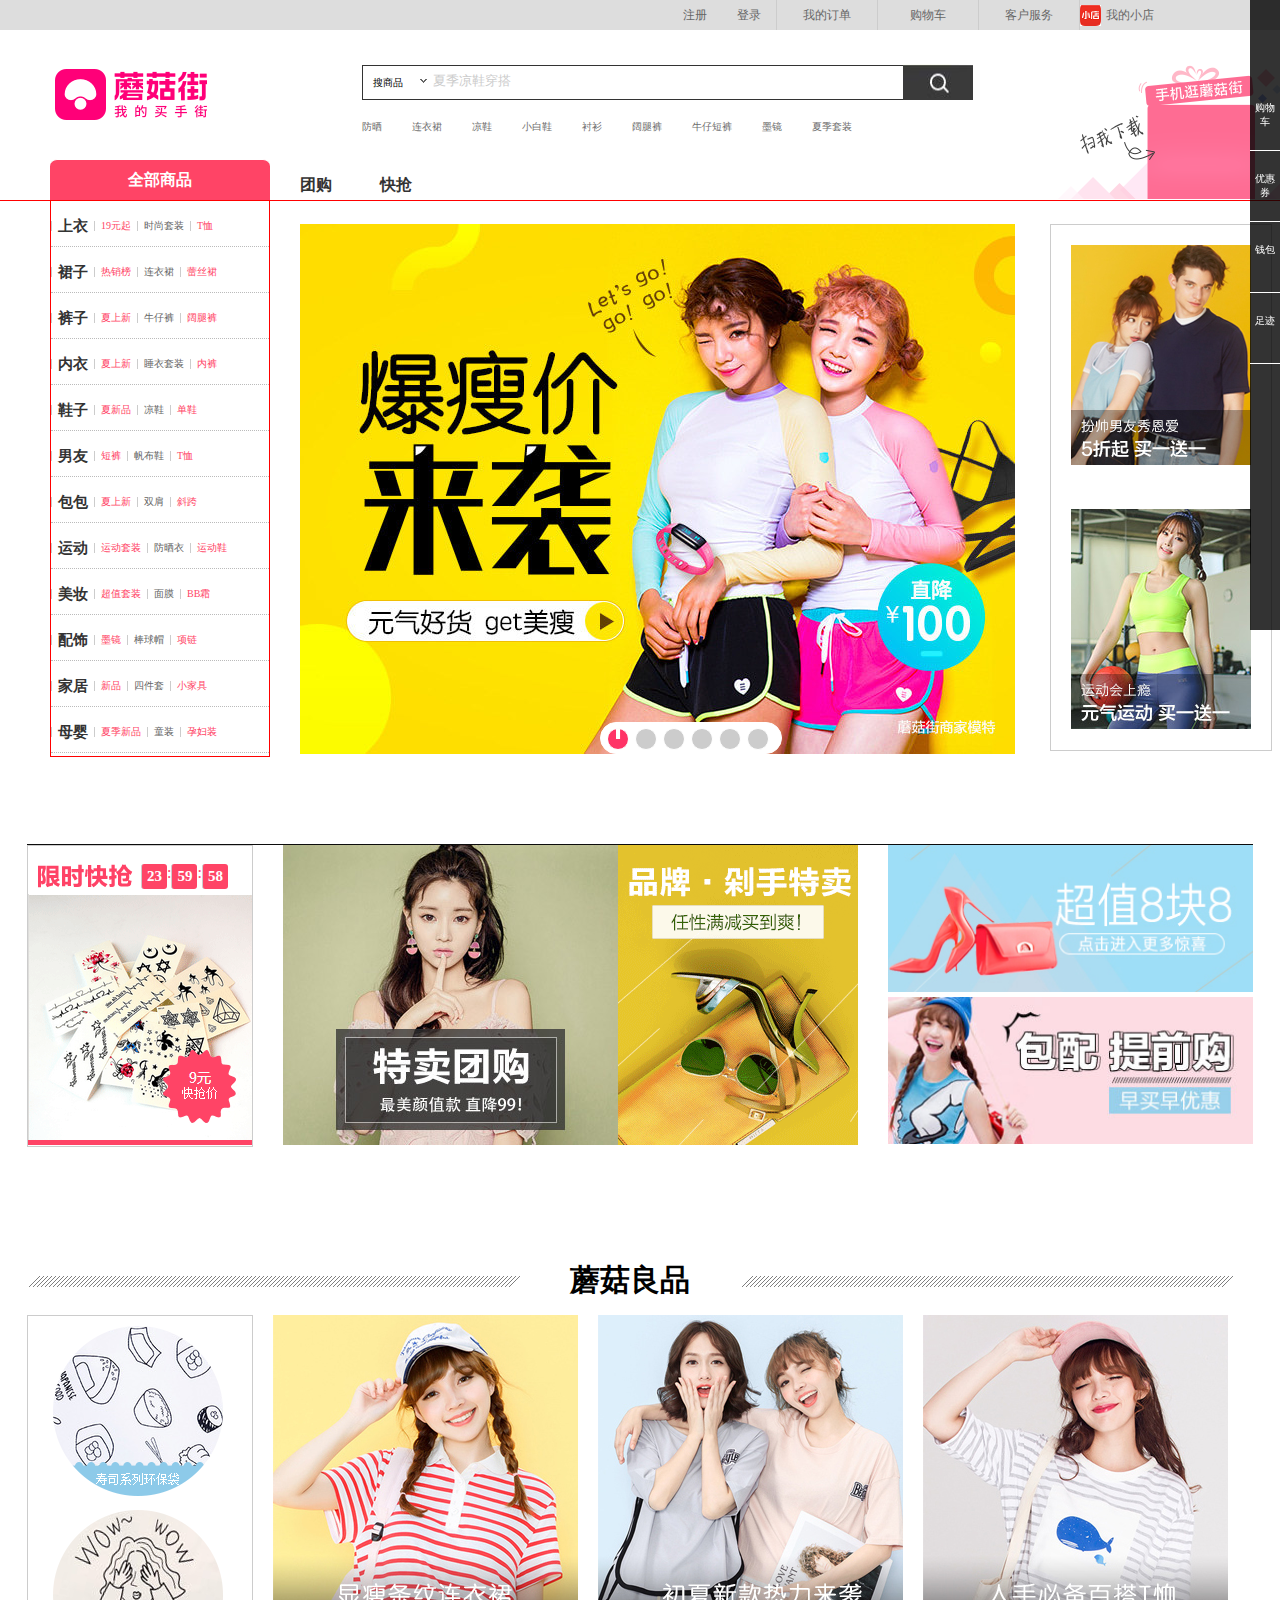
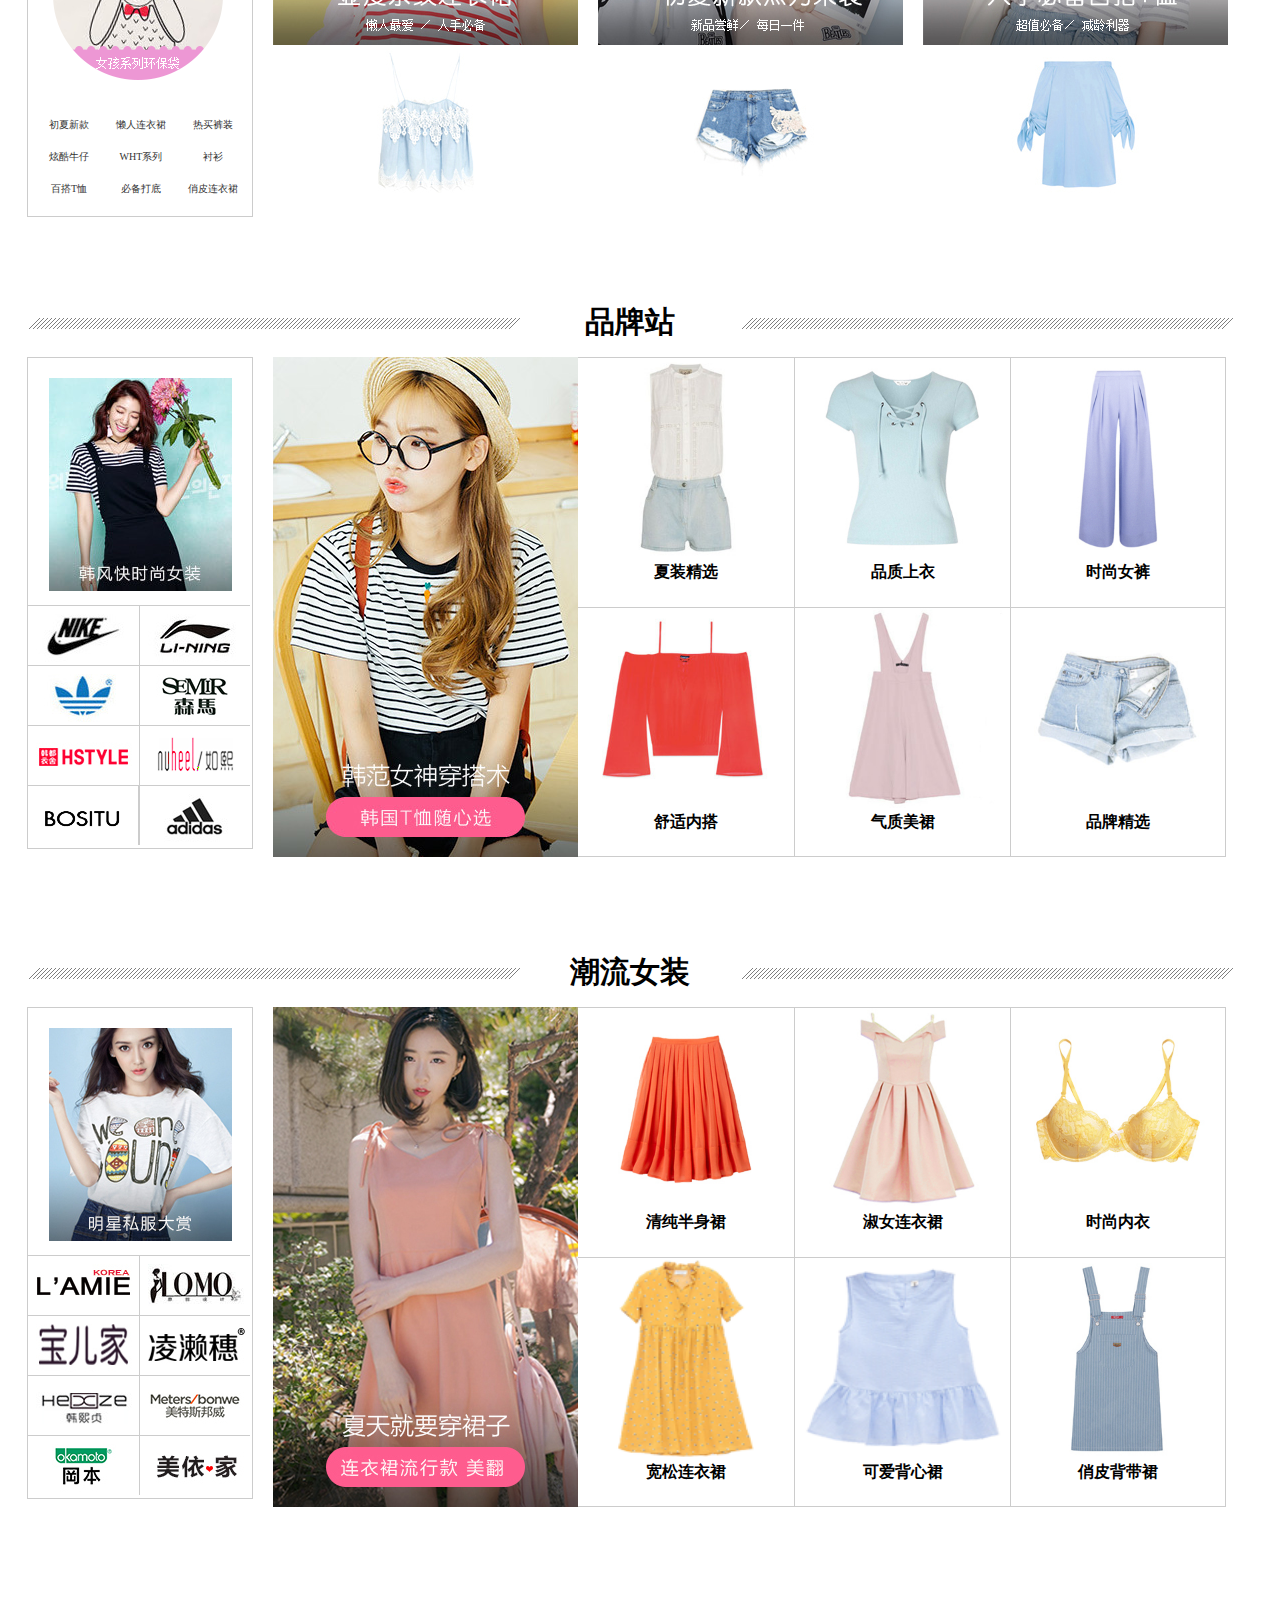
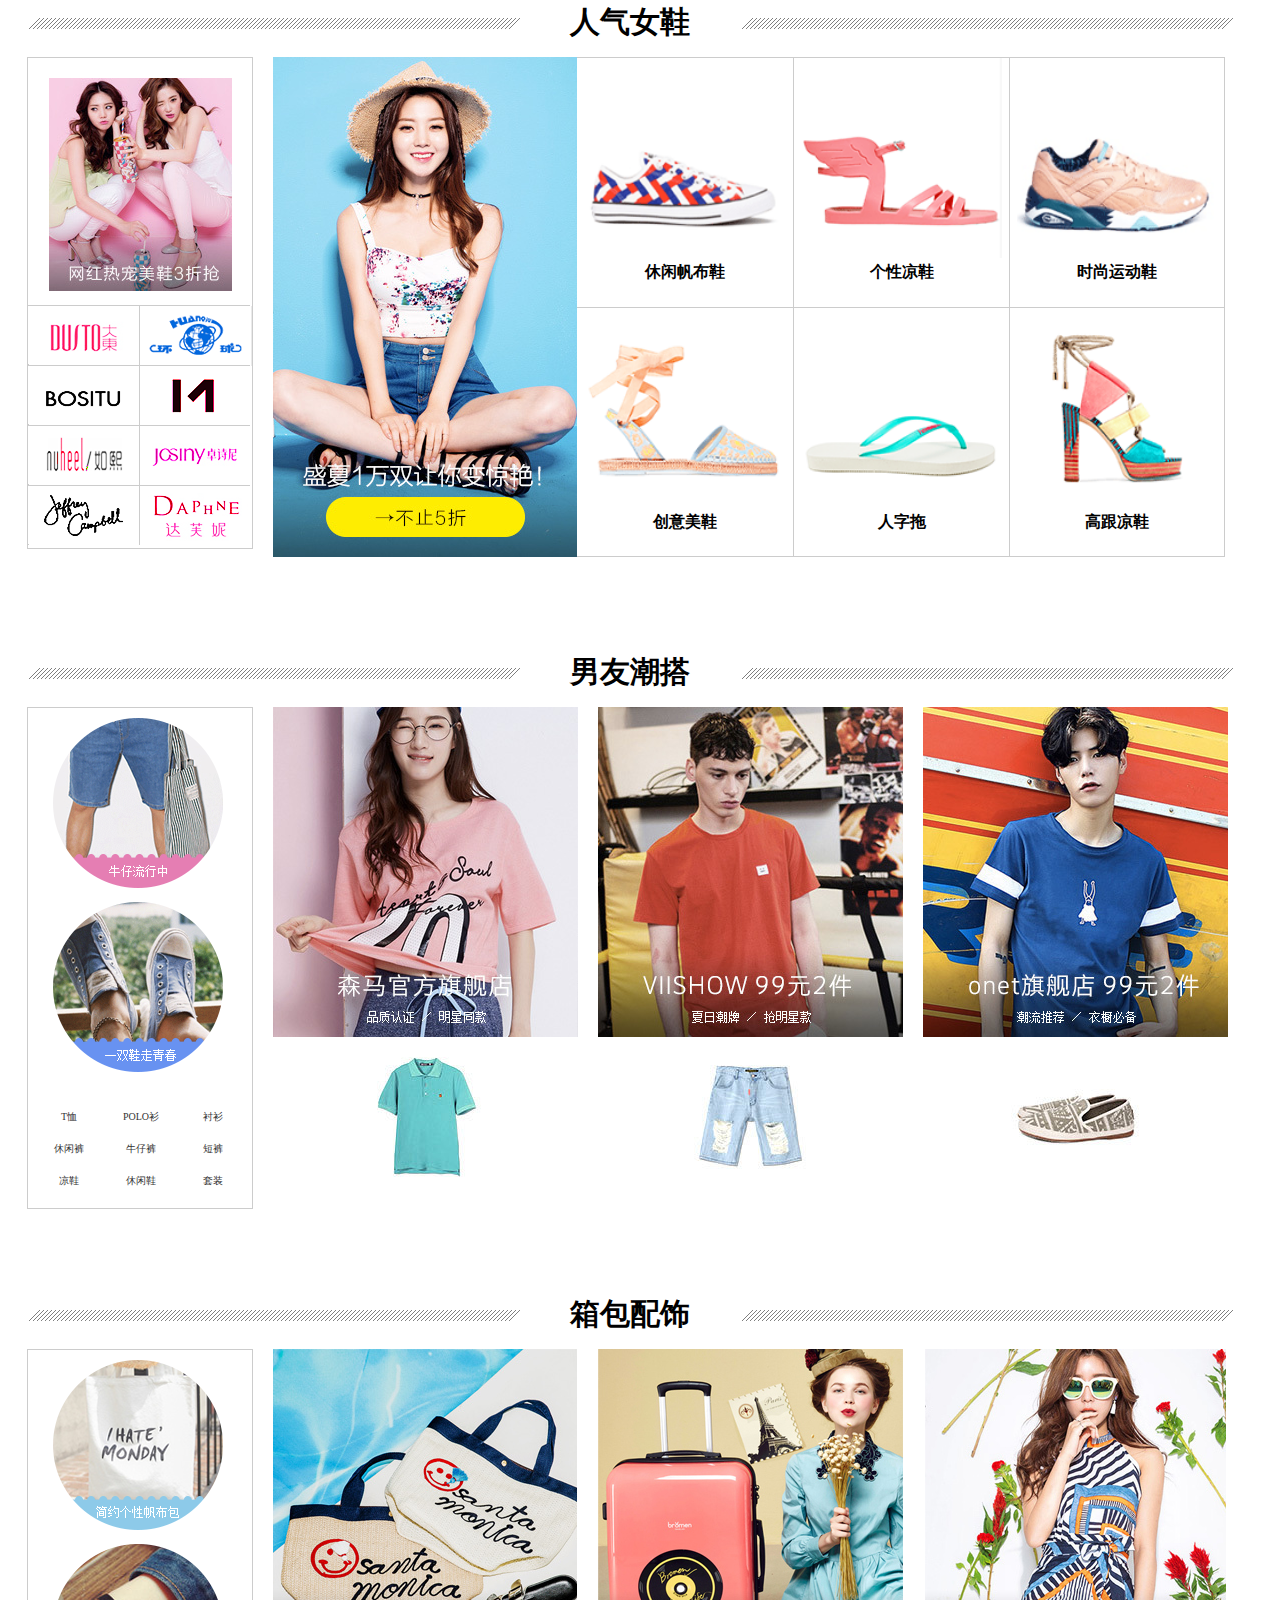
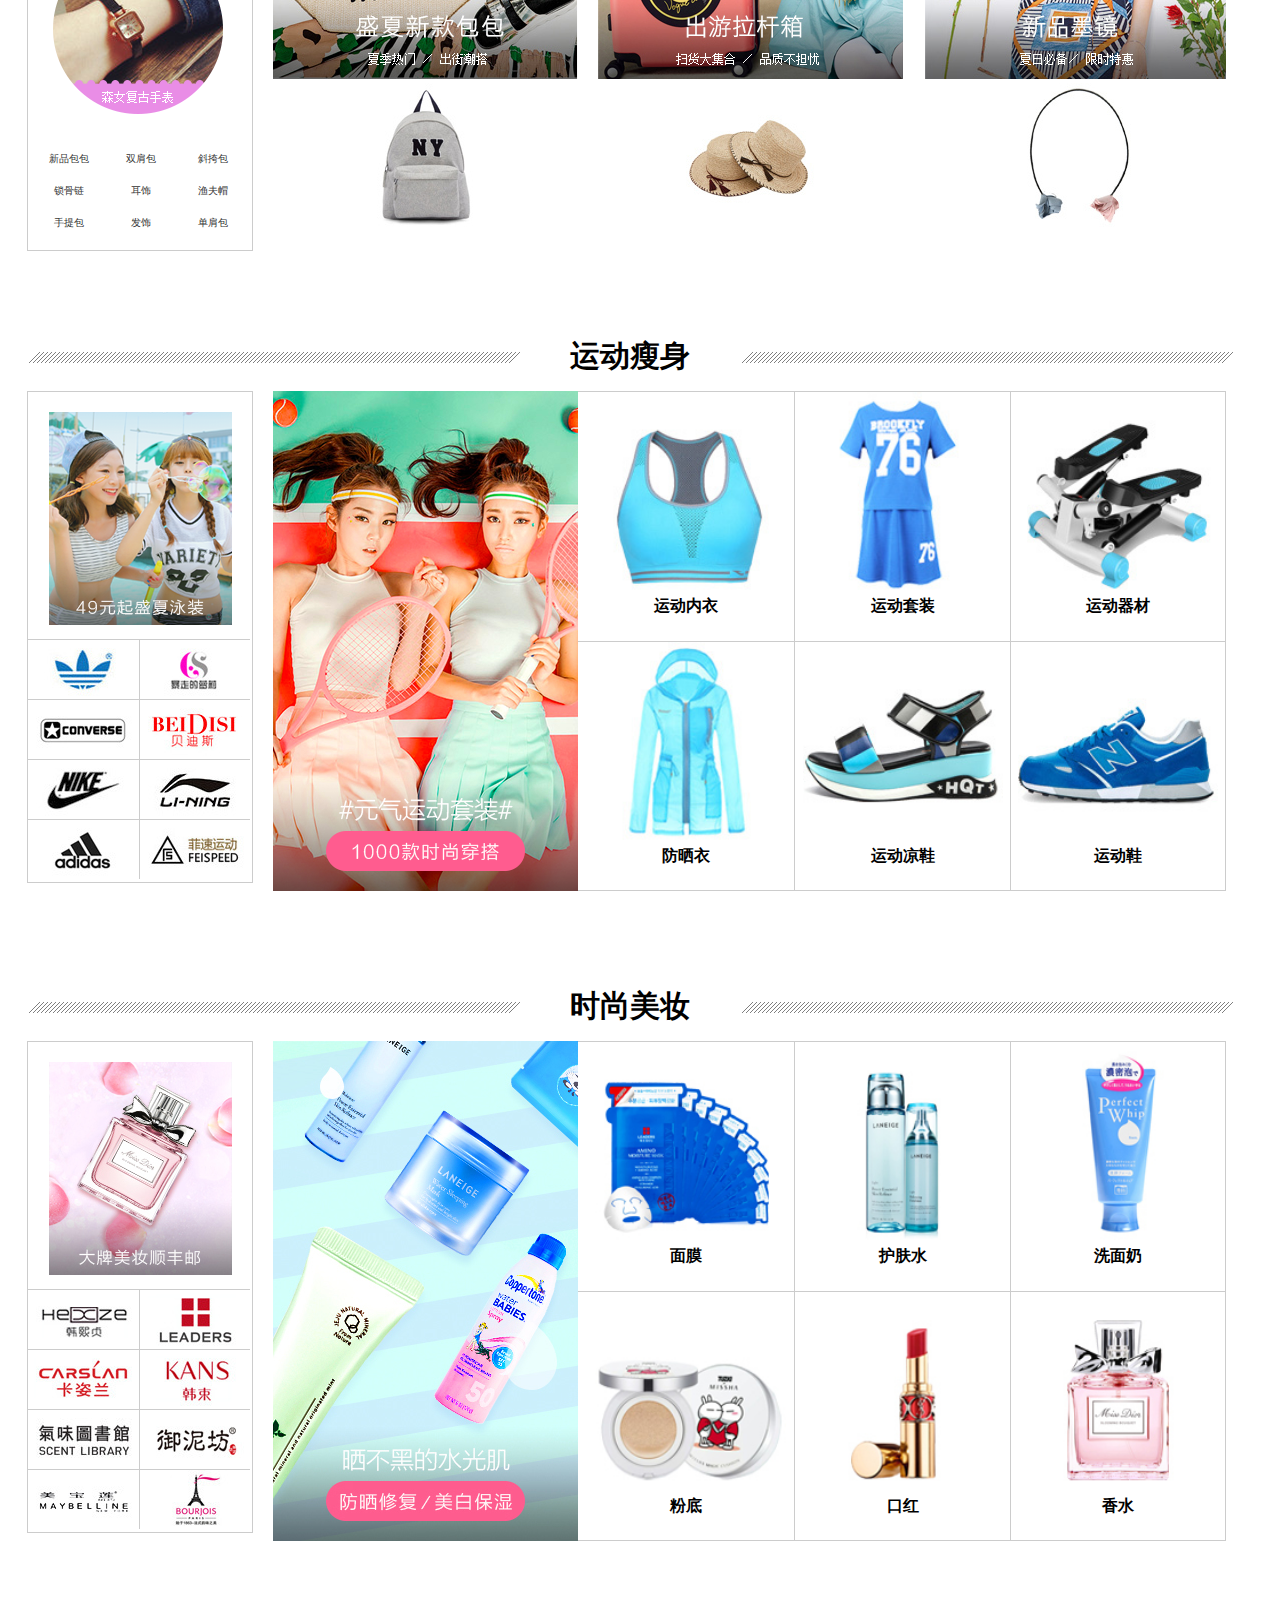
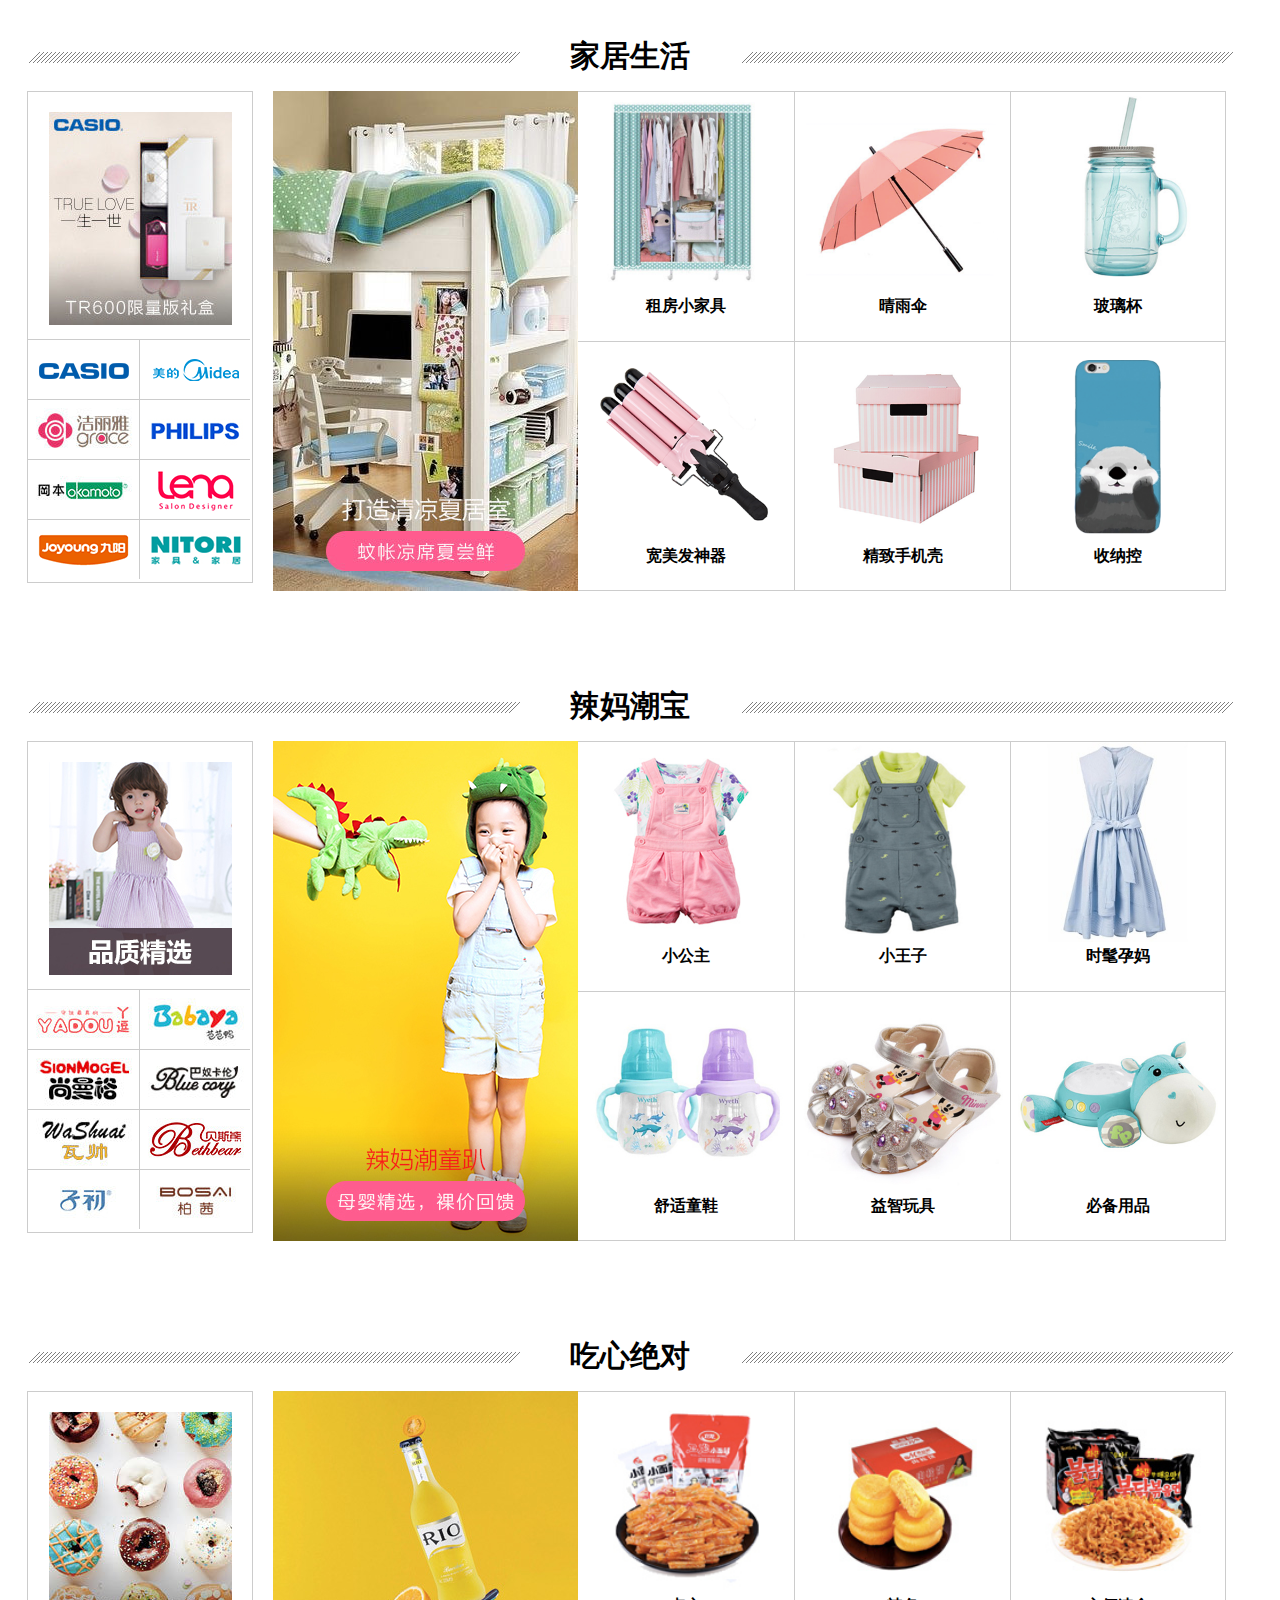
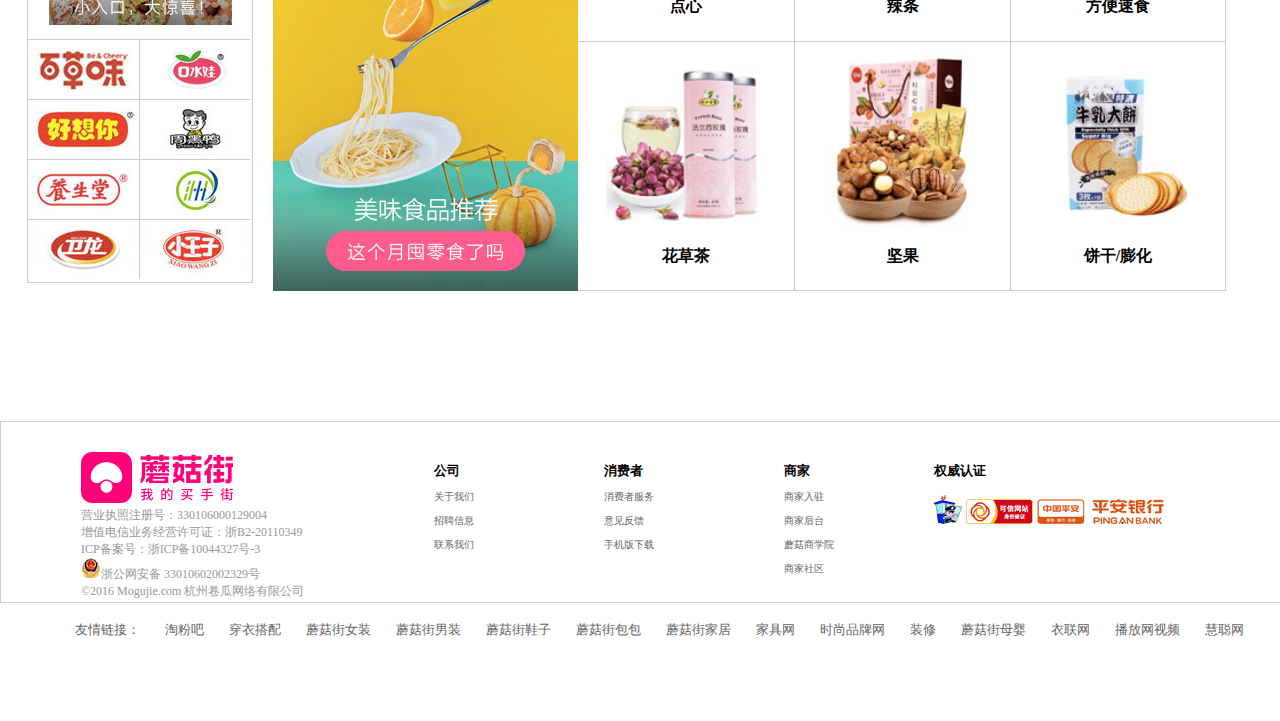
==== index.html @ 8dd59401 "Update index.html" ====
<!DOCTYPE html>
<html>
<head>
	<meta charset="utf-8">
	<meta http-equiv="X-UA-Compatible" content="IE=edge">
	<title>蘑菇街-我的买手街！</title>
	<link rel="stylesheet" href="mgj.css">
	<script>
		window.onload=function (){

			var oLi1=document.getElementById('hea-li1')
			var oLi2=document.getElementById('hea-li2')
			var oUl1=oLi1.getElementsByTagName('ul')[0]
			var oUl2=oLi2.getElementsByTagName('ul')[0]
			var oSlist=document.getElementById('ssplist')
			var oSli=document.getElementById('sspli')
			var oSul=oSli.getElementsByTagName('ul')[0]
			var aSa=oSul.getElementsByTagName('li')
			var oSp1=oSli.getElementsByTagName('p')[0]
			var oMenu=document.getElementById('menu')
			var oSecleft=document.getElementById('secleft')
			var aHidmenu=oSecleft.getElementsByTagName('div')
		    var aMul=oMenu.getElementsByTagName('ul')
		    var timer=null;
//导航栏鼠标移入显示移出隐藏事件
			oLi1.onmouseover=function (){
				oUl1.style.display='block'
			}
			oLi1.onmouseout=function (){
				oUl1.style.display='none'
			}
			oLi2.onmouseover=function (){
				oUl2.style.display='block'
			}
			oLi2.onmouseout=function (){
				oUl2.style.display='none'
			}

			
//搜索框店铺商品移入切换事件			
			oSli.onmouseover=function(){
				oSul.style.display='block'
			}
			oSli.onmouseout=function(){
				oSul.style.display='none'
			}
			for(var i=0;i<aSa.length;i++){
				aSa[i].index=i;
				aSa[i].onclick=function (){
					oSp1.innerHTML='搜'+this.innerHTML;
					oSul.style.display='none';
				}	



		}

//鼠标移入侧面菜单显示隐藏分菜单事件（定时器）
		for(var i=0;i<aMul.length;i++){

						aMul[i].index=i;
						aMul[i].onmouseover=function(){

							clearInterval(timer)
							for(var j=1;j<aHidmenu.length;j++){

								aHidmenu[j].style.display='none'

								
							}
								aHidmenu[this.index+1].style.display='block';

						
							

							
						}
						function fn(num){
							aMul[num].onmouseout=function (){				

						timer=setTimeout(function(){aHidmenu[num+1].style.display='none';},500)

							
									}

						}
						for(j=0;j<aMul.length;j++){
							fn(j)
						}
						
					
					}
		
//鼠标移入隐藏菜单显示，移出隐藏函数		

	         for(var k=1;k<aHidmenu.length;k++){

							aHidmenu[k].index=k;
							aHidmenu[k].onmouseover=function(){

								clearInterval(timer)//清除左边菜单的定时器
								for(var j=1;j<aHidmenu.length;j++){

									aHidmenu[j].style.display='none'

									
								}
									aHidmenu[this.index].style.display='block'														
							}
							aHidmenu[k].onmouseout=function(){
								aHidmenu[this.index].style.display='none'
								
							}
						}

//中间图片切换函数					
			function move(){
				var oMove=document.getElementById('move');
			var oMoveimg=oMove.getElementsByTagName('img')[0]
			var oMovebutl=document.getElementById('left')
			var oMovebutr=document.getElementById('right')
			var oMoveul=oMove.getElementsByTagName('ul')[0];
			var aMoveli=oMoveul.getElementsByTagName('li');
			var arrimg=['img/z1.jpg','img/z2.jpg','img/z3.jpg','img/z4.jpg','img/z5.jpg','img/z6.jpg']
			var num=0;
			var display=null;
			var timer2=null;
		
				timer2=setInterval(function(){
				
				num++;
				
					if (num==arrimg.length) {
						num=0
					}
					oMoveimg.src=arrimg[num]
					for(i=0;i<aMoveli.length;i++){
						aMoveli[i].className=''
					}
					aMoveli[num].className='hover'


			},5000)
				oMove.onmouseover=function(){
					clearInterval(timer2)
				}
				oMove.onmouseout=function(){
					timer2=setInterval(function(){
				
				num++;
				
					if (num==arrimg.length) {
						num=0
					}
					oMoveimg.src=arrimg[num]
					for(i=0;i<aMoveli.length;i++){
						aMoveli[i].className=''
					}
					aMoveli[num].className='hover'

			},5000)
				}
			
			
			
		

			
			oMovebutl.onclick=function(){
					num--;
					if (num==-1) {
						num=arrimg.length-1
					}
					
					oMoveimg.src=arrimg[num]
					for(i=0;i<aMoveli.length;i++){
						aMoveli[i].className=''
					}
					aMoveli[num].className='hover'

			}

			oMovebutr.onclick=function(){

					num++;
				
					if (num==arrimg.length) {
						num=0
					}
					oMoveimg.src=arrimg[num]
					for(i=0;i<aMoveli.length;i++){
						aMoveli[i].className=''
					}
					aMoveli[num].className='hover'

			}
			

			for(var i=0;i<aMoveli.length;i++){
				aMoveli[i].index=i;
				aMoveli[i].onmouseover=function(){
					oMoveimg.src=arrimg[this.index];
					for(var i=0;i<aMoveli.length;i++ ){
						aMoveli[i].className=''
					}
					this.className='hover';
					num=this.index;
				}

			}
			function movefn(obj){
				obj.onmouseover=function(){
				clearInterval(display)
				oMovebutl.style.display='block';
				oMovebutr.style.display='block';
			}
			obj.onmouseout=function(){
				display=setTimeout(function(){
				oMovebutl.style.display='none';
				oMovebutr.style.display='none';
			},500)
				
			}
			}
	
			movefn(oMoveimg);
			movefn(oMovebutr);
			movefn(oMovebutl)
			}
			
		move()
//倒计时抢购
			var oTimeul=document.getElementById('timebuy')
			var aTimeli=oTimeul.getElementsByTagName('li')
			var num1=0;
			var num2=0;
			var num3=0;
			var second=parseInt(aTimeli[4].innerHTML)
			var minute=parseInt(aTimeli[2].innerHTML)
			var hour=parseInt(aTimeli[0].innerHTML)

			setInterval(Time,1000)

			function Time(){
				num1++;
				aTimeli[4].innerHTML=second-num1;
				if (num1==59) {
					num1=0;
					num2++;
				aTimeli[2].innerHTML=minute-num2;
				if (num2==59) {
					num2=0;
					num3++;
					aTimeli[0].innerHTML=hour-num3;
					if (num3==23) {
						aTimeli[4].innerHTML=0;
						aTimeli[2].innerHTML=0;
						aTimeli[0].innerHTML=0;
					}
				}		
				}
			}
var oHidser=document.getElementById('hidser')
var oHidul=document.getElementById('hidul')
var aSli=oHidul.getElementsByTagName('li')
var oSp=document.getElementById('sp')
var oSerli=document.getElementById('serli')
var oTop=document.getElementById('top')
var oaside=document.getElementById('aside')
var oasideUl=oaside.getElementsByTagName('ul')[0]
var aasideLi=oasideUl.getElementsByTagName('li')

			oSerli.onmouseover=function(){
				oHidul.style.display='block'
			}
			oSerli.onmouseout=function(){
				oHidul.style.display='none'
			}
			for(var i=0;i<aSli.length;i++){
				aSli[i].index=i;
				aSli[i].onclick=function (){
					oSp.innerHTML='搜'+this.innerHTML;
					oHidul.style.display='none';
				}	



		}
	window.onscroll=function(){
		 var t = document.documentElement.scrollTop ||document.body.scrollTop;
		if (t>500) {
			oHidser.style.display='block'
		}
		else{
			oHidser.style.display='none'
		}
		if (t>10) {
			oTop.style.display='block'
		}
		else{
			oTop.style.display='none'
		}
	}


	}
	</script>
</head>
<body>

	<header class="header">
<!-- 导航栏 -->
		<div class="hea-top" id="top1">
			<ul class="hea-top-ul">
				<li>注册</li>
				<li><a href="dl.html" target="blank">登录</a></li>
				<li class="li">我的订单</li>
				<li class="li">购物车</li>
				<li class="li" id="hea-li1"> <a href="#" title="">客户服务</a>
					<ul class="hea-top-ul-li-ul1">
						<li >消费者服务</li>
						<li>商家中心</li>
						<li >服务中心</li>
					</ul>
				</li>
				<li class="li" id="hea-li2"> <img src="img/小店.png" alt="" ><a href="#">我的小店</a>
					<ul class="hea-top-ul-li-ul2">
						<li>管理后台</li>
						<li>商家社区</li>
						<li>商家培训</li>
						<li>市场入驻</li>
					</ul>
				</li>
			</ul>
		</div>

	<div class="hea-bot" >
			<div class="img"><img src="img/蘑菇街.png" alt="" id="mgj"></div>
			<div class="sercher">
				<div class="ul" >
					<ul>
						<li id="sspli"><p id="sp1">搜商品</p><img src="img/向下箭头.gif" alt="">
							<ul>
								<li>商品</li>
								<li>店铺</li>
							</ul>
						</li>
					</ul>
			</div>

			<div class="input">
				<input type="text" value="夏季凉鞋穿搭" onfocus="if (value=='夏季凉鞋穿搭') {value=''}" onblur="if (value=='') {value='夏季凉鞋穿搭'}" ="">
			</div>
			<div class="img2"><img src="img/搜索.jpg" alt="" class="img2" width="70px" height="36px;"></div>
			</div>
							

			<div class="hea-bot-list">
				<ul >
							<li>防晒</li>
							<li>连衣裙</li>
							<li>凉鞋</li>
							<li>小白鞋</li>
							<li>衬衫</li>
							<li>阔腿裤</li>
							<li>牛仔短裤</li>
							<li>墨镜</li>
							<li>夏季套装</li>


						</ul>
			</div>
			
			<div class="saoma">
				<img src="img/扫码.gif" alt="">
			</div>
		</div>
</header>

	<section>

		<section class="section-one">
<!-- 菜单轮播图主页 -->
			<div class="sec-one-allcomm">
				全部商品
			</div>
			<ul class="tgkq">
				<li>团购</li>
				<li>快抢</li>
			</ul>

			<div class="sec-one-left" id="secleft">
				<div class="menu" id="menu">
					<ul class="ul1">
						<li class="li1">上衣</li>
						<li class="li2">19元起</li>
						<li class="li3">时尚套装</li>
						<li class="li4">T恤</li>
					</ul>
					<ul class="ul1">
						<li class="li1">裙子</li>
						<li class="li2">热销榜</li>
						<li class="li3">连衣裙</li>
						<li class="li4">蕾丝裙</li>
					</ul>
					<ul class="ul1">
						<li class="li1">裤子</li>
						<li class="li2">夏上新</li>
						<li class="li3">牛仔裤</li>
						<li class="li4">阔腿裤</li>
					</ul>
					<ul class="ul1">
						<li class="li1">内衣</li>
						<li class="li2">夏上新</li>
						<li class="li3">睡衣套装</li>
						<li class="li4">内裤</li>
					</ul>
					<ul class="ul1">
						<li class="li1">鞋子</li>
						<li class="li2">夏新品</li>
						<li class="li3">凉鞋</li>
						<li class="li4">单鞋</li>
					</ul>
					<ul class="ul1">
						<li class="li1">男友</li>
						<li class="li2">短裤</li>
						<li class="li3">帆布鞋</li>
						<li class="li4">T恤</li>
					</ul>
					<ul class="ul1">
						<li class="li1">包包</li>
						<li class="li2">夏上新</li>
						<li class="li3">双肩</li>
						<li class="li4">斜跨</li>
					</ul>
					<ul class="ul1">
						<li class="li1">运动</li>
						<li class="li2">运动套装</li>
						<li class="li3">防晒衣</li>
						<li class="li4">运动鞋</li>
					</ul>
					<ul class="ul1">
						<li class="li1">美妆</li>
						<li class="li2">超值套装</li>
						<li class="li3">面膜</li>
						<li class="li4">BB霜</li>
					</ul>
					<ul class="ul1">
						<li class="li1">配饰</li>
						<li class="li2">墨镜</li>
						<li class="li3">棒球帽</li>
						<li class="li4">项链</li>
					</ul>
					<ul class="ul1">
						<li class="li1">家居</li>
						<li class="li2">新品</li>
						<li class="li3">四件套</li>
						<li class="li4">小家具</li>
					</ul>
					<ul class="ul1">
						<li class="li1">母婴</li>
						<li class="li2">夏季新品</li>
						<li class="li3">童装</li>
						<li class="li4">孕妇装</li>
					</ul>
				</div>


				<div class="hid-menu" id="hidmenu1">
					<ul class="hid-ul ul1">
						<li>新品发布</li><li>衬衫</li><li>针织衫</li><li>字母T恤</li><li>绑带衬衫</li><li>俏皮露肩</li><li>夏日花卉</li>	
					</ul>
					<ul class="hid-ul ul2">
					<li>当季热卖</li><li>短款上衣</li><li>纯色T恤</li><li>开衫</li><li>薄外套</li><li>蕾丝衫</li><li>雪纺衬衫</li><li>清凉透视</li><li>运动套装</li><li>格纹衬衫</li><li>情侣装</li>
					</ul>
					<ul class="hid-ul ul3">
						<li>新品发布</li><li>条纹</li><li>一字领</li><li>印花</li><li>流苏</li><li>字母</li><li>蕾丝</li><li>系带</li><li>荷叶边</li><li>性感V领</li><li>时尚挂脖</li><li>前短后长</li>
					</ul>
					
						<img src="img/m13.jpg" alt="">
				</div>

				<div class="hid-menu" id="hidmenu2">
					<ul class="hid-ul ul1">
						<li>新品发布</li><li>韩范美裙</li><li>初夏新品</li><li>收腰裙</li><li>半身裙</li><li>牛仔裙</li><li>衬衫裙</li><li>百褶裙</li><li>包臀裙</li><li>大码裙子</li><li>长袖连衣裙</li><li>卫衣裙</li>
						
					</ul>
					<ul class="hid-ul ul2">
						<li>当季热卖</li><li>裙子套装</li><li>连衣裙</li><li>蕾丝裙</li><li>T恤裙</li><li>背带裙</li><li>小白裙</li><li>气质美裙</li><li>伞裙</li><li>针织裙</li><li>长裙</li>						

					</ul>
					<ul class="hid-ul ul3">
						<li>女神最爱</li><li>甜美</li><li>时尚套装</li><li>韩范</li><li>气质</li><li>清新女神</li><li>一步裙</li><li>飘逸长裙</li><li>流苏</li>						
					</ul>
					
						<img src="img/menu3.jpg" alt="">				
					
				</div>

				<div class="hid-menu" id="hidmenu3">
					<ul class="hid-ul ul1">
						<li>新品发布</li><li>显瘦裤子榜</li><li>小脚裤</li><li>打底裤</li><li>阔腿裤</li><li>高腰裤</li><li>休闲裤</li><li>背带裤</li><li>大码裤子</li>					
					</ul>
					<ul class="hid-ul ul2">
						<li>当季热卖</li><li>破洞牛仔裤</li><li>磨边牛仔裤</li><li>显瘦牛仔裤</li><li>小脚牛仔裤</li><li>高腰牛仔裤</li><li>牛仔背带裤</li><li>黑色牛仔裤</li><li>纯棉打底裤</li><li>显瘦休闲裤</li>
						
					</ul>
					<ul class="hid-ul ul3">
						<li>流行元素</li><li>修身显瘦</li><li>喇叭</li><li>韩版</li><li>纯棉</li><li>高腰</li><li>直筒</li><li>阔腿 </li><li>灯笼</li><li>卡通</li>
					</ul>
					
						<img src="img/m2.jpg" alt="">
										
				</div>

				<div class="hid-menu" id="hidmenu4">
					<ul class="hid-ul ul1">
						<li>内衣</li><li>内衣套装</li><li>调整型内衣</li><li>收文胸</li><li>内裤</li><li>无痕内衣</li><li>性感内衣</li><li>运动内衣</li><li>抹胸</li>
						
						
					</ul>
					<ul class="hid-ul ul2">
						<li>家居睡衣</li><li>睡衣套装</li><li>家居股</li><li>睡裙</li><li>甜美家居服</li><li>情侣睡衣</li><li>睡袍</li><li>性感睡衣</li>
				
						

					</ul>
					<ul class="hid-ul ul3">
						<li>袜子</li><li>短袜</li><li>瘦腿袜</li><li>船袜</li><li>丝袜</li><li>堆堆袜</li><li>过膝袜</li><li>连体袜</li><li>打底袜</li>
				
					</ul>
					
						<img src="img/m12.jpg" alt="">
					
					
				</div>

				<div class="hid-menu" id="hidmenu5">
					<ul class="hid-ul ul1">
						<li>人气热销</li><li>凉鞋</li><li>单鞋</li><li>小白鞋</li><li>帆布鞋</li><li>运动鞋</li><li>厚底鞋</li><li>一脚蹬</li><li>高跟鞋</li><li>绑带美鞋</li><li>增高鞋</li><li>拖鞋</li><li>乐福鞋</li><li>牛津鞋</li>
						
					</ul>
					<ul class="hid-ul ul2">
						<li>热门推荐</li><li>当季热卖</li><li>玛丽珍鞋</li><li>高帮鞋</li><li>中跟单鞋</li><li>坡跟鞋</li><li>文艺单鞋</li><li>平底靴</li><li>甜美高跟</li><li>厚底帆布</li><li>懒人鞋</li>
						

					</ul>
					<ul class="hid-ul ul3">
						<li>经典直击</li><li>明星同款</li><li>韩版运动</li><li>韩范</li><li>情侣款</li><li>学生党</li><li>复古擦色</li><li>欧美范</li><li>学院休闲</li><li>舒适平底</li><li>板鞋</li><li>流苏</li><li>套脚</li><li>拉链款</li>
						

					</ul>
					
						<img src="img/menu5.jpg" alt="">	
					
				</div>

				<div class="hid-menu" id="hidmenu6">
					<ul class="hid-ul ul1">
						<li>一周新品直击</li><li>短裤</li><li>T恤</li><li>休闲衫</li><li>POLO衫</li><li>牛仔裤</li><li>休闲裤</li><li>帆布鞋</li>
						
					</ul>
					<ul class="hid-ul ul2">
						<li>当季热卖</li><li>T恤</li><li>短裤</li><li>背心</li><li>POLO衫</li><li>防晒衣</li><li>牛仔裤</li><li>休闲裤</li><li>男士内衣</li><li>休闲鞋</li><li>人字拖</li>
						

					</ul>
					<ul class="hid-ul ul3">
						<li>潮流元素</li><li>九分裤</li><li>单宁风</li><li>一脚蹬</li><li>情侣装</li><li>棉麻风</li><li>工装裤</li><li>条纹装</li><li>麻底鞋</li>

					</ul>
					
						<img src="img/m10.jpg" alt="">	
					
				</div>

				<div class="hid-menu" id="hidmenu7">
					<ul class="hid-ul ul1">
						<li>热门</li><li>新品</li><li>双肩包</li><li>斜挎包</li><li>手提包</li><li>单肩包</li><li>百搭大包</li><li>迷你小包</li><li>复古包</li><li>旅行箱包</li><li>钱包</li><li>香风链条</li><li>手拿包</li>
						
					</ul>
					<ul class="hid-ul ul2">
						<li>款式</li><li>双肩包</li><li>斜挎包</li><li>单肩包</li><li>手提包</li><li>钱包</li><li>旅行箱</li><li>手拿包</li><li>帆布包</li><li>mini小包</li>
						

					</ul>
					<ul class="hid-ul ul3">
						<li>流行</li><li>链条包</li><li>贝壳包</li><li>水桶包</li><li>方形包</li><li>复古包</li><li>卡通包</li><li>铆钉包</li><li>邮差包</li><li>子母包</li><li>印花包</li><li>帆布包</li>
						

					</ul>
					
						<img src="img/menu7.jpg" alt="">	
					
				</div>


				<div class="hid-menu" id="hidmenu1">
					<ul class="hid-ul ul1">
						<li>新品发布</li><li>衬衫</li><li>针织衫</li><li>字母T恤</li><li>绑带衬衫</li><li>俏皮露肩</li><li>夏日花卉</li>	
					</ul>
					<ul class="hid-ul ul2">
					<li>当季热卖</li><li>短款上衣</li><li>纯色T恤</li><li>开衫</li><li>薄外套</li><li>蕾丝衫</li><li>雪纺衬衫</li><li>清凉透视</li><li>运动套装</li><li>格纹衬衫</li><li>情侣装</li>
					</ul>
					<ul class="hid-ul ul3">
						<li>新品发布</li><li>条纹</li><li>一字领</li><li>印花</li><li>流苏</li><li>字母</li><li>蕾丝</li><li>系带</li><li>荷叶边</li><li>性感V领</li><li>时尚挂脖</li><li>前短后长</li>
					</ul>
					
						<img src="img/m13.jpg" alt="">
				</div>

				<div class="hid-menu" id="hidmenu2">
					<ul class="hid-ul ul1">
						<li>新品发布</li><li>韩范美裙</li><li>初夏新品</li><li>收腰裙</li><li>半身裙</li><li>牛仔裙</li><li>衬衫裙</li><li>百褶裙</li><li>包臀裙</li><li>大码裙子</li><li>长袖连衣裙</li><li>卫衣裙</li>
						
					</ul>
					<ul class="hid-ul ul2">
						<li>当季热卖</li><li>裙子套装</li><li>连衣裙</li><li>蕾丝裙</li><li>T恤裙</li><li>背带裙</li><li>小白裙</li><li>气质美裙</li><li>伞裙</li><li>针织裙</li><li>长裙</li>						

					</ul>
					<ul class="hid-ul ul3">
						<li>女神最爱</li><li>甜美</li><li>时尚套装</li><li>韩范</li><li>气质</li><li>清新女神</li><li>一步裙</li><li>飘逸长裙</li><li>流苏</li>						
					</ul>
					
						<img src="img/menu3.jpg" alt="">				
					
				</div>

				<div class="hid-menu" id="hidmenu3">
					<ul class="hid-ul ul1">
						<li>新品发布</li><li>显瘦裤子榜</li><li>小脚裤</li><li>打底裤</li><li>阔腿裤</li><li>高腰裤</li><li>休闲裤</li><li>背带裤</li><li>大码裤子</li>					
					</ul>
					<ul class="hid-ul ul2">
						<li>当季热卖</li><li>破洞牛仔裤</li><li>磨边牛仔裤</li><li>显瘦牛仔裤</li><li>小脚牛仔裤</li><li>高腰牛仔裤</li><li>牛仔背带裤</li><li>黑色牛仔裤</li><li>纯棉打底裤</li><li>显瘦休闲裤</li>
						
					</ul>
					<ul class="hid-ul ul3">
						<li>流行元素</li><li>修身显瘦</li><li>喇叭</li><li>韩版</li><li>纯棉</li><li>高腰</li><li>直筒</li><li>阔腿 </li><li>灯笼</li><li>卡通</li>
					</ul>
					
						<img src="img/m2.jpg" alt="">
										
				</div>

				<div class="hid-menu" id="hidmenu4">
					<ul class="hid-ul ul1">
						<li>内衣</li><li>内衣套装</li><li>调整型内衣</li><li>收文胸</li><li>内裤</li><li>无痕内衣</li><li>性感内衣</li><li>运动内衣</li><li>抹胸</li>
						
						
					</ul>
					<ul class="hid-ul ul2">
						<li>家居睡衣</li><li>睡衣套装</li><li>家居股</li><li>睡裙</li><li>甜美家居服</li><li>情侣睡衣</li><li>睡袍</li><li>性感睡衣</li>
				
						

					</ul>
					<ul class="hid-ul ul3">
						<li>袜子</li><li>短袜</li><li>瘦腿袜</li><li>船袜</li><li>丝袜</li><li>堆堆袜</li><li>过膝袜</li><li>连体袜</li><li>打底袜</li>
				
					</ul>
					
						<img src="img/m12.jpg" alt="">
					
					
				</div>

				<div class="hid-menu" id="hidmenu5">
					<ul class="hid-ul ul1">
						<li>人气热销</li><li>凉鞋</li><li>单鞋</li><li>小白鞋</li><li>帆布鞋</li><li>运动鞋</li><li>厚底鞋</li><li>一脚蹬</li><li>高跟鞋</li><li>绑带美鞋</li><li>增高鞋</li><li>拖鞋</li><li>乐福鞋</li><li>牛津鞋</li>
						
					</ul>
					<ul class="hid-ul ul2">
						<li>热门推荐</li><li>当季热卖</li><li>玛丽珍鞋</li><li>高帮鞋</li><li>中跟单鞋</li><li>坡跟鞋</li><li>文艺单鞋</li><li>平底靴</li><li>甜美高跟</li><li>厚底帆布</li><li>懒人鞋</li>
						

					</ul>
					<ul class="hid-ul ul3">
						<li>经典直击</li><li>明星同款</li><li>韩版运动</li><li>韩范</li><li>情侣款</li><li>学生党</li><li>复古擦色</li><li>欧美范</li><li>学院休闲</li><li>舒适平底</li><li>板鞋</li><li>流苏</li><li>套脚</li><li>拉链款</li>
						

					</ul>
					
						<img src="img/menu5.jpg" alt="">	
					
				</div>
			</div>

			<div class="sec-one-min">
				<div class="move-img" id="move">
					<img src="img/z1.jpg" alt="">
					<div id="left">
						<
					</div>
					<div id="right">
						>
					</div>

					<ul>
						<li class="hover"></li>
						<li></li>
						<li></li>
						<li></li>
						<li></li>
						<li></li>
					</ul>
				</div>
			</div>

			<div class="sec-one-right">
				<img src="img/r1.jpg" alt="" class="img1">
				<img src="img/r2.jpg" alt="" class="img2">
			</div>
		</section>

		<section class="section-two">
<!-- 限时快抢页面 -->
			<div class="sec-two">
				<div class="two1">
					<div class="two1t">
						<img src="img/xskq.png" alt="">
						<ul id="timebuy">
							<li class="li">23</li>
							<li>:</li>
							<li class="li">59</li>
							<li>:</li>
							<li class="li">59</li>
						</ul>
					</div>
					<img src="img/t1.png" alt="">
				</div>
				<div class="two2">
					<img src="img/t2.jpg" alt="">
				</div>
				<div class="two3">
					<img src="img/t3.png" alt="">
				</div>
				<div class="two4">
					<div>
						<img src="img/t5.jpg" alt="" height="147px;">
					</div>
					<div>
						<img src="img/t4.jpg" alt="" height="147px">
					</div>
					
				</div>
			</div>

		</section>

		<section class="section-three">
<!-- 蘑菇良品 -->
			<div class="sec-thr"> 
				<div class="sec-thr-top">
					<div class="div1"></div>
					<div><h2>蘑菇良品</h2></div>
					<div class="div1"></div>
				</div>
				<div class="sec-thr-bot">
					<div class="one">
						<img src="img/6194.png" alt="">
						<img src="img/6193.png" alt="">
						<ul>
							<li>初夏新款</li>
							<li>懒人连衣裙</li>
							<li>热买裤装</li>
							<li>炫酷牛仔</li>
							<li>WHT系列</li>
							<li>衬衫</li>
							<li>百搭T恤</li>
							<li>必备打底</li>
							<li>俏皮连衣裙</li>
						</ul>
					</div>
					<div class="two">
						<img src="img/6201.jpg" alt="">
						<img src="img/6204.jpg" alt="">
					</div>
					<div class="thr">
						<img src="img/6202.jpg" alt="">
						<img src="img/6206.jpg" alt="">
					</div>
						<div class="four">
						<img src="img/6203.jpg" alt="">
						<img src="img/6205.jpg" alt="">
					</div>
				</div>

			</div>
		</section>
		<section class="section-four">
<!-- 平牌站 -->
			<div class="sec-fou">
				<div class="sec-fou-top">
					<div class="div1"></div>
					<div><h2>品牌站</h2></div>
					<div class="div1"></div>
				</div>
				<div class="sec-fou-bot">
					<div class="one">
						<img src="img/6207.jpg" alt="">
						<ul>
							<li><img src="img/62015.jpg" alt=""></li>
							<li><img src="img/62016.jpg" alt=""></li>
							<li><img src="img/62017.jpg" alt=""></li>
							<li><img src="img/62019.jpg" alt=""></li>	
							<li><img src="img/62020.jpg" alt=""></li>
							<li><img src="img/62021.png" alt=""></li>
							<li><img src="img/62022.png" alt=""></li>
							<li><img src="img/62023.jpg" alt=""></li>
						</ul>
					</div>
					<div class="two">
						<img src="img/6208.jpg" alt="">
					</div>
					<div class="thr">
						<ul>
							<li><img src="img/6209.jpg" alt="" width="200px" height="200px"><h4>夏装精选</h4></li>
							<li><img src="img/62011.jpg" alt="" width="200px" height="200px"><h4>品质上衣</h4></li>
							<li><img src="img/62025.jpg" alt="" width="200px" height="200px"><h4>时尚女裤</h4></li>
							<li><img src="img/62010.jpg" alt="" width="200px" height="200px"><h4>舒适内搭</h4></li>
							<li><img src="img/62012.jpg" alt="" width="200px" height="200px"><h4>气质美裙</h4></li>
							<li><img src="img/62014.jpg" alt="" width="200px" height="200px"><h4>品牌精选</h4></li>
						</ul>
					</div>
				</div>
			</div>
		</section>
		<section class="section-five">
<!-- 潮流女装 -->
			<div class="sec-fiv">
				<div class="sec-fiv-top">
					<div class="div1"></div>
					<div><h2>潮流女装</h2></div>
					<div class="div1"></div>
				</div>
				<div class="sec-fiv-bot">
					<div class="one">
						<img src="img/62051.jpg" alt="">
						<ul>
							<li><img src="img/62030.jpg" alt=""></li>
							<li><img src="img/62031.jpg" alt=""></li>
							<li><img src="img/62032.jpg" alt=""></li>
							<li><img src="img/62033.jpg" alt=""></li>	
							<li><img src="img/62034.jpg" alt=""></li>
							<li><img src="img/62035.jpg" alt=""></li>
							<li><img src="img/62036.jpg" alt=""></li>
							<li><img src="img/62037.jpg" alt=""></li>
						</ul>
					</div>
					<div class="two">
						<img src="img/62050.jpg" alt="">
					</div>
					<div class="thr">
						<ul>
							<li><img src="img/62040.jpg" alt="" width="200px" height="200px"><h4>清纯半身裙</h4></li>
							<li><img src="img/62041.jpg" alt="" width="200px" height="200px"><h4>淑女连衣裙</h4></li>
							<li><img src="img/62042.jpg" alt="" width="200px" height="200px"><h4>时尚内衣</h4></li>
							<li><img src="img/62043.png" alt="" width="200px" height="200px"><h4>宽松连衣裙</h4></li>
							<li><img src="img/62044.png" alt="" width="200px" height="200px"><h4>可爱背心裙</h4></li>
							<li><img src="img/62013.jpg" alt="" width="200px" height="200px"><h4>俏皮背带裙</h4></li>
						</ul>
					</div>
				</div>
			</div>
		</section>
<section class="section-five">
<!-- 人气女鞋 -->
			<div class="sec-fiv">
				<div class="sec-fiv-top">
					<div class="div1"></div>
					<div><h2>人气女鞋</h2></div>
					<div class="div1"></div>
				</div>
				<div class="sec-fiv-bot">
					<div class="one">
						<img src="img/x1.jpg" alt="">
						<ul>
							<li><img src="img/x10.png" alt=""></li>
							<li><img src="img/x9.png" alt=""></li>
							<li><img src="img/x8.jpg" alt=""></li>
							<li><img src="img/x7.jpg" alt=""></li>	
							<li><img src="img/x6.jpg" alt=""></li>
							<li><img src="img/x5.png" alt=""></li>
							<li><img src="img/x4.png" alt=""></li>
							<li><img src="img/x3.png" alt=""></li>
						</ul>
					</div>
					<div class="two">
						<img src="img/x2.jpg" alt="">
					</div>
					<div class="thr">
						<ul>
							<li><img src="img/x11.png" alt="" width="200px" height="200px"><h4>休闲帆布鞋</h4></li>
							<li><img src="img/x12.png" alt="" width="200px" height="200px"><h4>个性凉鞋</h4></li>
							<li><img src="img/x13.png" alt="" width="200px" height="200px"><h4>时尚运动鞋</h4></li>
							<li><img src="img/x14.png" alt="" width="200px" height="200px"><h4>创意美鞋</h4></li>
							<li><img src="img/x15.png" alt="" width="200px" height="200px"><h4>人字拖</h4></li>
							<li><img src="img/x16.png" alt="" width="200px" height="200px"><h4>高跟凉鞋</h4></li>
						</ul>
					</div>
				</div>
			</div>
		</section>
		<section class="section-four">
	<section class="section-three">
<!-- 男友潮搭 -->
			<div class="sec-thr" name="1f"> 
				<div class="sec-thr-top">
					<div class="div1"></div>
					<div><h2>男友潮搭</h2></div>
					<div class="div1"></div>
				</div>
				<div class="sec-thr-bot">
					<div class="one">
						<img src="img/n1.png" alt="">
						<img src="img/n2.png" alt="">
						<ul>
							<li>T恤</li>
							<li>POLO衫</li>
							<li>衬衫</li>
							<li>休闲裤</li>
							<li>牛仔裤</li>
							<li>短裤</li>
							<li>凉鞋</li>
							<li>休闲鞋</li>
							<li>套装</li>
						</ul>
					</div>
					<div class="two">
						<img src="img/n3.jpg" alt="">
						<img src="img/n4.jpg" alt="">
					</div>
					<div class="thr">
						<img src="img/n7.jpg" alt="">
						<img src="img/n5.jpg" alt="">
					</div>
						<div class="four">
						<img src="img/n8.jpg" alt="">
						<img src="img/n6.jpg" alt="">
					</div>
				</div>

			</div>
		</section>
			<section class="section-three">
<!-- 箱包配饰 -->
			<div class="sec-six">
				<div class="sec-six-top">
					<div class="div1"></div>
					<div><h2>箱包配饰</h2></div>
					<div class="div1"></div>
				</div>
				<div class="sec-six-bot">
					<div class="one">
						<img src="img/b1.png" alt="">
						<img src="img/b2.png" alt="">
						<ul>
							<li>新品包包</li>
							<li>双肩包</li>
							<li>斜挎包</li>
							<li>锁骨链</li>
							<li>耳饰</li>
							<li>渔夫帽</li>
							<li>手提包</li>
							<li>发饰</li>
							<li>单肩包</li>
						</ul>
					</div>
					<div class="two">
						<img src="img/b3.jpg" alt="">
						<img src="img/b4.jpg" alt="">
					</div>
					<div class="thr">
						<img src="img/b5.jpg" alt="">
						<img src="img/b6.jpg" alt="">
					</div>
						<div class="four">
						<img src="img/b7.jpg" alt="">
						<img src="img/b8.jpg" alt="">
					</div>
				</div>

			</div>
		</section>

<section class="section-four">
<!-- 运动瘦身 -->
			<div class="sec-fou">
				<div class="sec-fou-top">
					<div class="div1"></div>
					<div><h2>运动瘦身</h2></div>
					<div class="div1"></div>
				</div>
				<div class="sec-fou-bot">
					<div class="one">
						<img src="img/y1.png" alt="">
						<ul>
							<li><img src="img/y2.jpg" alt=""></li>
							<li><img src="img/y3.jpg" alt=""></li>
							<li><img src="img/y4.jpg" alt=""></li>
							<li><img src="img/y5.jpg" alt=""></li>	
							<li><img src="img/y6.jpg" alt=""></li>
							<li><img src="img/y7.jpg" alt=""></li>
							<li><img src="img/y8.jpg" alt=""></li>
							<li><img src="img/y9.jpg" alt=""></li>
						</ul>
					</div>
					<div class="two">
						<img src="img/y10.png" alt="">
					</div>
					<div class="thr">
						<ul>
							<li><img src="img/y11.jpg" alt="" width="200px" height="200px"><h4>运动内衣</h4></li>
							<li><img src="img/y12.jpg" alt="" width="200px" height="200px"><h4>运动套装</h4></li>
							<li><img src="img/y13.jpg" alt="" width="200px" height="200px"><h4>运动器材</h4></li>
							<li><img src="img/y14.jpg" alt="" width="200px" height="200px"><h4>防晒衣</h4></li>
							<li><img src="img/y15.jpg" alt="" width="200px" height="200px"><h4>运动凉鞋</h4></li>
							<li><img src="img/y16.jpg" alt="" width="200px" height="200px"><h4>运动鞋</h4></li>
						</ul>
					</div>
				</div>
			</div>


	</section>

<section class="section-five">
<!-- 时尚美妆-->
			<div class="sec-fiv">
				<div class="sec-fiv-top">
					<div class="div1"></div>
					<div><h2>时尚美妆</h2></div>
					<div class="div1"></div>
				</div>
				<div class="sec-fiv-bot">
					<div class="one">
						<img src="img/mz.jpg" alt="">
						<ul>
							<li><img src="img/mz2.jpg" alt=""></li>
							<li><img src="img/mz3.jpg" alt=""></li>
							<li><img src="img/mz4.jpg" alt=""></li>
							<li><img src="img/mz5.jpg" alt=""></li>	
							<li><img src="img/mz9.jpg" alt=""></li>
							<li><img src="img/mz7.jpg" alt=""></li>
							<li><img src="img/mz8.jpg" alt=""></li>
							<li><img src="img/mz11.jpg" alt=""></li>
						</ul>
					</div>
					<div class="two">
						<img src="img/mz12.jpg" alt="">
					</div>
					<div class="thr">
						<ul>
							<li><img src="img/mz13.jpg" alt="" width="200px" height="200px"><h4>面膜</h4></li>
							<li><img src="img/mz14.jpg" alt="" width="200px" height="200px"><h4>护肤水</h4></li>
							<li><img src="img/mz16.jpg" alt="" width="200px" height="200px"><h4>洗面奶</h4></li>
							<li><img src="img/mz17.jpg" alt="" width="200px" height="200px"><h4>粉底</h4></li>
							<li><img src="img/mz18.jpg" alt="" width="200px" height="200px"><h4>口红</h4></li>
							<li><img src="img/mz19.jpg" alt="" width="200px" height="200px"><h4>香水</h4></li>
						</ul>
					</div>
				</div>
			</div>
		</section>

		<section class="section-five">
<!-- 家具生活-->
			<div class="sec-fiv">
				<div class="sec-fiv-top">
					<div class="div1"></div>
					<div><h2>家居生活</h2></div>
					<div class="div1"></div>
				</div>
				<div class="sec-fiv-bot">
					<div class="one">
						<img src="img/jz1.jpg" alt="">
						<ul>
							<li><img src="img/jj2.png" alt=""></li>
							<li><img src="img/jj3.png" alt=""></li>
							<li><img src="img/jj4.jpg" alt=""></li>
							<li><img src="img/jj5.png" alt=""></li>	
							<li><img src="img/jj6.jpg" alt=""></li>
							<li><img src="img/jj7.png" alt=""></li>
							<li><img src="img/jj9.png" alt=""></li>
							<li><img src="img/jj8.png" alt=""></li>
						</ul>
					</div>
					<div class="two">
						<img src="img/jj10.jpg" alt="">
					</div>
					<div class="thr">
						<ul>
							<li><img src="img/jj11.png" alt="" width="200px" height="200px"><h4>租房小家具</h4></li>
							<li><img src="img/jj12.png" alt="" width="200px" height="200px"><h4>晴雨伞</h4></li>
							<li><img src="img/jj13.png" alt="" width="200px" height="200px"><h4>玻璃杯</h4></li>
							<li><img src="img/jj14.png" alt="" width="200px" height="200px"><h4>宽美发神器</h4></li>
							<li><img src="img/jj17.png" alt="" width="200px" height="200px"><h4>精致手机壳</h4></li>
							<li><img src="img/jj16.png" alt="" width="200px" height="200px"><h4>收纳控</h4></li>
						</ul>
					</div>
				</div>
			</div>
		</section>

				<section class="section-five">
<!--辣妈潮宝-->
			<div class="sec-fiv">
				<div class="sec-fiv-top">
					<div class="div1"></div>
					<div><h2>辣妈潮宝</h2></div>
					<div class="div1"></div>
				</div>
				<div class="sec-fiv-bot">
					<div class="one">
						<img src="img/lm.jpg" alt="">
						<ul>
							<li><img src="img/lm2.jpg" alt=""></li>
							<li><img src="img/lm3.jpg" alt=""></li>
							<li><img src="img/lm4.jpg" alt=""></li>
							<li><img src="img/lm6.jpg" alt=""></li>	
							<li><img src="img/lm7.jpg" alt=""></li>
							<li><img src="img/lm8.jpg" alt=""></li>
							<li><img src="img/lm9.jpg" alt=""></li>
							<li><img src="img/lm10.jpg" alt=""></li>
						</ul>
					</div>
					<div class="two">
						<img src="img/lm11.jpg" alt="">
					</div>
					<div class="thr">
						<ul>
							<li><img src="img/lm12.jpg" alt="" width="200px" height="200px"><h4>小公主</h4></li>
							<li><img src="img/lm14.jpg" alt="" width="200px" height="200px"><h4>小王子</h4></li>
							<li><img src="img/lm16.jpg" alt="" width="200px" height="200px"><h4>时髦孕妈</h4></li>
							<li><img src="img/lm15.jpg" alt="" width="200px" height="200px"><h4>舒适童鞋</h4></li>
							<li><img src="img/lm17.jpg" alt="" width="200px" height="200px"><h4>益智玩具</h4></li>
							<li><img src="img/lm18.jpg" alt="" width="200px" height="200px"><h4>必备用品</h4></li>
						</ul>
					</div>
				</div>
			</div>
		</section>
				<section class="section-five">
<!-- 吃心绝对-->
			<div class="sec-fiv">
				<div class="sec-fiv-top">
					<div class="div1"></div>
					<div><h2>吃心绝对</h2></div>
					<div class="div1"></div>
				</div>
				<div class="sec-fiv-bot">
					<div class="one">
						<img src="img/cx1.jpg" alt="">
						<ul>
							<li><img src="img/cx2.jpg" alt=""></li>
							<li><img src="img/cx3.jpg" alt=""></li>
							<li><img src="img/cx4.jpg" alt=""></li>
							<li><img src="img/cx5.jpg" alt=""></li>	
							<li><img src="img/cx6.jpg" alt=""></li>
							<li><img src="img/cx7.jpg" alt=""></li>
							<li><img src="img/cx8.jpg" alt=""></li>
							<li><img src="img/cx9.jpg" alt=""></li>
						</ul>
					</div>
					<div class="two">
						<img src="img/cx10.jpg" alt="">
					</div>
					<div class="thr">
						<ul>
							<li><img src="img/cx11.jpg" alt="" width="200px" height="200px"><h4>点心</h4></li>
							<li><img src="img/cx12.jpg" alt="" width="200px" height="200px"><h4>辣条</h4></li>
							<li><img src="img/cx13.jpg" alt="" width="200px" height="200px"><h4>方便速食</h4></li>
							<li><img src="img/cx14.jpg" alt="" width="200px" height="200px"><h4>花草茶</h4></li>
							<li><img src="img/cx15.jpg" alt="" width="200px" height="200px"><h4>坚果</h4></li>
							<li><img src="img/cx16.jpg" alt="" width="200px" height="200px"><h4>饼干/膨化</h4></li>
						</ul>
					</div>
				</div>
			</div>
		</section>

	<footer class="footer">
		<div class="foot" id="top2">
			<div class="one">
				<img src="img/f1.png" alt="">
				<p>营业执照注册号：330106000129004</p>
				<p>增值电信业务经营许可证：浙B2-20110349</p>
				<p>ICP备案号：浙ICP备10044327号-3</p>
				<p><img src="img/f2.png" alt="">浙公网安备 33010602002329号</p>
				<p>©2016 Mogujie.com 杭州卷瓜网络有限公司</p>
			</div>
			<div class="two">
				<ul>
					<li>公司</li>
					<li>关于我们</li>
					<li>招聘信息</li>
					<li>联系我们</li>
				</ul>
				<ul>
					<li>消费者</li>
					<li>消费者服务</li>
					<li>意见反馈</li>
					<li>手机版下载</li>
				</ul>
				<ul>
					<li>商家</li>
					<li>商家入驻</li>
					<li>商家后台</li>
					<li>蘑菇商学院</li>
					<li>商家社区</li>
				</ul>
			</div>
			<div class="three">
			<p>权威认证</p>
			<img src="img/f5.png" alt="">
			<img src="img/f4.png" alt="">
			<img src="img/f3.png" alt="">
		
				
			</div>
		</div>
		<div class="foot2">
			<ul>
				<li><a href="">友情链接：</a></li>
				<li><a href="">淘粉吧</a></li>
				<li><a href="">穿衣搭配</a></li>
				<li><a href="">蘑菇街女装</a></li>
				<li><a href="">蘑菇街男装</a></li>
				<li><a href="">蘑菇街鞋子</a></li>
				<li><a href="">蘑菇街包包</a></li>
				<li><a href="">蘑菇街家居</a></li>
				<li><a href="">家具网</a></li>
				<li><a href="">时尚品牌网</a></li>
				<li><a href="">装修</a></li>
				<li><a href="">蘑菇街母婴</a></li>
				<li><a href="">衣联网</a></li>
				<li><a href="">播放网视频</a></li>
				<li><a href="">慧聪网</a></li>
			
			</ul>
		</div>
	</footer>
<div class="hidser" id="hidser">
			<div class="img"><img src="img/mgj1.png" alt="" id="mgj"></div>
			<div class="sercher">
				<div class="ul" id="sul">
					<ul>
						<li id="serli"><p id="sp">搜商品</p><img src="img/向下箭头.gif" alt="">
							<ul id="hidul">
								<li>商品</li>
								<li>店铺</li>
							</ul>
						</li>
					</ul>
			</div>

			<div class="input">
				<input type="text" value="夏季凉鞋穿搭" onfocus="if (value=='夏季凉鞋穿搭') {value=''}" onblur="if (value=='') {value='夏季凉鞋穿搭'}" ="">
			</div>
			<div class="img2"><img src="img/搜索1.jpg" alt="" class="img2" ></div>
			</div>
			
			
				
</div>
<aside>
	<div  class="aside" id="aside">
		<ul>
			<li><a href="#"><img src="" alt=""><p>购物车</p></a></li>
			<li><a href="#"><img src="" alt=""><p>优惠券</p></a></li>
			<li><a href="#"><img src="" alt=""><p>钱包</p></a></li>
			<li><a href="#"><img src="" alt=""><p>足迹</p></a></li>
			<li id="top"><a href="#top1" ><img src="" alt="">top</a></li>
		</ul>
	</div>

</aside>
</body>
</html>
---- mgj.css ----
@charset="utf-8";
*{
	margin:0px;padding:0px;
}
body{
	width: 100%;
	height: auto;
	margin:0px auto;
}
li{
	list-style: none;
	cursor: pointer;

}
img{
	cursor: pointer;
}
a{
	text-decoration: none;
}
.hea-top{
	width: 100%;
	height: 30px;
	background-color: #ddd
}
.hea-top-ul>li{
	text-align: center;
	position: relative;
	float: left;
	height: 30px;
	line-height: 30px;
	font-size: 12px;
	color: #666;
	margin: 0px auto;
	padding: 0px 15px 0px 15px;

}
.hea-top-ul li a{
	color: #666;

}
.hea-top-ul{
	float: right;
	margin-right: 100px;
}

.hea-top-ul>li ul{
	clear: both;
	display: none;
background-color: #ddd;
width:70px;
border-left:1px solid #ccc;
border-right:1px solid #ccc;
border-bottom:1px solid #ccc;
	padding: 0px 15px 0px 15px;
	position: absolute;
	left: -1px;
	z-index: 2;



}
.hea-top-ul>li img{
position: absolute;
left: 0px;
top:5px;

}
.li{
	width: 70px;
	border-left: 1px solid #ccc
}

.hea-top-ul-li-ul1 li:hover{


background-color: #eee;
}
.hea-top-ul-li-ul1 li{
	
	height: 30px;
	text-align: center;
	line-height: 30px;
}
.hea-top-ul-li-ul2 li:hover{


background-color: #eee;
}
.hea-top-ul-li-ul2 li{
	
	height: 30px;
	text-align: center;
	line-height: 30px;
}

.hea-bot img{
	float: left;

	margin-top: 29px;
}
.hea-bot img:first-child{
	margin-left: 55px;
}

.hea-bot input{
	position: relative;
	float: left;
	width: 350px;
	height: 30px;
	margin-top: 30px;
	border:none;
	border:1px solid #bbb;
	border-left: none;
	color: #ccc;
	outline: medium;


}



#sspli li{
	color: rgb(120,120,120);
}
#sspli li:hover{
	color: #ccc
}



.hea-bot{
	margin-top: 20px;
	width: 1224px;
	height: 150px;
}

.hea-bot>div{
	float: left;
}
.hea-bot .img{

	margin-top: -10px;
	
}
.hea-bot .sercher div{
	float: left;
}
.hea-bot .sercher{
border:1px solid rgb(51,51,51);

	margin-top: 15px;
	margin-left: 100px;
	width: 600px;
	height: 33px;

}
.hea-bot .sercher ul{
	margin-top: 10px;
	margin-left: 10px;
	font-size: 10px;
}
.hea-bot .sercher >ul{
	
	width: 80px;
	text-align: center;
}
.hea-bot .sercher >ul>li{
	

	text-align: center;
}
.hea-bot .sercher .input input{
	color: #ccc;
	margin-top: 0px;
	outline: medium;
	border:none;
	margin-left: 30px;


}
.hea-bot .sercher .img2{
	position: absolute;
	margin-left:270px;
	margin-top:-1px;

	
}
.hea-bot .sercher .ul>ul>li>ul{
	position: absolute;
	width: 80px;
	height: 80px;
	background-color: #fff;
	border:1px solid rgb(51,51,51);
	border-top: none;
	margin-top: 0px;
	margin-left: -10px;
	display: none;	
	z-index: 0;


}
.hea-bot .sercher .ul>ul>li>ul>li{
	margin-top: 10px;
	width: 70px;
	height: 30px;
	padding-left: 15px;
	
}


.hea-bot .sercher .ul>ul>li>img{
	position: absolute;
	left: 420px;
	top: 50px;

}
.hea-bot .hea-bot-list ul{
	font-size: 10px;
	color: rgb(110,110,110);
	margin-left: 70px;
	margin-top: 20px;
	z-index: -1

}
.hea-bot .hea-bot-list ul li{
	float: left;
	margin-left: 30px;
}
.saoma{
	position: absolute;
	left:1000px;
	top:26px;

}
.hea-bot{
	width: 1350px;
	height: 150px;
	border-bottom: 1px solid red;
}

.sec-one-allcomm{
	width: 220px;
	height: 40px;
	background-color: rgb(255,68,102);
	text-align: center;
	line-height: 40px;
	font-weight: bold;
	color: #fff;
	margin-top: -42px;
	margin-left: 50px;
	border-top: 1px solid #fff;
	border-top-right-radius: 7px;
	border-top-left-radius: 7px

}
.section-one .tgkq li:last-child{
	float: left;
	margin-left: 380px;
	margin-top: -25px;
	color: rgb(51,51,51);
	font-weight: bold;

}
.section-one .tgkq li:first-child{
	float: left;
	margin-left: 300px;
	margin-top: -25px;
	color: rgb(51,51,51);
	font-weight: bold;
}
.sec-one-left{
	width:218px;
	margin-left: 50px;
	border:1px solid red;
	height: 555px;

}
.sec-one-left .menu .ul1{
	width: 218px;
	height: 45px;
	text-align: center;
	
	border-bottom: 1px dotted rgba(120,120,120,0.5)
}
.sec-one-left .menu .ul1 li{
	cursor: pointer;
	margin-top: 20px;
	text-align: center;
	line-height: 10px;
	float: left;
	height: 10px;
	width: auto;
	padding: 0px 6px 0px 6px;
	font-size: 10px;
	border-left: 1px solid #ccc;
	box-sizing: border-box;
	color: rgb(102,102,102);
}
.sec-one-left .menu .ul1 .li1{
	font-size: 15px;
	font-weight: bold;
	color: rgb(51,51,51);
}
.sec-one-left .menu .ul1 .li2,.sec-one-left .menu .ul1 .li4{
	color: rgb(255,68,102);
}
.hid-menu{
	width: 300px;
	height: auto;
	border:1px solid #ccc;
	position: absolute;
	left: 270px;
	top: 199px;
	display: none;
	z-index: 2;
	background-color: #fff
}
.hid-menu .hid-ul li{
	cursor: pointer;
	color: rgb(102,102,102);
	font-size: 10px;
	float: left;
	margin-left: 15px;
	height: 30px;

	
}
.hid-menu .hid-ul{
	height: auto;
	
	clear: both;
	margin-left: 10px;


}

.hid-menu .ul2,.hid-menu .ul3{
	margin-top:50px;
}
.hid-menu .hid-ul li:first-child{
	width: 300px;
	font-size: 15px;
	color: rgb(51,51,51);
	font-weight: bold;
	margin-top: 20px;
}
.hid-menu .hid-ul li:nth-of-type(2){
	color: rgb(255,68,102);
}

.hid-menu img{
	display: block;
	clear: both;
	margin-top: 50px;
	margin-left: 25px;
}

.sec-one-min{
	cursor: pointer;
	position: relative;
	width: 715px;
	height: 530px;
	margin-left: 300px;
	margin-top: -590px;
}
.sec-one-min .move-img{
	position: absolute;
	width: 715px;
	height: 530px;
	z-index: 0;
	top:57px;
}

 #left{
	width: 50px;
	height: 100px;
	background-color: rgba(120,120,120,0.4);
	position: absolute;
	top:250px;
	text-align: center;
	line-height: 100px;
	font-size: 25px;
	color:#fff;
	display: none;
	z-index: 0
}
 #right{
	width: 50px;
	height: 100px;
	background-color: rgba(120,120,120,0.4);
	position: absolute;
	top:250px;
	right: 0px;
	text-align: center;
	line-height: 100px;
	font-size: 25px;
	color:#fff;
	display: none;
	z-index: 0
}
.move-img ul{
	width: 180px;
	height: 30px;
	border:1px solid #fff;
	border-radius:20px;
	position: absolute;
	left: 300px;
	bottom: 0px;
	background-color: #fff	

}
.move-img ul li{
	width: 20px;
	height: 20px;
	float: left;
	border:1px solid #fff;
	border-radius: 50%;
	background-color: #ccc;
	margin-left: 6px;
	margin-top: 5px;

}
.move-img ul .hover{
	background-image: url(img/选择按钮.png);
	background-position: center;
	animation-name: rol;
	animation-duration: 10s;
	animation-iteration-count: infinite;
}
@keyframes rol{
	from{transform: rotate(0deg);}
	to{transform: rotate(360deg);}
}
.sec-one-right{

position: relative;
margin-left: 1050px;
margin-top: -530px;
height: 485px;
width: 180px;
border:1px solid #ccc;
padding:20px;
top:57px;
}
.sec-one-right .img2{
	
	margin-top: 40px;
}
.sec-one-right img{
	cursor: pointer;
}



.sec-two{
	width:1226px;
	height: 300px;
	border-top:1px solid rgb(12,12,12);
	position: relative;
	margin: 150px auto
}
.sec-two .two1{
	width:224px;
	height: 300px;
	border:1px solid #ccc;

}
.sec-two ul{
	float: left;
	margin-left: 8px;

}
.sec-two ul li{
	float: left;
	color:rgb(255,68,102);
}
.sec-two ul .li{
	width: 25px;
	height: 25px;
	text-align: center;
	line-height: 25px;
	background-color: rgb(255,68,102);
	border-radius: 3px;
	font-size: 15px;
	font-weight: bolder;
	color: #fff
}
.sec-two img:first-child{
	float:left;
}
.sec-two .two1t{
	margin-top: 18px;
	margin-left: 10px;

}
.sec-two img:last-child{
	margin-top: 5px;
}
.sec-two>div{

	float: left;
}
.sec-two .two2{
	height: 300px;
	margin-left: 30px;
	margin-top: -5px;
}
.sec-two .two3{
	height: 300px;

	margin-top: -5px;
}
.sec-two .two4{
	margin-left: 30px;
	margin-top: -5px;
}
.sec-two .two4 div:last-child{
	margin-top: 5px;
}
.sec-thr-top .div1{
	margin-top: 10px;
	width: 493px;
	height: 12px;
	background-image: url(img/6192.png);
	background-position: center;

}
.sec-thr-top div{
	float: left;
}
.sec-thr{
	clear: both;
	height: auto;
	width: 1226px;
	margin:-30px auto;

}
.sec-thr-top div:nth-of-type(2){
	text-align: center;
	height: 30px;
	line-height: 30px;
	font-size: 20px;
	font-weight: bold;
	padding: 0px 50px 0px 50px;
}
.sec-thr-bot{
	width: 1226px;
	margin-top: 20px;
	clear: both;

}
.sec-thr-bot>div{
	float: left;
}
.sec-thr-bot .one{
	float: left;
	width: 224px;
	height: 500px;
	border:1px solid #ccc;
	margin-top: 20px;
}
.sec-thr-bot ul {
	width: 224px;
	font-size: 10px;
	margin-top: 20px;
	color:rgb(51,51,51);
}
.sec-thr-bot ul li{
	width: 60px;
	height: 20px;
	float: left;
	margin-left: 10px;
	margin-top: 10px;
	text-align: center;
	line-height: 20px;
	border:1px solid #fff;
}
.sec-thr-bot .one img{
	margin-top: 10px;
	margin-left: 25px;
}
.sec-thr-bot ul li:hover{
	width: 60px;
	height: 20px;
	float: left;
	margin-left: 10px;
	margin-top: 10px;
	text-align: center;
	line-height: 20px;
	border:1px solid #ddd;
	
}
.sec-thr-bot .two{
width: 305px;
height: 500px;
text-align: center;
margin-left: 20px;
margin-top: 20px;
}
.sec-thr-bot .thr{
width: 305px;
height: 500px;
text-align: center;
margin-left: 20px;
margin-top: 20px;
}
.sec-thr-bot .four{
width: 305px;
height: 500px;
text-align: center;
margin-left: 20px;
margin-top: 20px;
}
.sec-fou-top .div1{
	margin-top: 100px;
	width: 493px;
	height: 12px;
	background-image: url(img/6192.png);
	background-position: center;

}
.sec-fou-top div{
	margin-top: 60px;
	float: left;
}
.sec-fou{
	clear: both;
	height: auto;
	width: 1226px;
	margin: -30px auto;

}
.sec-fou-top div:nth-of-type(2){
	text-align: center;
	height: 30px;
	line-height: 30px;
	font-size: 20px;
	font-weight: bold;
	width: 220px;
	margin-top: 90px;
	
}
.sec-fou-bot{
	clear: both;
	width: 1226px;
}
.sec-fou-bot .one{
	margin-top: 20px;
	width: 224px;
	height: 490px;
	border:1px solid #ccc;
	text-align: center;
	float: left;
}
.sec-fou-bot .one>img{
	margin-top: 20px;
}
.sec-fou-bot .one ul{
	width: 224px;
	margin-top: 10px;

}
.sec-fou-bot .one ul li{
	padding: 0px;
	width: 111px;
	height: 60px;
	float: left;
	border:1px solid #ccc;
	box-sizing: border-box;
}
.sec-fou-bot .one ul li:nth-of-type(1),
.sec-fou-bot .one ul li:nth-of-type(3),
.sec-fou-bot .one ul li:nth-of-type(5),
.sec-fou-bot .one ul li:nth-of-type(7){
	border-left: none;
}
.sec-fou-bot .two{
	float: left;
	margin-left: 20px;
	margin-top: 20px;
}
.sec-fou-bot .thr{
	float: left;
	width: 650px;
	height: auto;
	text-align: center;
	margin-top: 20px;
}
.sec-fou-bot .thr ul{
	width: 650px;
	height: 600px;

}
.sec-fou-bot .thr ul li{
	float: left;	
	width: 216px;
	height: 250px;
	border:1px solid #ccc;
	box-sizing: border-box;
	border-collapse: collapse;


}
.sec-fou-bot .thr ul li:nth-of-type(1),
.sec-fou-bot .thr ul li:nth-of-type(2){
	border-right: none;
	border-bottom: none;
}
.sec-fou-bot .thr ul li:nth-of-type(4),
.sec-fou-bot .thr ul li:nth-of-type(5){
	border-right: none;
	
}
.sec-fou-bot .thr ul li:nth-of-type(3){
	border-bottom: none;
}
.sec-fou-bot .thr ul li:nth-of-type(1),
.sec-fou-bot .thr ul li:nth-of-type(4){
	border-left: none;
}
.sec-fiv-top .div1{
	margin-top: 10px;
	width: 493px;
	height: 12px;
	background-image: url(img/6192.png);
	background-position: center;

}
.sec-fiv-top div{
	
	float: left;
}
.sec-fiv{
	clear: both;
	height: auto;
	width: 1226px;
	margin: -30px auto;

}
.sec-fiv-top div:nth-of-type(2){
	text-align: center;
	height: 30px;
	line-height: 30px;
	font-size: 20px;
	font-weight: bold;
	width: 220px;
	
}
.sec-fiv-bot{
	clear: both;
	width: 1226px;
}
.sec-fiv-bot .one{
	margin-top: 20px;
	width: 224px;
	height: 490px;
	border:1px solid #ccc;
	text-align: center;
	float: left;
}
.sec-fiv-bot .one>img{
	margin-top: 20px;
}
.sec-fiv-bot .one ul{
	width: 224px;
	margin-top: 10px;

}
.sec-fiv-bot .one ul li{
	padding: 0px;
	width: 111px;
	height: 60px;
	float: left;
	border:1px solid #ccc;
	box-sizing: border-box;
}
.sec-fiv-bot .one ul li:nth-of-type(1),
.sec-fiv-bot .one ul li:nth-of-type(3),
.sec-fiv-bot .one ul li:nth-of-type(5),
.sec-fiv-bot .one ul li:nth-of-type(7){
	border-right: none;
	border-left: none;
}
.sec-fiv-bot .two{
	float: left;
	margin-left: 20px;
	margin-top: 20px;
}
.sec-fiv-bot .thr{
	float: left;
	width: 650px;
	height: auto;
	text-align: center;
	margin-top: 20px;
}
.sec-fiv-bot .thr ul{
	width: 650px;
	height: 600px;

}
.sec-fiv-bot .thr ul li{
	float: left;	
	width: 216px;
	height: 250px;
	border:1px solid #ccc;
	box-sizing: border-box;
	border-collapse: collapse;


}
.sec-fiv-bot .thr ul li:nth-of-type(1),
.sec-fiv-bot .thr ul li:nth-of-type(2){
	border-right: none;
	border-bottom: none;
}
.sec-fiv-bot .thr ul li:nth-of-type(4),
.sec-fiv-bot .thr ul li:nth-of-type(5){
	border-right: none;
	
}
.sec-fiv-bot .thr ul li:nth-of-type(3){
	border-bottom: none;
}
.sec-fiv-bot .thr ul li:nth-of-type(1),
.sec-fiv-bot .thr ul li:nth-of-type(4){
	border-left: none;
}


.sec-six-top .div1{
	margin-top: 100px;
	width: 493px;
	height: 12px;
	background-image: url(img/6192.png);
	background-position: center;

}
.sec-six-top div{
	float: left;
}
.sec-six{
	clear: both;
	height: auto;
	width: 1226px;
	margin:0px auto;

}
.sec-six-top div:nth-of-type(2){
	text-align: center;
	height: 30px;
	line-height: 30px;
	font-size: 20px;
	font-weight: bold;
	padding: 0px 50px 0px 50px;
	margin-top: 90px;
}
.sec-six-bot{
	width: 1226px;
	margin-top: 20px;
	clear: both;

}
.sec-six-bot>div{
	float: left;
}
.sec-six-bot .one{
	float: left;
	width: 224px;
	height: 500px;
	border:1px solid #ccc;
	margin-top: 20px;
}
.sec-six-bot ul {
	width: 224px;
	font-size: 10px;
	margin-top: 20px;
	color:rgb(51,51,51);
}
.sec-six-bot ul li{
	width: 60px;
	height: 20px;
	float: left;
	margin-left: 10px;
	margin-top: 10px;
	text-align: center;
	line-height: 20px;
	border:1px solid #fff;
}
.sec-six-bot .one img{
	margin-top: 10px;
	margin-left: 25px;
}
.sec-six-bot ul li:hover{
	width: 60px;
	height: 20px;
	float: left;
	margin-left: 10px;
	margin-top: 10px;
	text-align: center;
	line-height: 20px;
	border:1px solid #ddd;
	
}
.sec-six-bot .two{
width: 305px;
height: 500px;
text-align: center;
margin-left: 20px;
margin-top: 20px;
}
.sec-six-bot .thr{
width: 305px;
height: 500px;
text-align: center;
margin-left: 20px;
margin-top: 20px;
}
.sec-six-bot .four{
width: 305px;
height: 500px;
text-align: center;
margin-left: 20px;
margin-top: 20px;
}
.footer{
	position: relative;
	width: 1300px;
	height: auto;
	margin-top: 680px;
}
.footer .foot{
	position: absolute;
	width: 1350px;
	height: 180px;
	border:1px solid #ccc;

}
.footer .foot .one{

	margin-left: 80px;
	margin-top: 30px;
	font-size: 12px;
	color: rgb(151,151,151);

}

.footer div{
	float: left;
}
.footer .two ul{
	float: left;
	margin-left: 130px;
	margin-top: 30px;
	font-size: 10px;
}
.footer .two ul li:first-child{
	font-weight: bold;
	font-size: 13px;
	color: #000;


}
.footer .two ul li{
	margin-top: 10px;
	color:rgb(100,100,100);
}
.footer .three{
	margin-top: 40px;
	margin-left: 100px;



}
.footer .three img{
	margin-top: 15px;
}
.footer .three p{
	font-weight: bold;
	font-size: 13px;
}
.footer .foot2{
	position: absolute;
	top: 200px;
	left: 50px;
	height: 100px;
}
.footer .foot2 ul li{
	float: left;
	font-size: 13px;
	margin-left: 25px;
	border-bottom: 1px solid #fff
}
.footer .foot2 ul li a{
	color: rgb(100,100,100);
}
.footer .foot2 ul li a:hover{
	color: rgb(255,68,102);


}
.footer .foot2 ul li:hover{
	border-bottom: 1px solid rgb(255,68,102);
}




.hidser{
	position: fixed;
	top:0px;
	left: 0px;
	z-index:5;

}


.hidser{
	width: 1350px;
	height: 60px;
background-color: rgba(0,0,0,0.8);
display: none;

}
.hidser>div{
	float: left;
}
.hidser .img{
	margin-left: 50px;
	margin-top: 15px;
}
.hidser .sercher div{
	float: left;
}
.hidser .sercher{
	margin-top: 15px;
	margin-left: 100px;
	width: 700px;
	height: 33px;
	background-color: #fff;
	border-radius: 5px;
}
.hidser .sercher ul{
	margin-top: 10px;
	margin-left: 10px;
	font-size: 10px;
}
.hider .sercher >ul{

	width: 80px;
	text-align: center;
}
.hider .sercher >ul>li{
	

	text-align: center;
}
.hidser .sercher .input input{
	color: #ccc;
	margin-top: 10px;
	outline: medium;
	border:none;
	margin-left: 30px;

}
.hidser .sercher .img2{
	position: absolute;
	margin-left:340px;
	border-top-right-radius: 5px;
	border-bottom-right-radius: 5px;
	
}
.hidser .sercher .ul>ul>li>ul{
	position: absolute;
	width: 80px;
	height: 80px;
	background-color: #fff;
	border:1px solid #ccc;
	margin-top: 0px;
	margin-left: -10px;
	display: none;
	border-top:none;
	
	

}
.hidser .sercher .ul>ul>li>ul>li{
	width: 70px;
	height: 30px;
	padding-left: 10px;
	margin-top: 5px;
	line-height: 30px;	
}
.hidser .sercher .ul>ul>li>ul>li:hover{
	background-color: #ccc
}
.hidser .sercher .ul>ul>li>img{
position: absolute;
left: 350px;
top: 33px;

}
.aside{
	width: 30px;
	height: 630px;
	background-color: rgba(0,0,0,0.8);
	position: fixed;
	right: 0px;
	top: 0px;


}
.aside ul li{
	color: #fff;
	font-size: 10px;
	height: 50px;
	width: 20px;
	padding:10px 5px 10px 5px;
	border-bottom: 1px solid #fff;
	text-align: center;

	


}

.aside ul{
	margin-top: 80px;
	text-align: center;
}
.aside ul li:last-child{
	height: 20px;
	margin-top: 100px;
	border:none;
	border-top: 1px solid #fff;
	display: none;
}
.aside ul li:hover{
	background-color: rgb(255,68,102);
}
.aside ul li a{
	color: #fff;
}
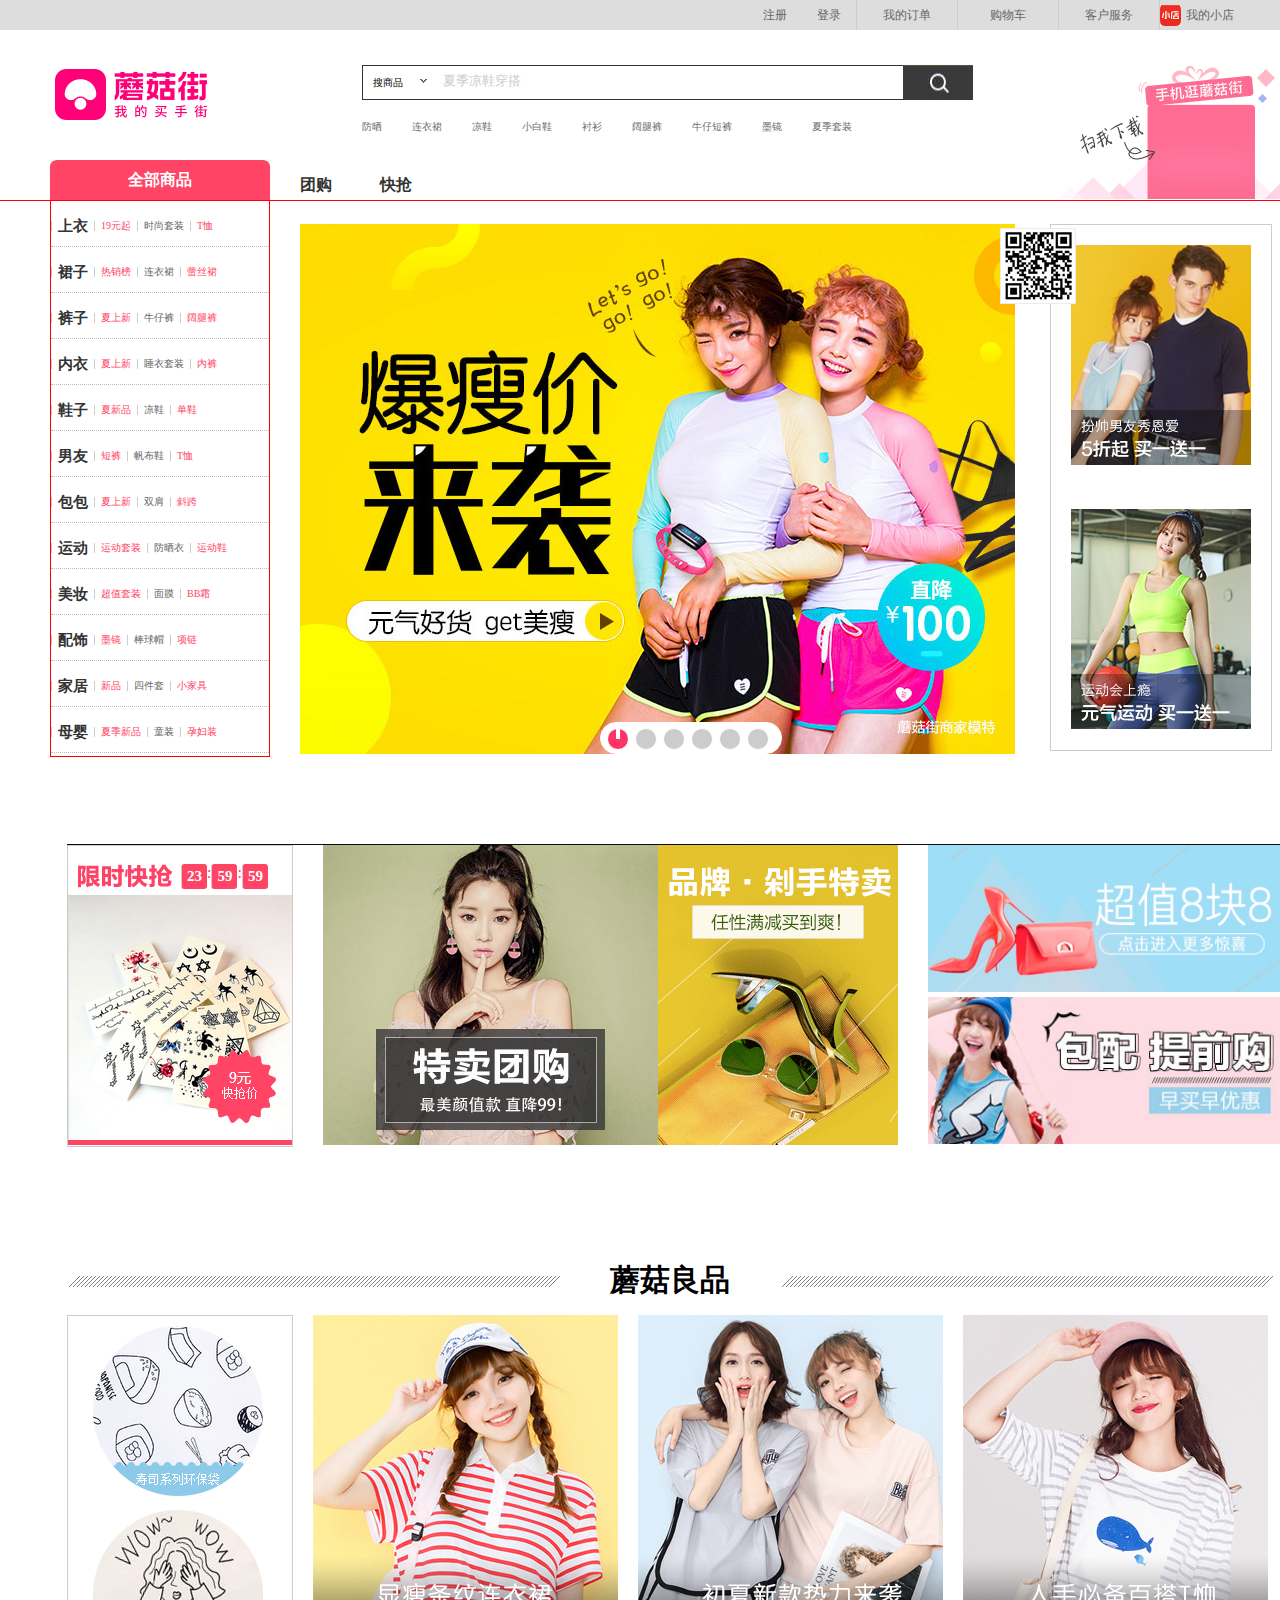
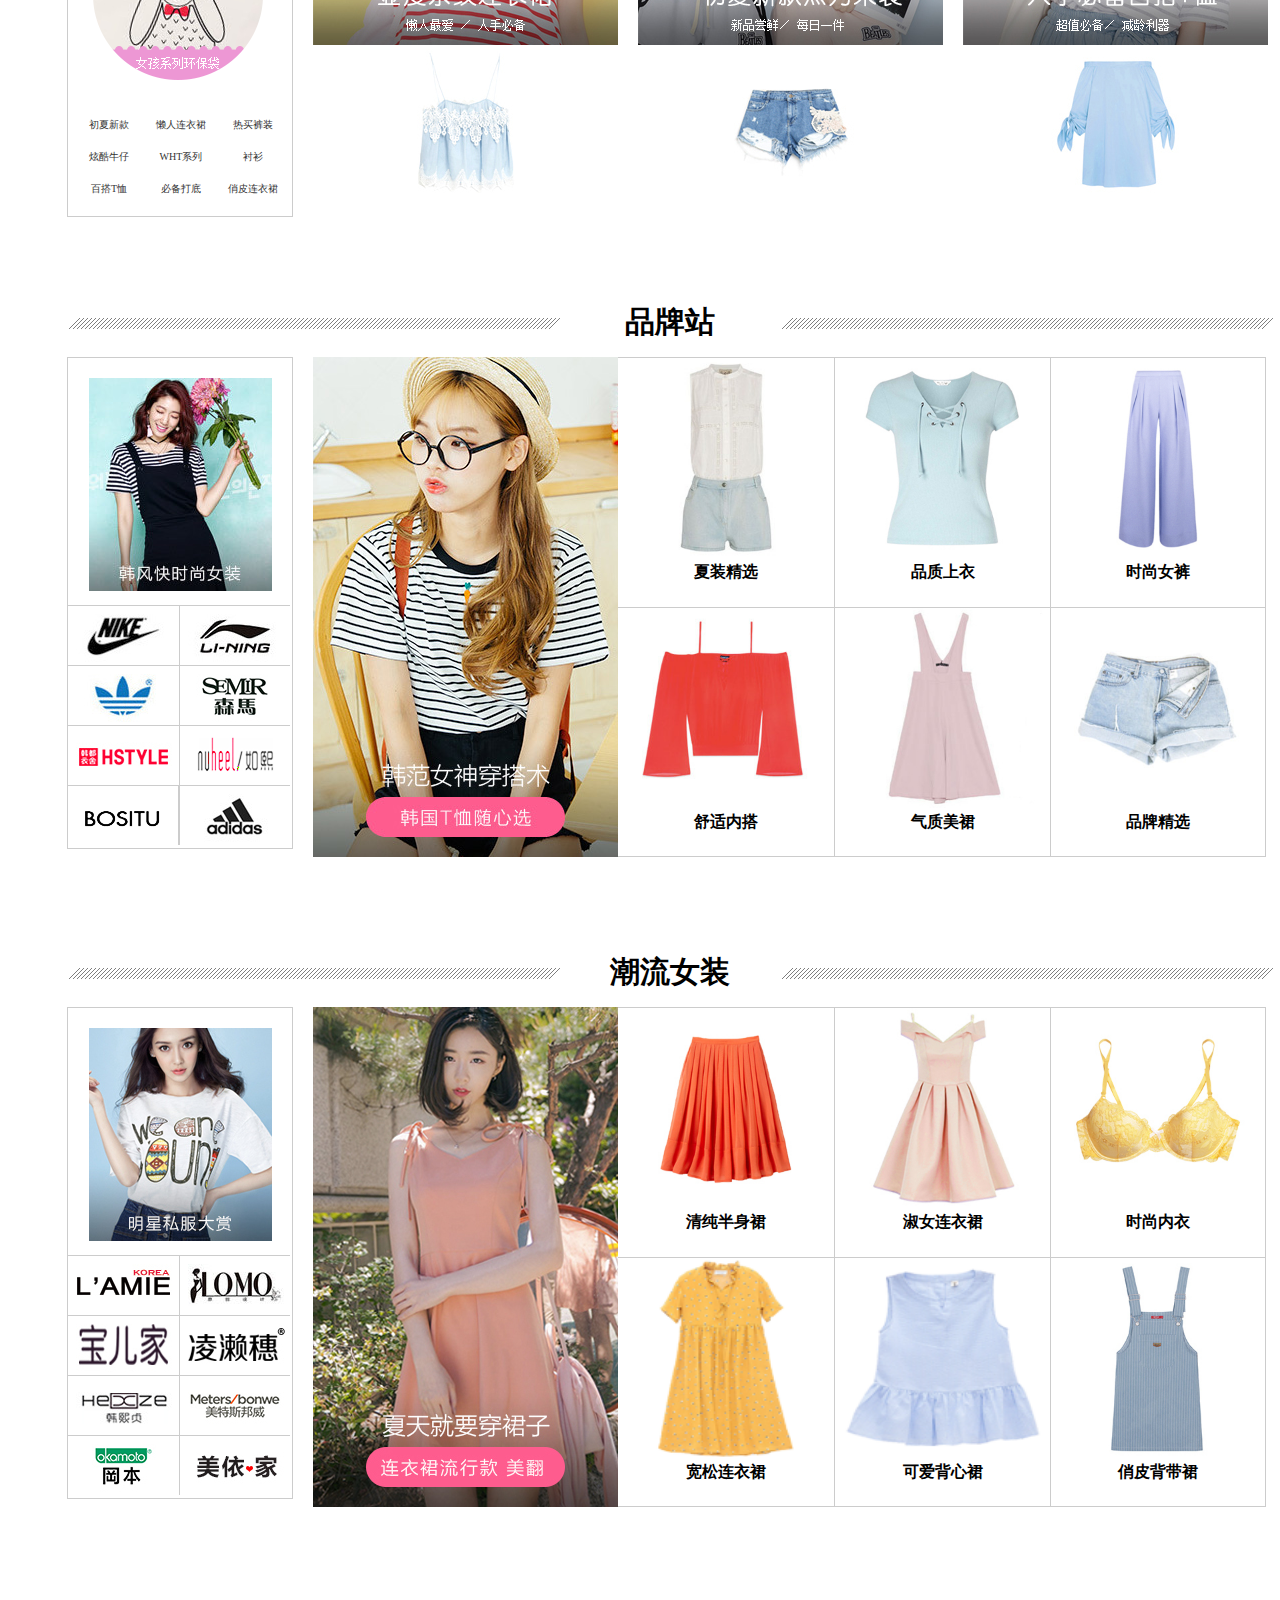
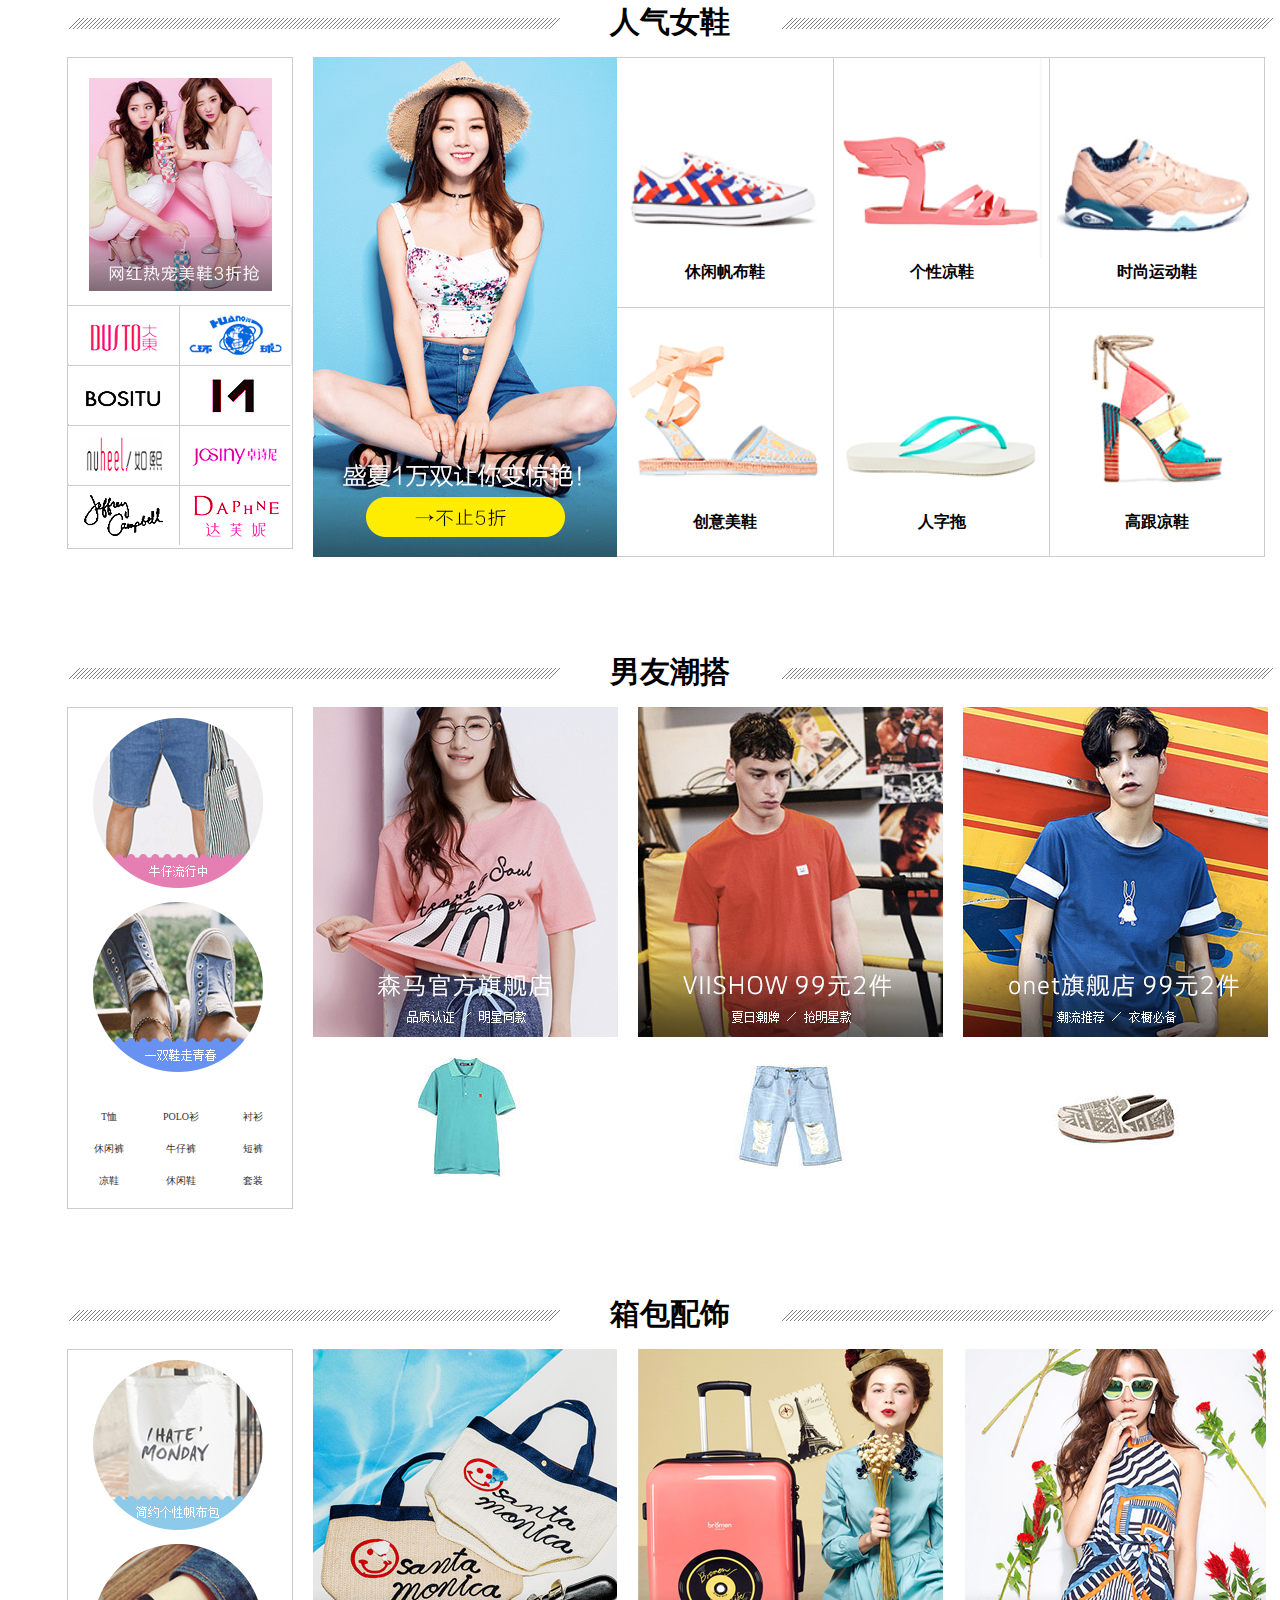
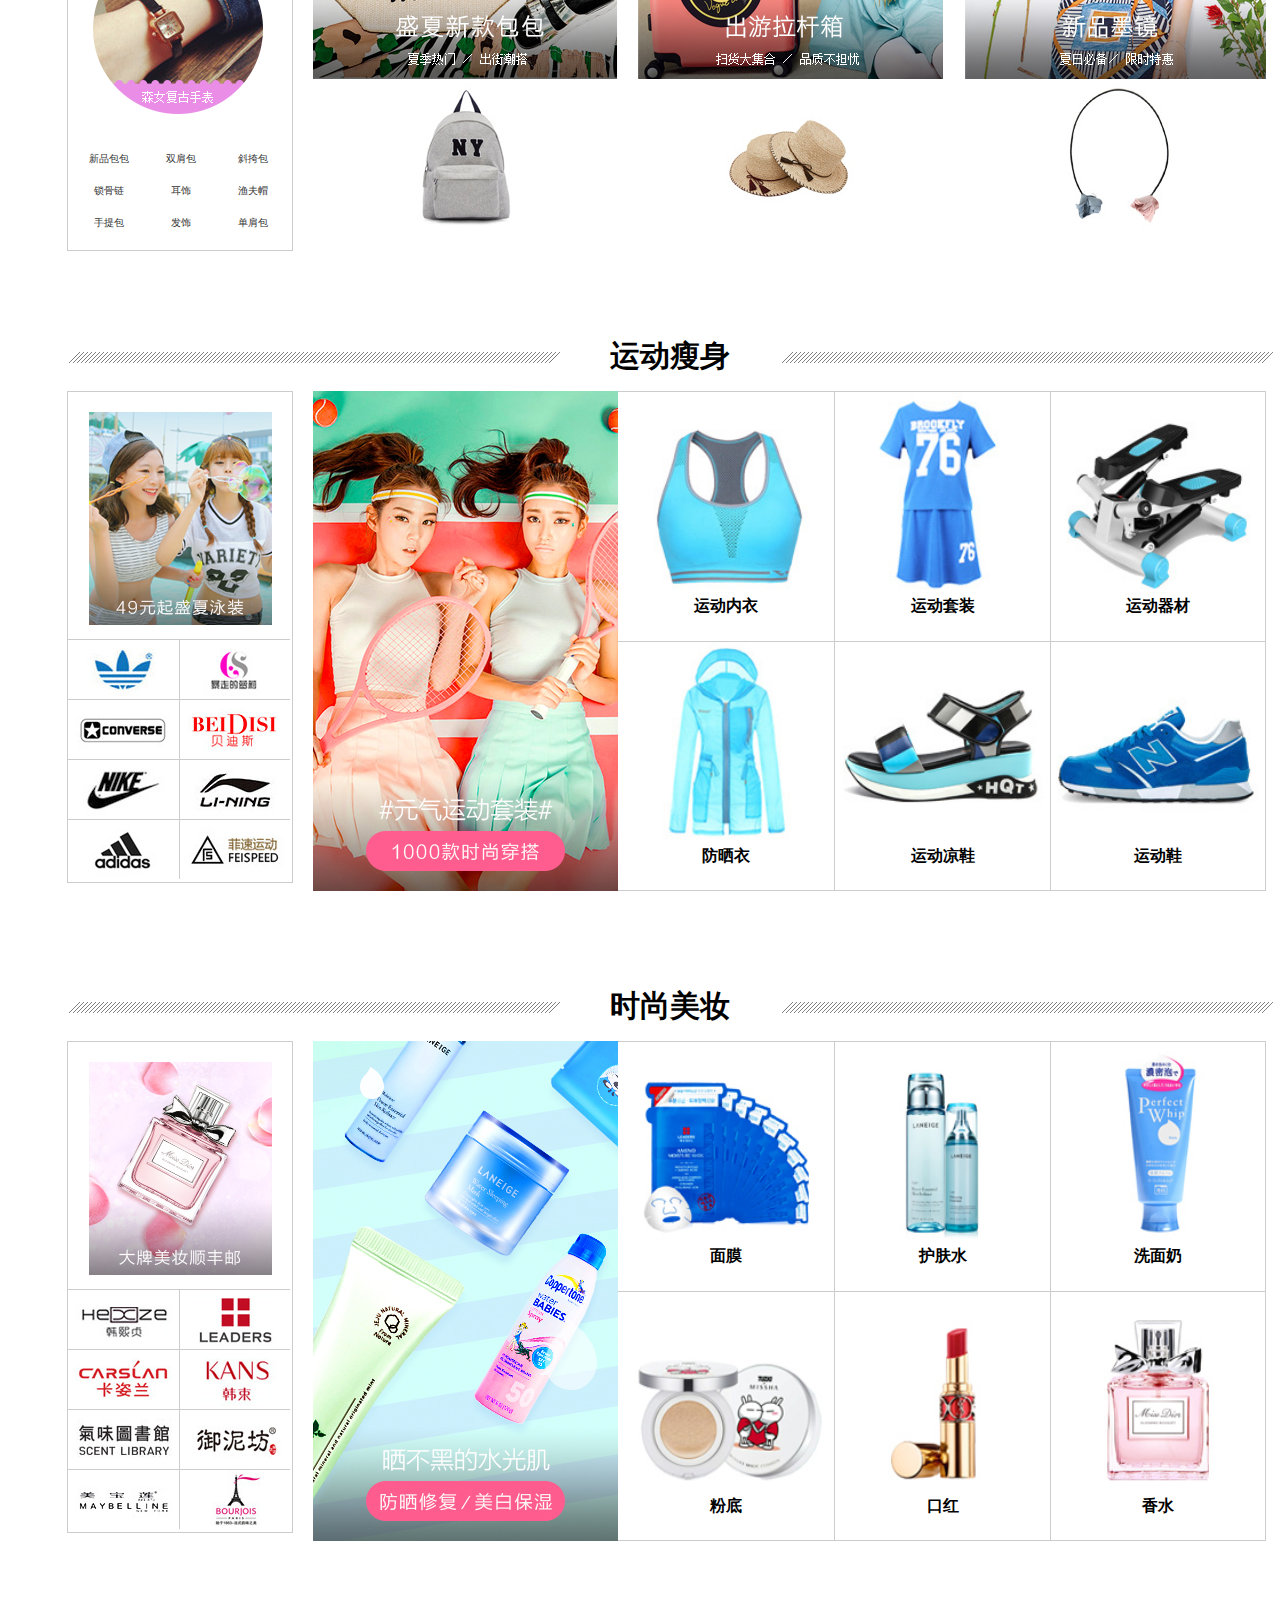
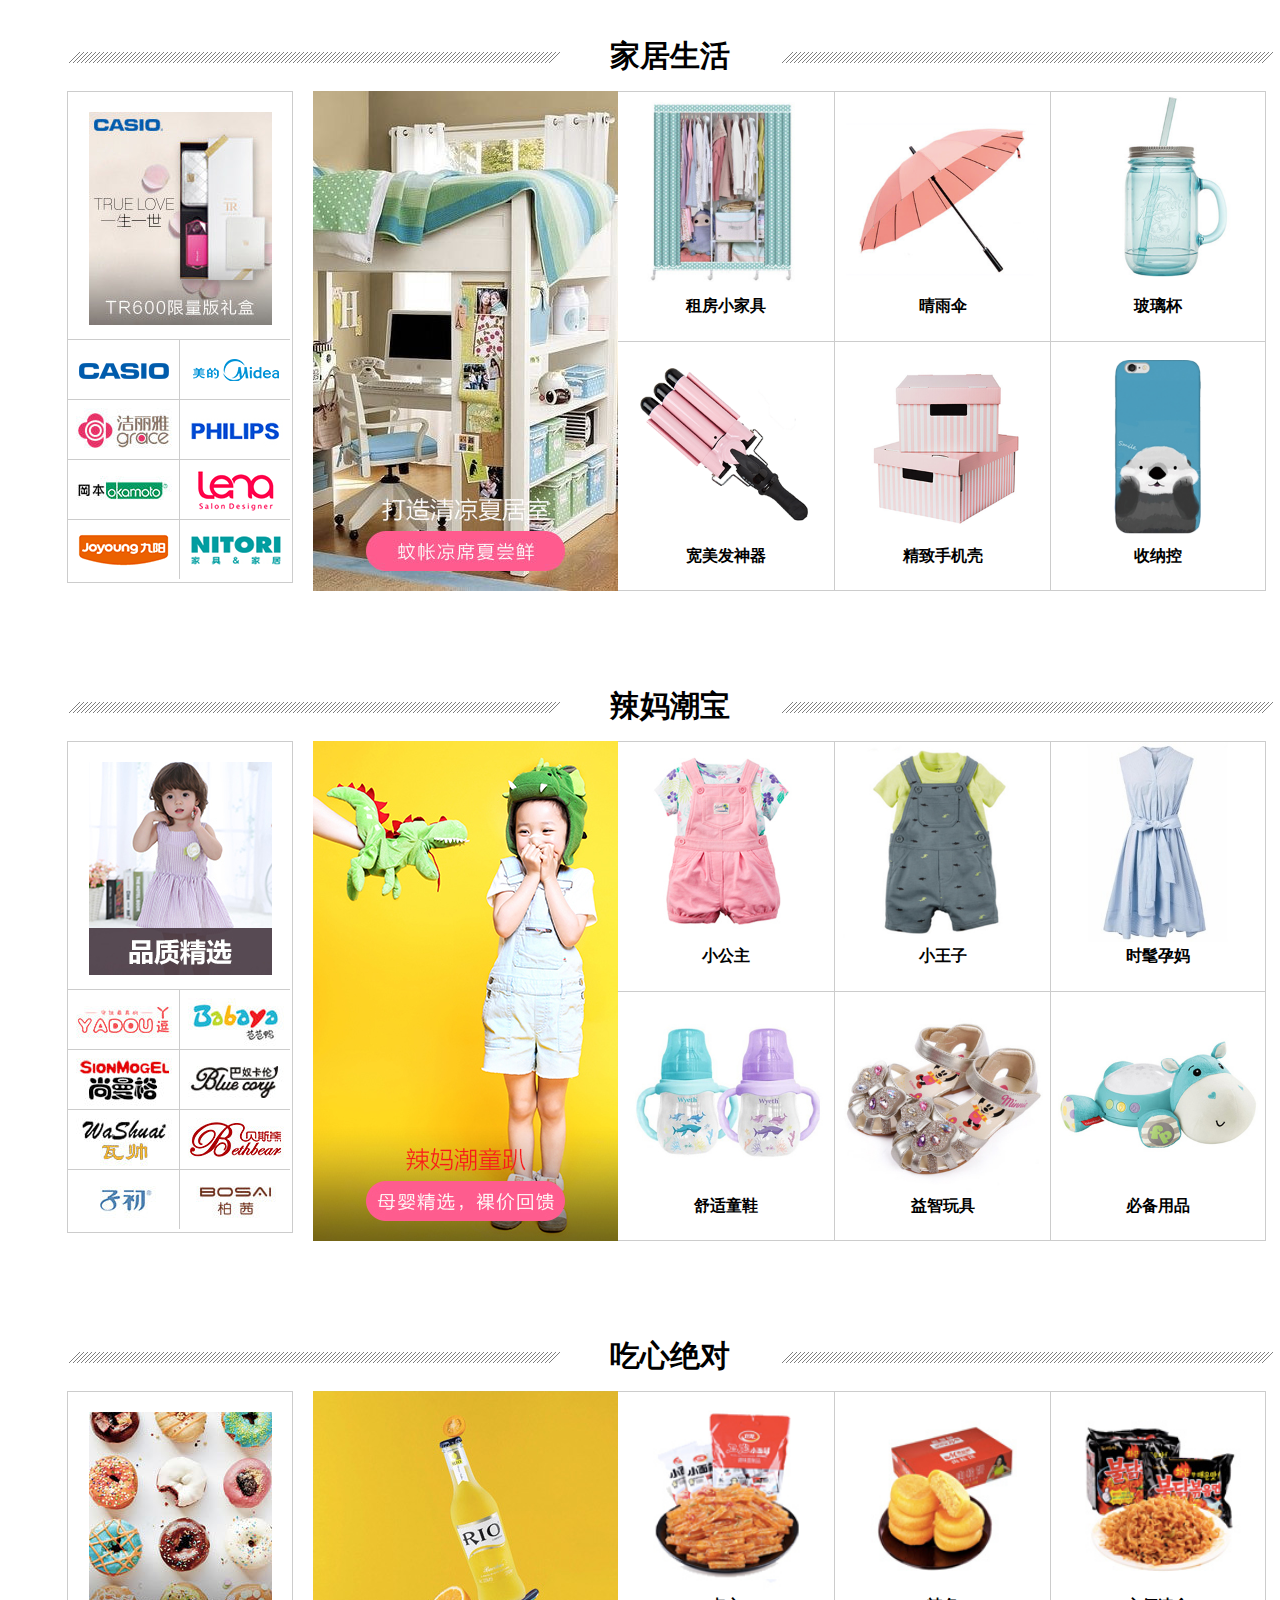
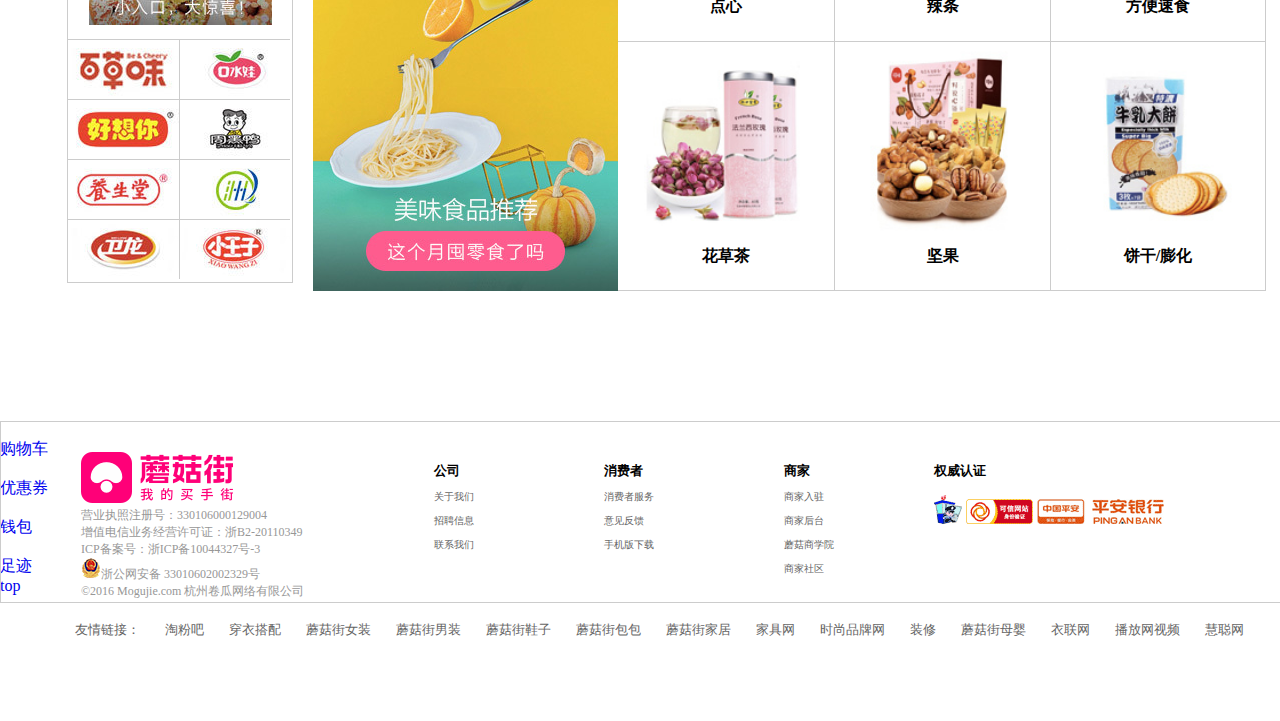
==== commit 4f849f76: "Update index.html" ====
--- a/index.html
+++ b/index.html
@@ -373,6 +373,7 @@
 			
 			<div class="saoma">
 				<img src="img/扫码.gif" alt="">
+				<img src="img/二维码.jpg" class="evm">
 			</div>
 		</div>
 </header>
--- a/mgj.css
+++ b/mgj.css
@@ -1,6 +1,9 @@
 @charset="utf-8";
 *{
 	margin:0px;padding:0px;
+}
+html{
+	width: 1360px;
 }
 body{
 	width: 100%;
@@ -47,11 +50,11 @@
 .hea-top-ul>li ul{
 	clear: both;
 	display: none;
-background-color: #ddd;
-width:70px;
-border-left:1px solid #ccc;
-border-right:1px solid #ccc;
-border-bottom:1px solid #ccc;
+	background-color: #ddd;
+	width:70px;
+	border-left:1px solid #ccc;
+	border-right:1px solid #ccc;
+	border-bottom:1px solid #ccc;
 	padding: 0px 15px 0px 15px;
 	position: absolute;
 	left: -1px;
@@ -126,7 +129,10 @@
 #sspli li:hover{
 	color: #ccc
 }
-
+#sspli{
+	width: 40px;
+	height: 100px;
+}
 
 
 .hea-bot{
@@ -193,8 +199,8 @@
 	background-color: #fff;
 	border:1px solid rgb(51,51,51);
 	border-top: none;
-	margin-top: 0px;
-	margin-left: -10px;
+	top: 89px;
+	left: 352px;
 	display: none;	
 	z-index: 0;
 
@@ -231,7 +237,15 @@
 	position: absolute;
 	left:1000px;
 	top:26px;
-
+	z-index: 1
+
+}
+.ewm{
+	position: absolute;
+	right: 67px;
+	top:55px;
+
+	z-index: 2
 }
 .hea-bot{
 	width: 1350px;
@@ -1076,8 +1090,8 @@
 	height: 80px;
 	background-color: #fff;
 	border:1px solid #ccc;
-	margin-top: 0px;
-	margin-left: -10px;
+	top: 38px;
+	left: 295px;
 	display: none;
 	border-top:none;
 	
@@ -1088,7 +1102,7 @@
 	width: 70px;
 	height: 30px;
 	padding-left: 10px;
-	margin-top: 5px;
+	margin-top: 6px;
 	line-height: 30px;	
 }
 .hidser .sercher .ul>ul>li>ul>li:hover{
@@ -1100,46 +1114,16 @@
 top: 33px;
 
 }
-.aside{
-	width: 30px;
-	height: 630px;
-	background-color: rgba(0,0,0,0.8);
-	position: fixed;
-	right: 0px;
-	top: 0px;
-
-
-}
-.aside ul li{
-	color: #fff;
-	font-size: 10px;
-	height: 50px;
-	width: 20px;
-	padding:10px 5px 10px 5px;
-	border-bottom: 1px solid #fff;
-	text-align: center;
-
-	
-
-
-}
-
-.aside ul{
-	margin-top: 80px;
-	text-align: center;
-}
-.aside ul li:last-child{
-	height: 20px;
-	margin-top: 100px;
-	border:none;
-	border-top: 1px solid #fff;
-	display: none;
-}
-.aside ul li:hover{
-	background-color: rgb(255,68,102);
-}
-.aside ul li a{
-	color: #fff;
-}
-
-
+
+#serli{
+	width: 40px;
+	height: 100px;
+}
+
+
+.header{
+	width: 100%;
+
+}
+
+
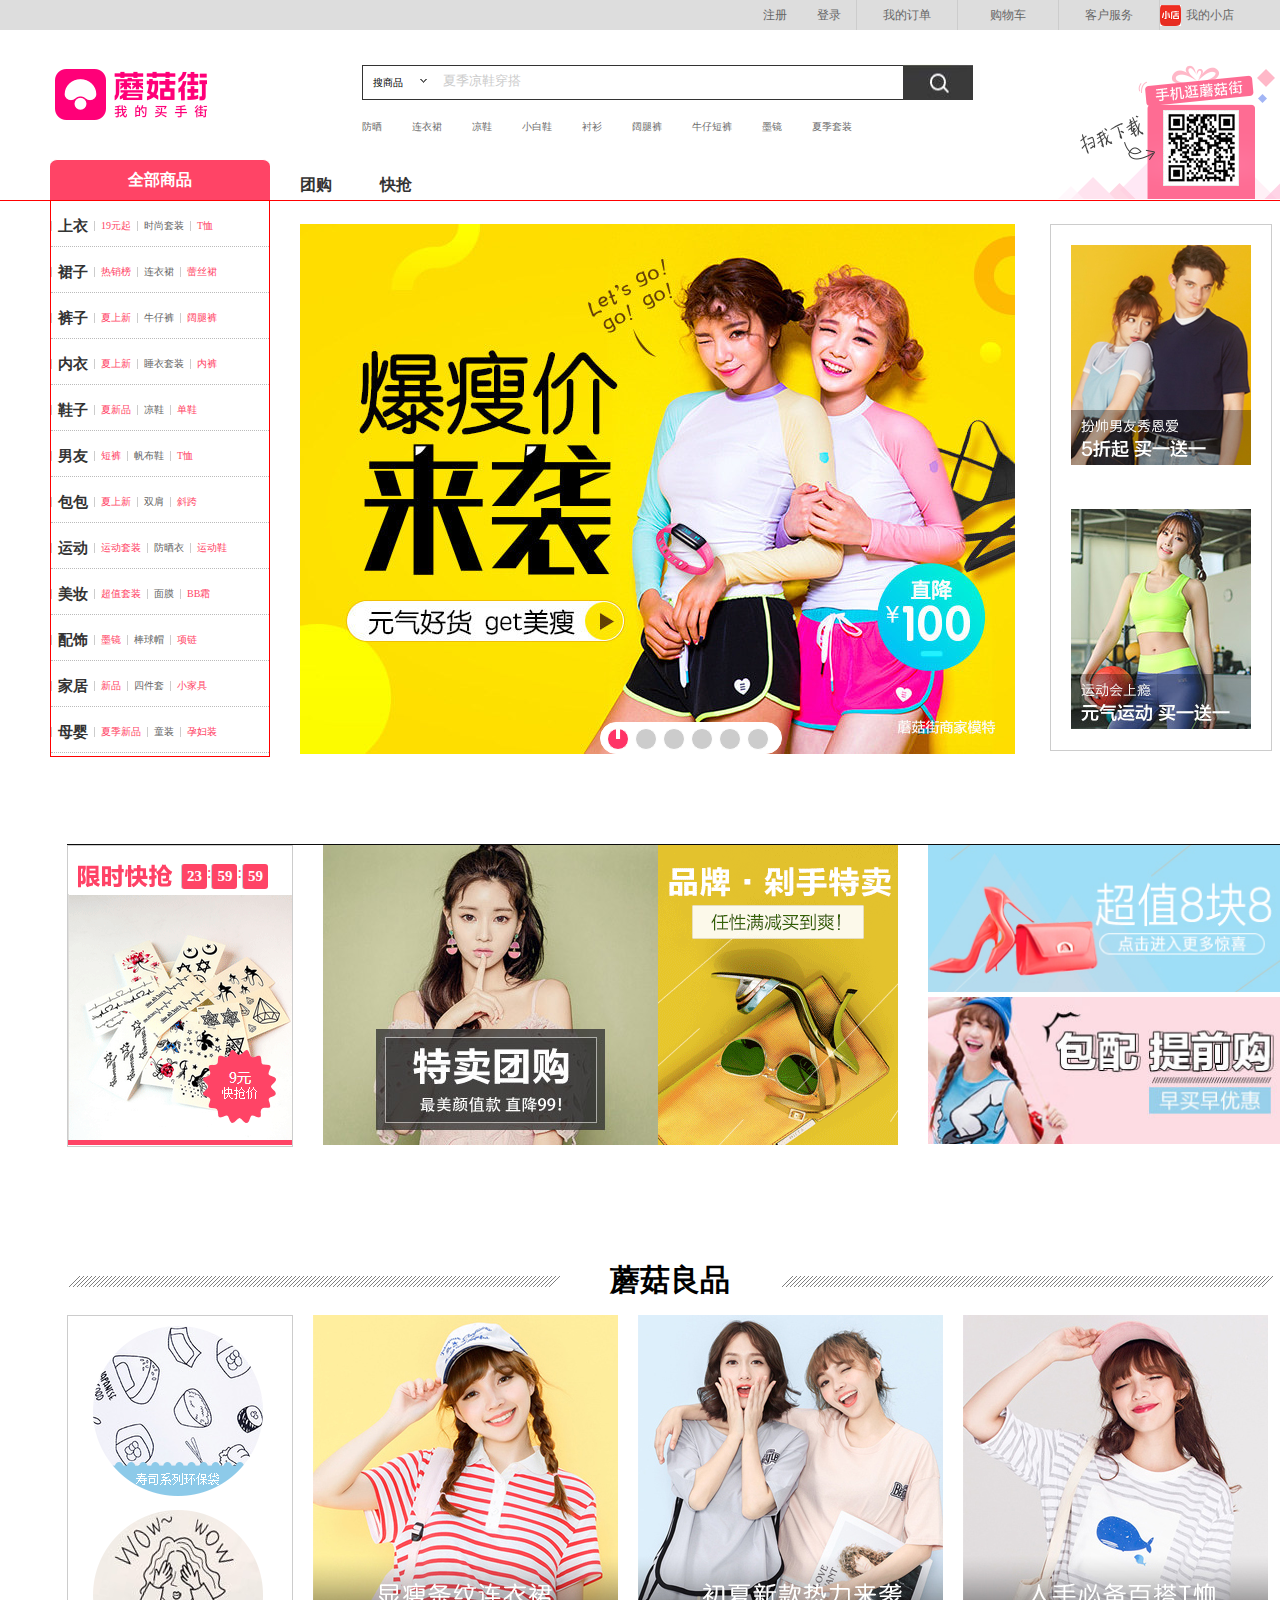
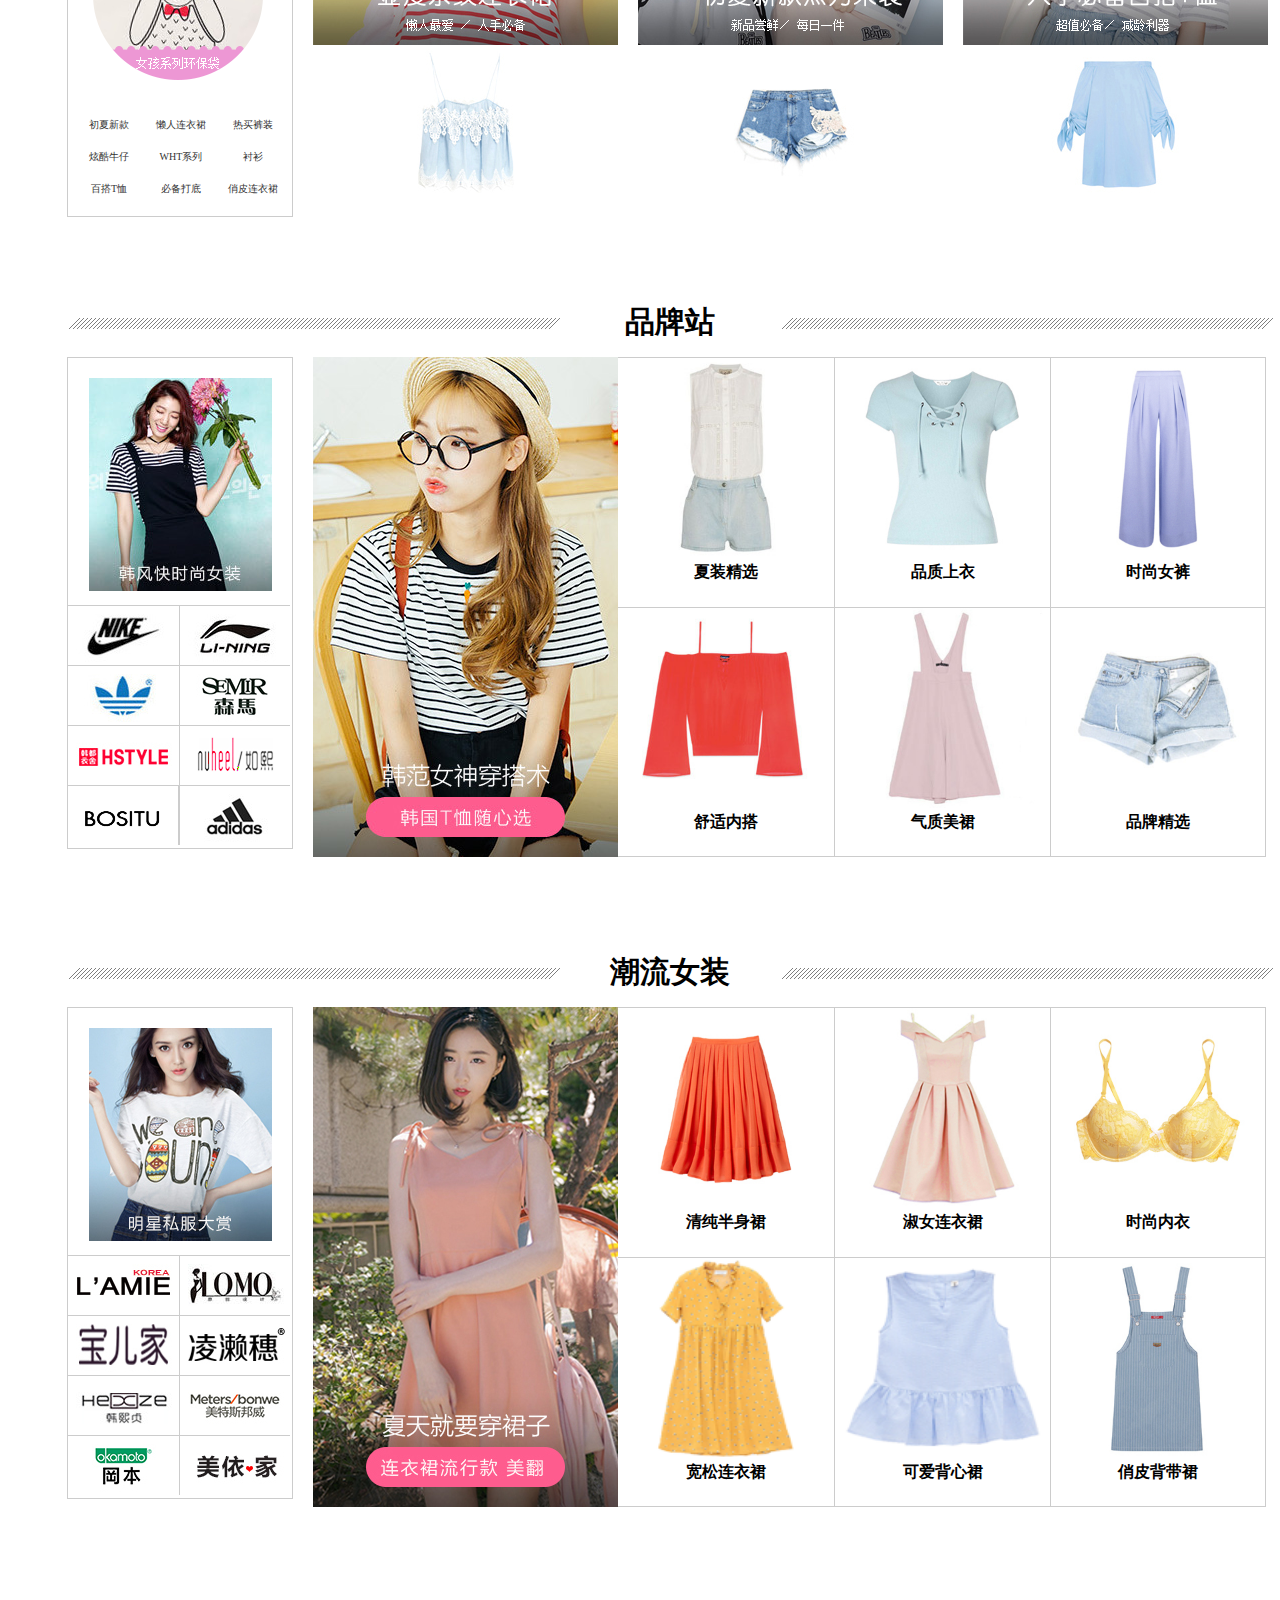
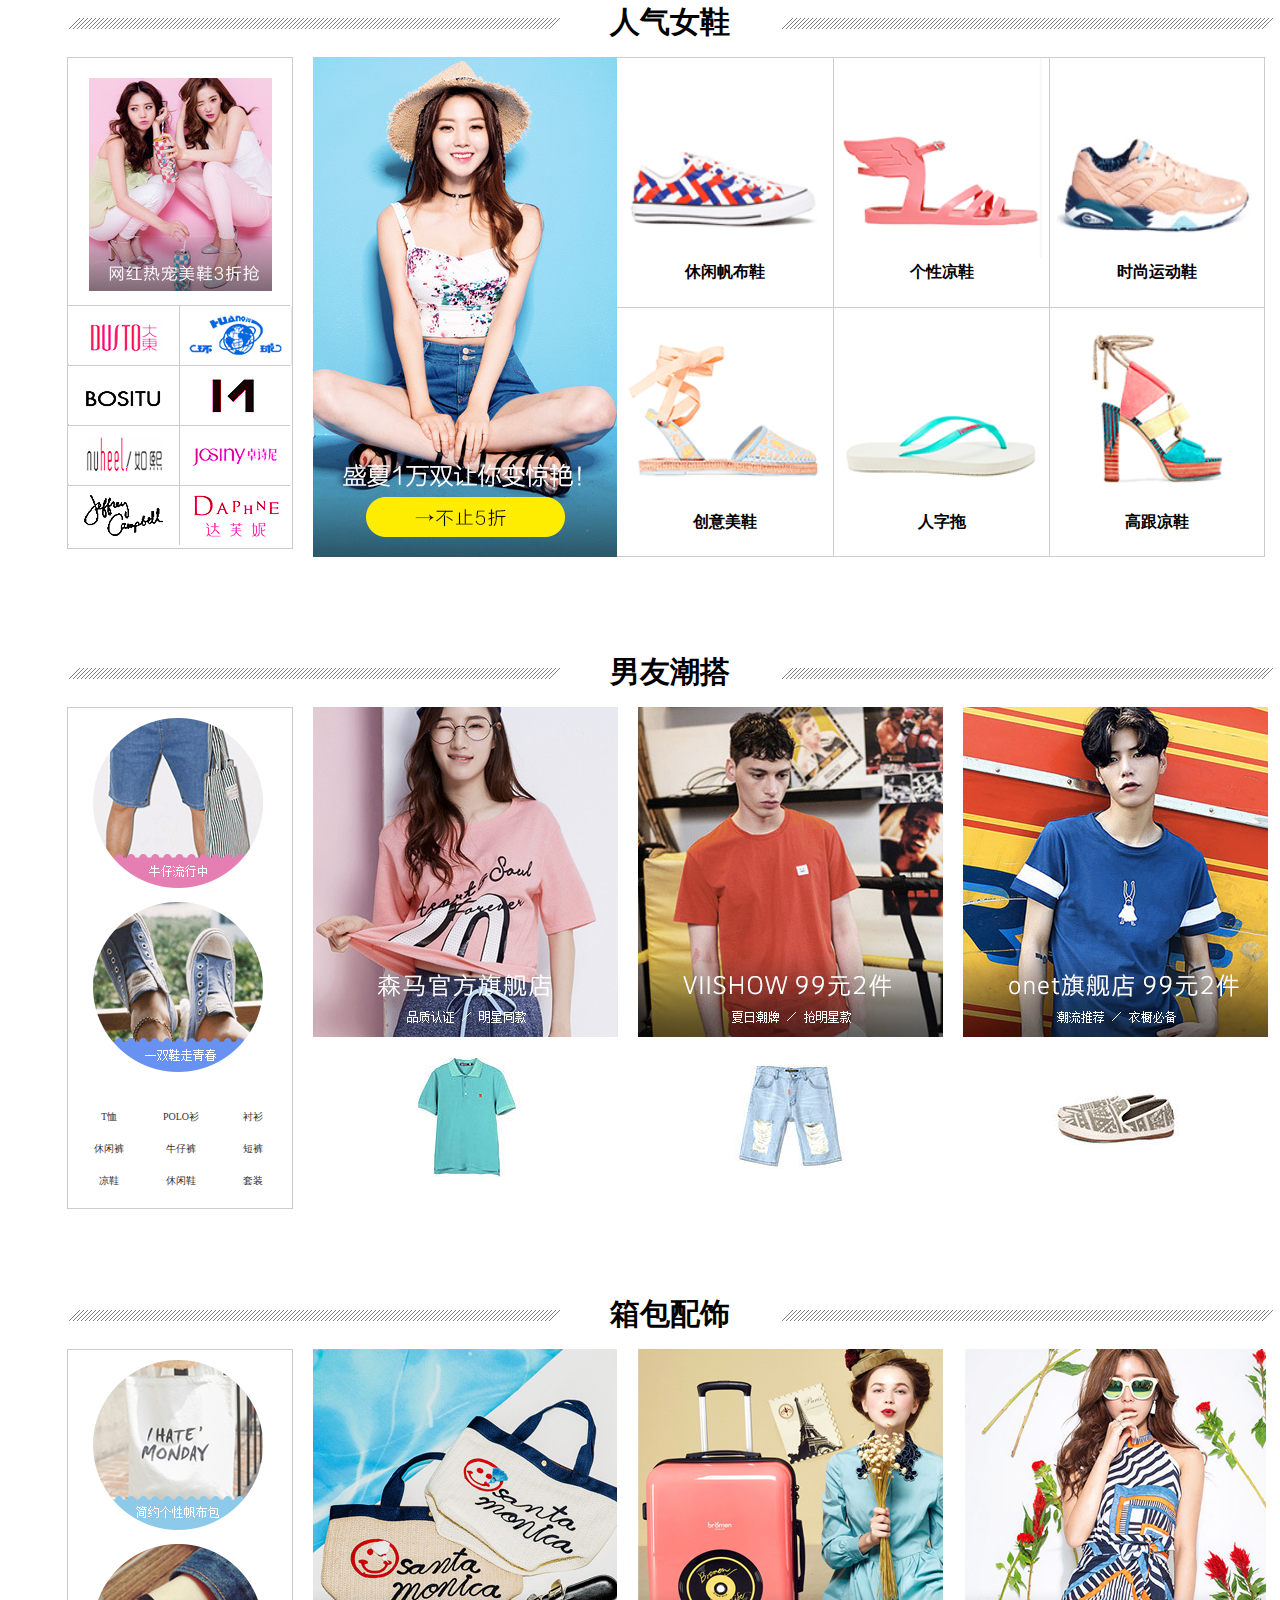
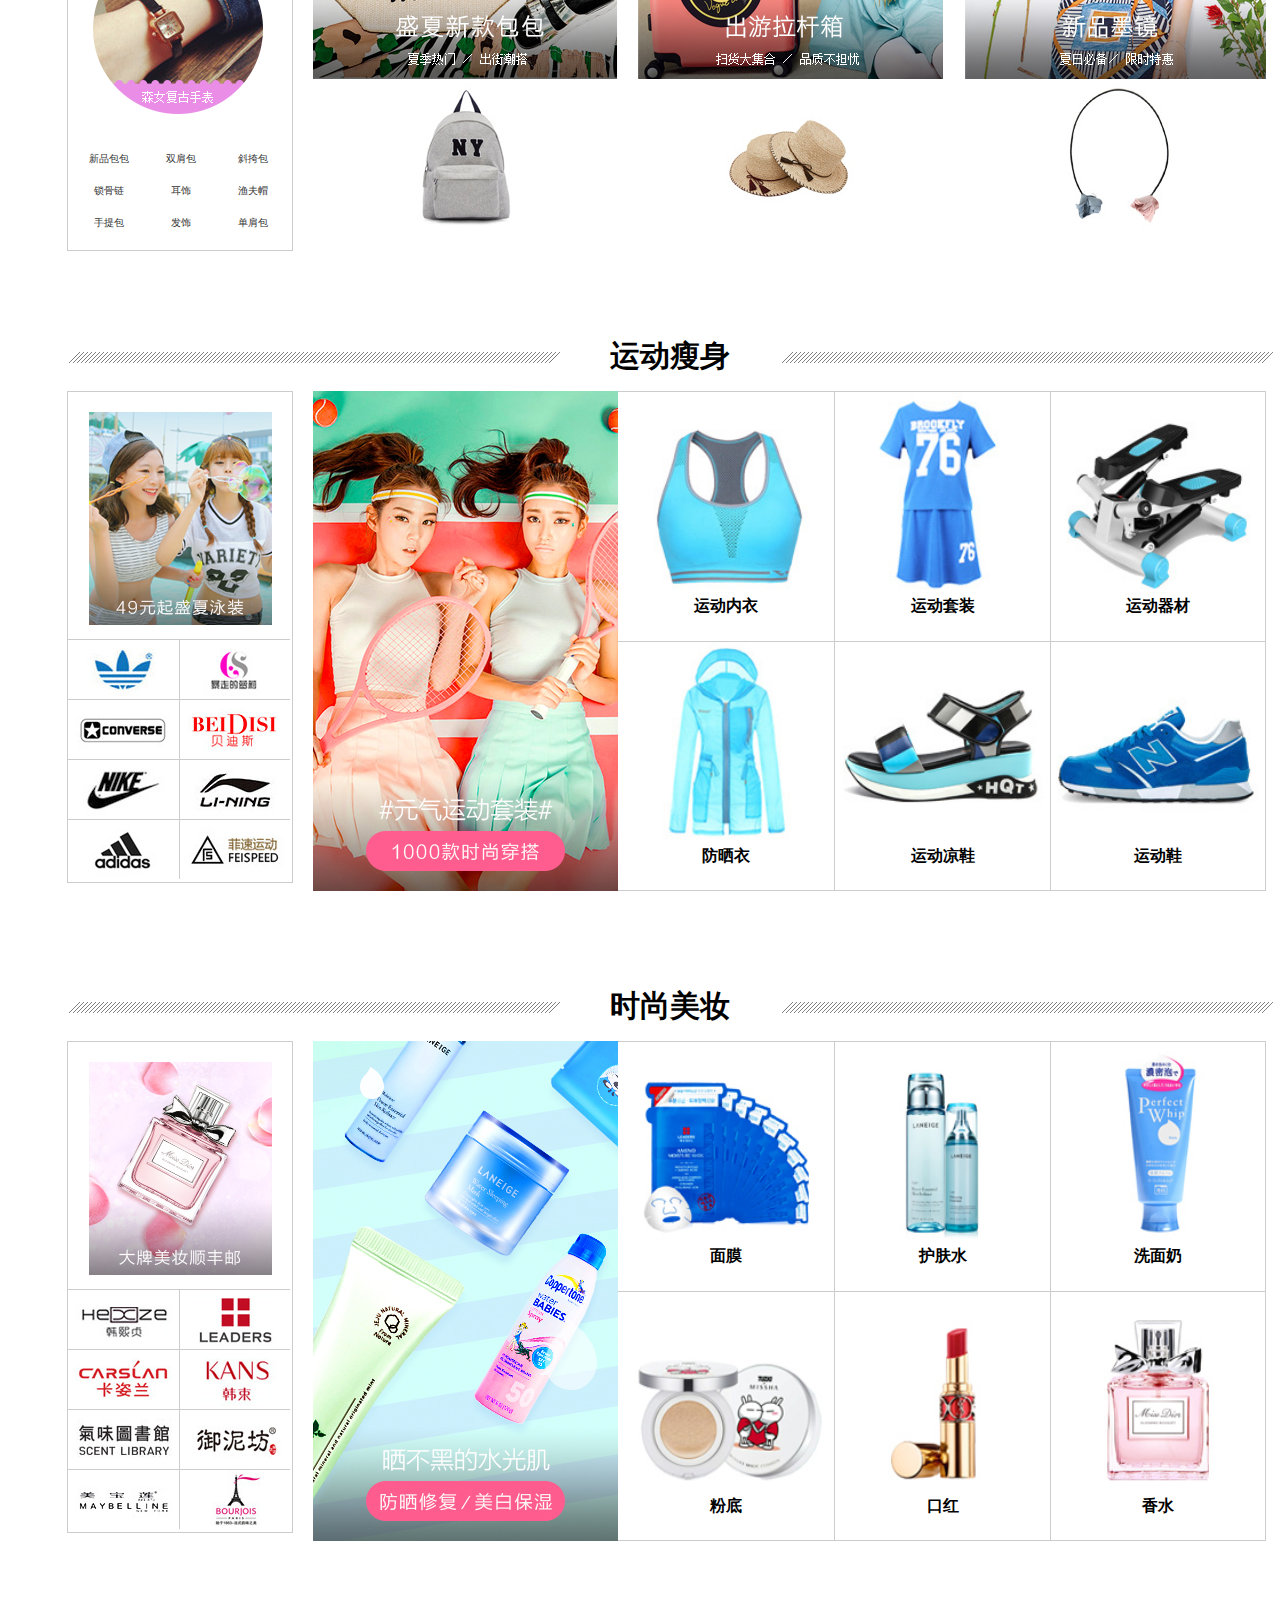
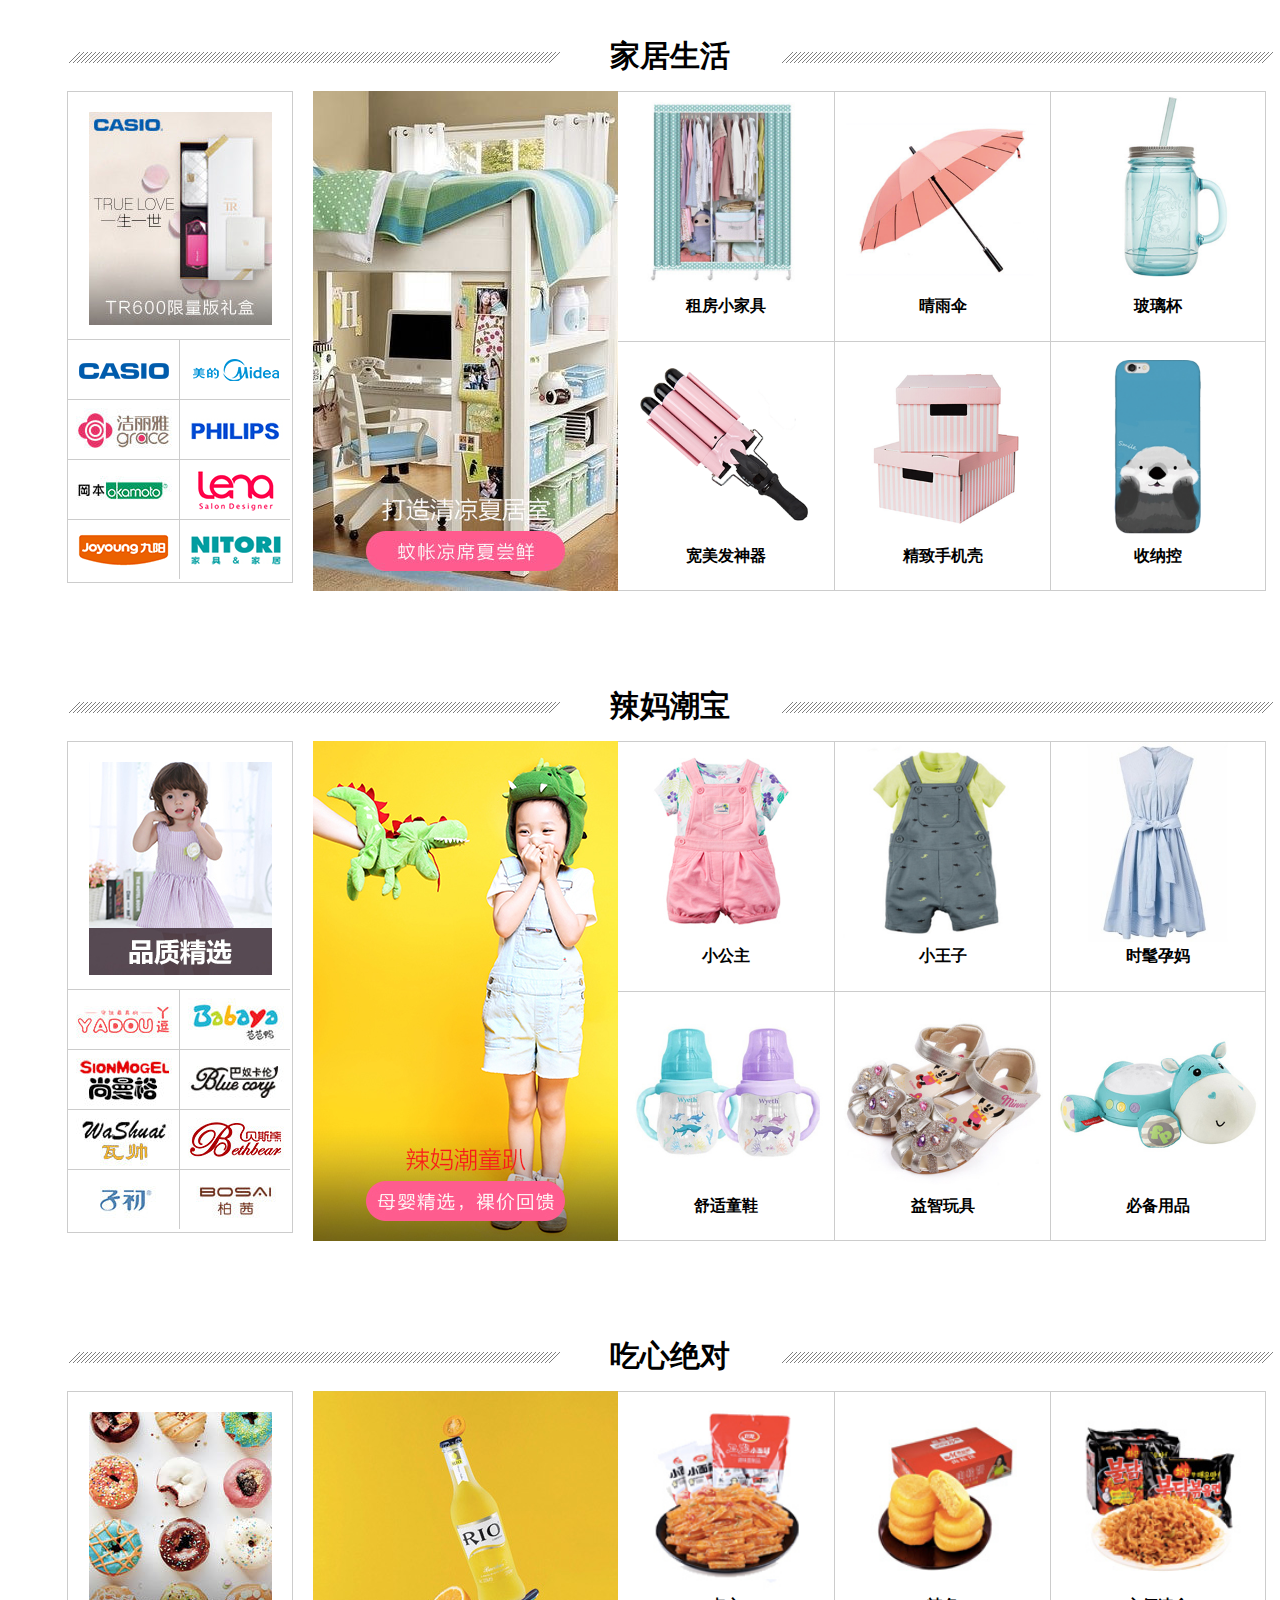
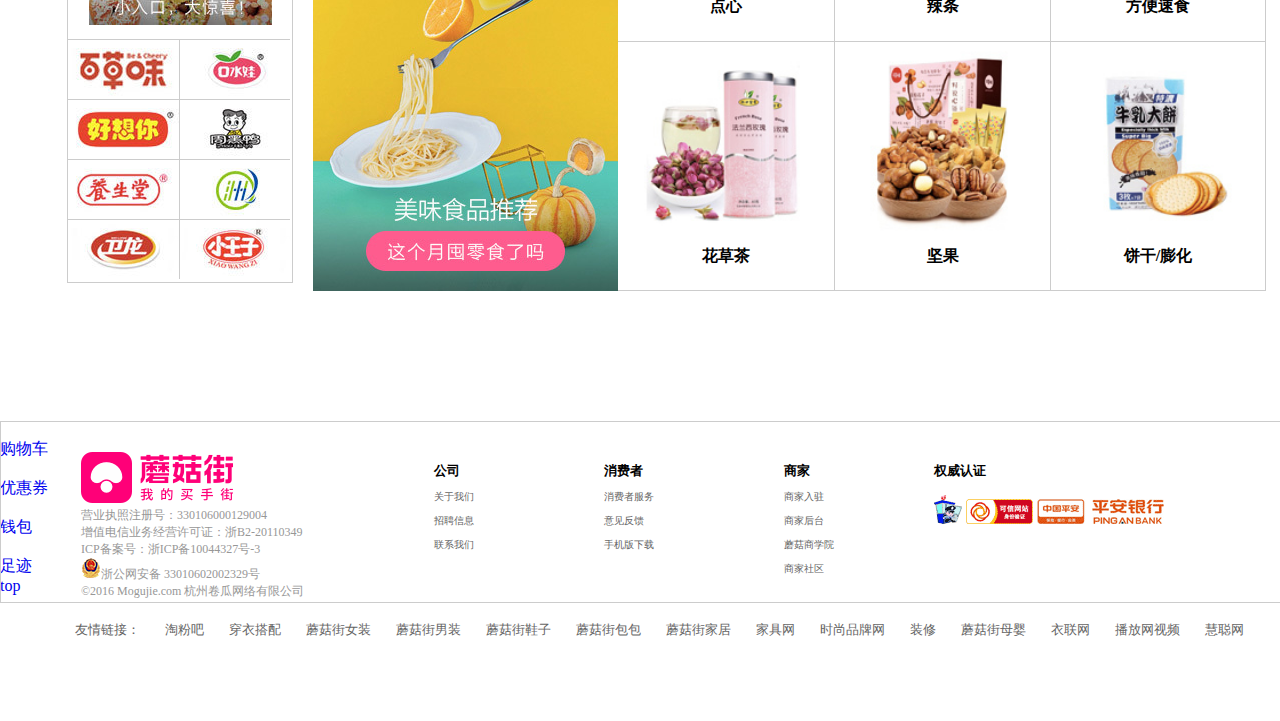
==== commit 4b2fb16d: "Update index.html" ====
--- a/index.html
+++ b/index.html
@@ -373,7 +373,7 @@
 			
 			<div class="saoma">
 				<img src="img/扫码.gif" alt="">
-				<img src="img/二维码.jpg" class="evm">
+				<img src="img/二维码.jpg" class="ewm">
 			</div>
 		</div>
 </header>
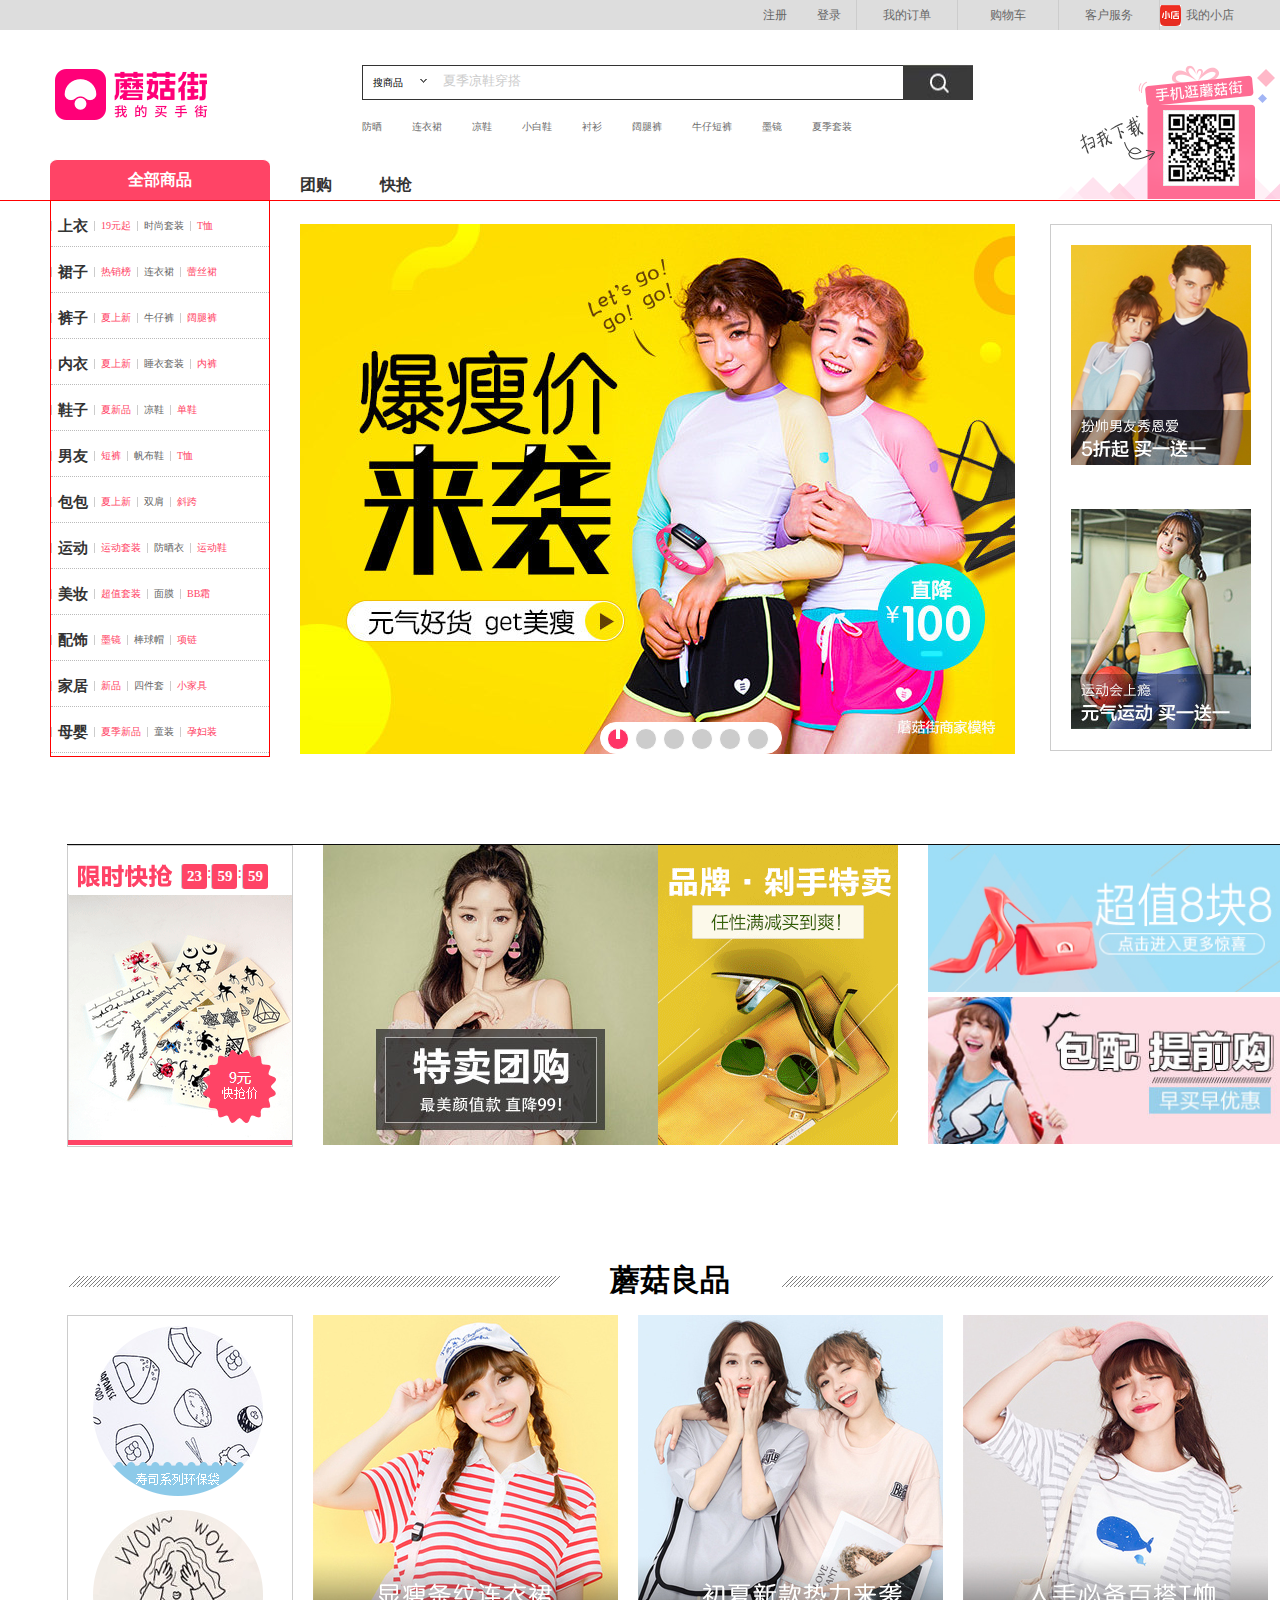
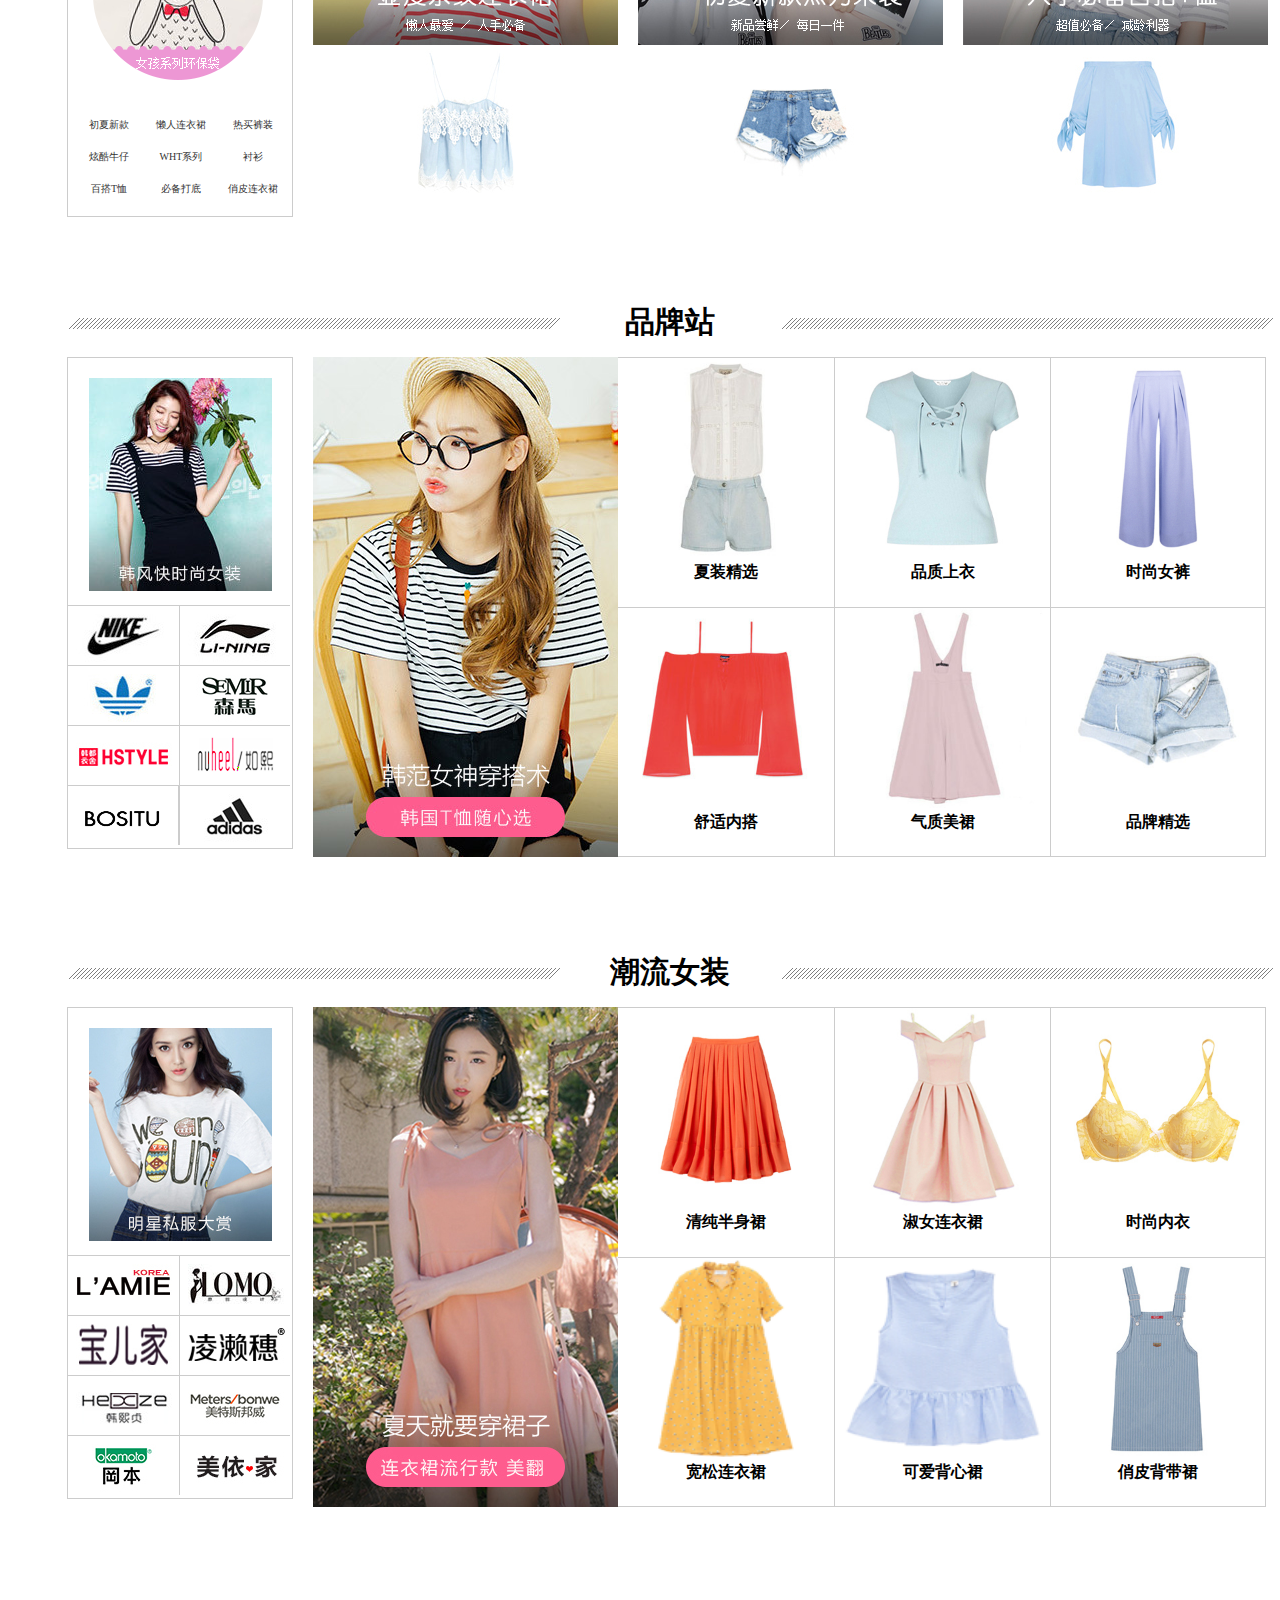
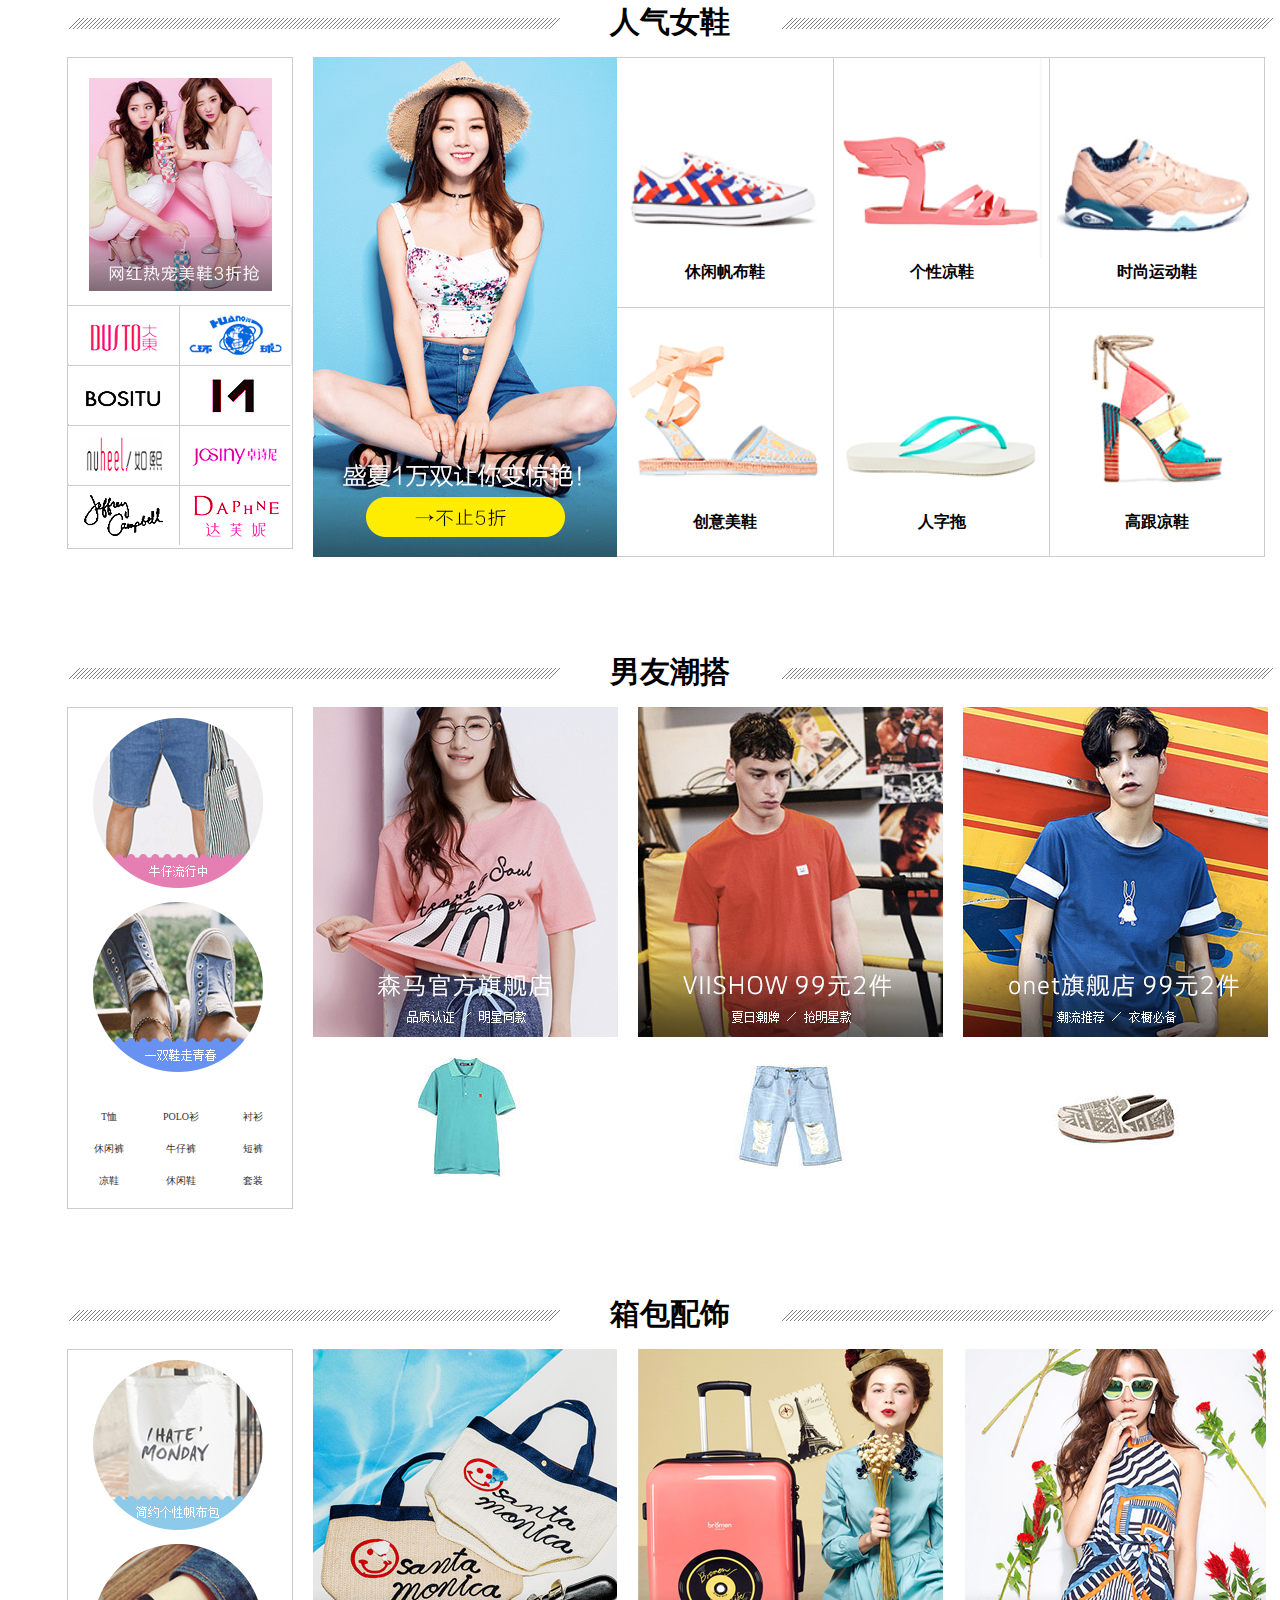
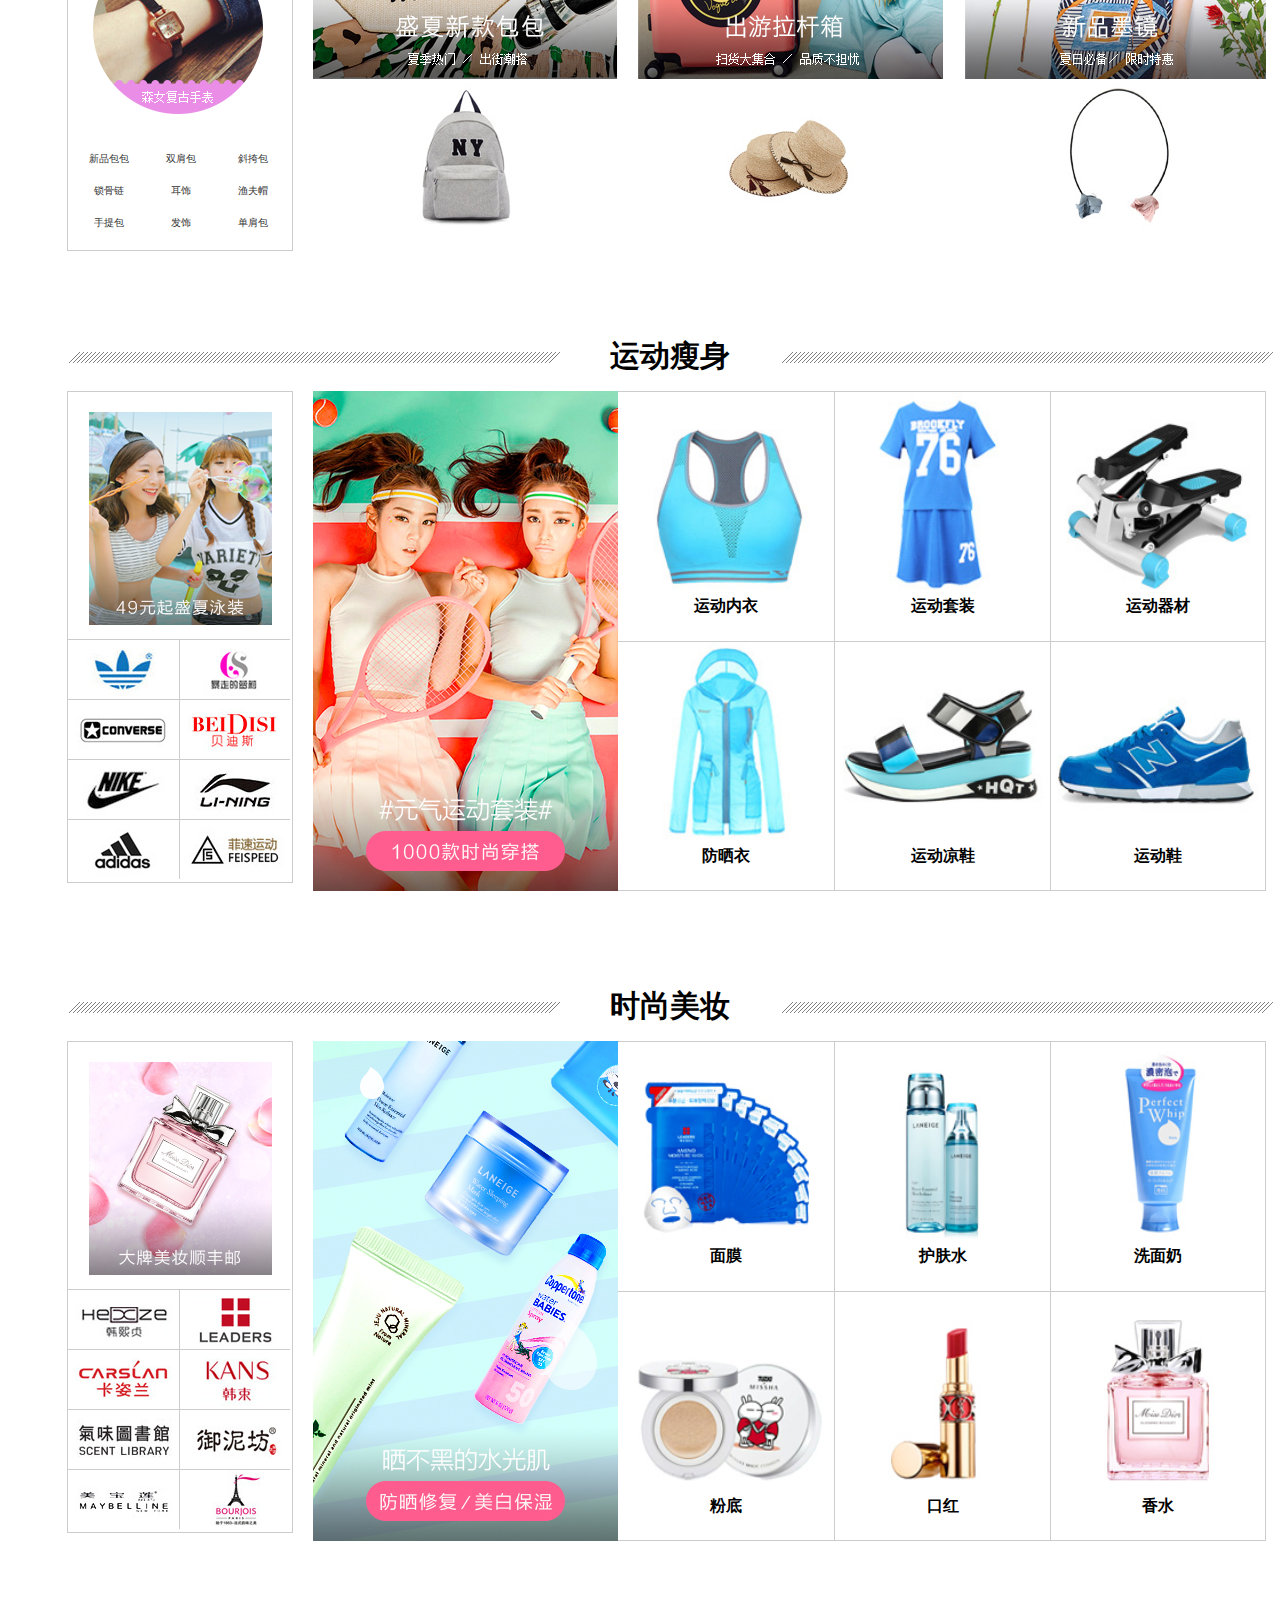
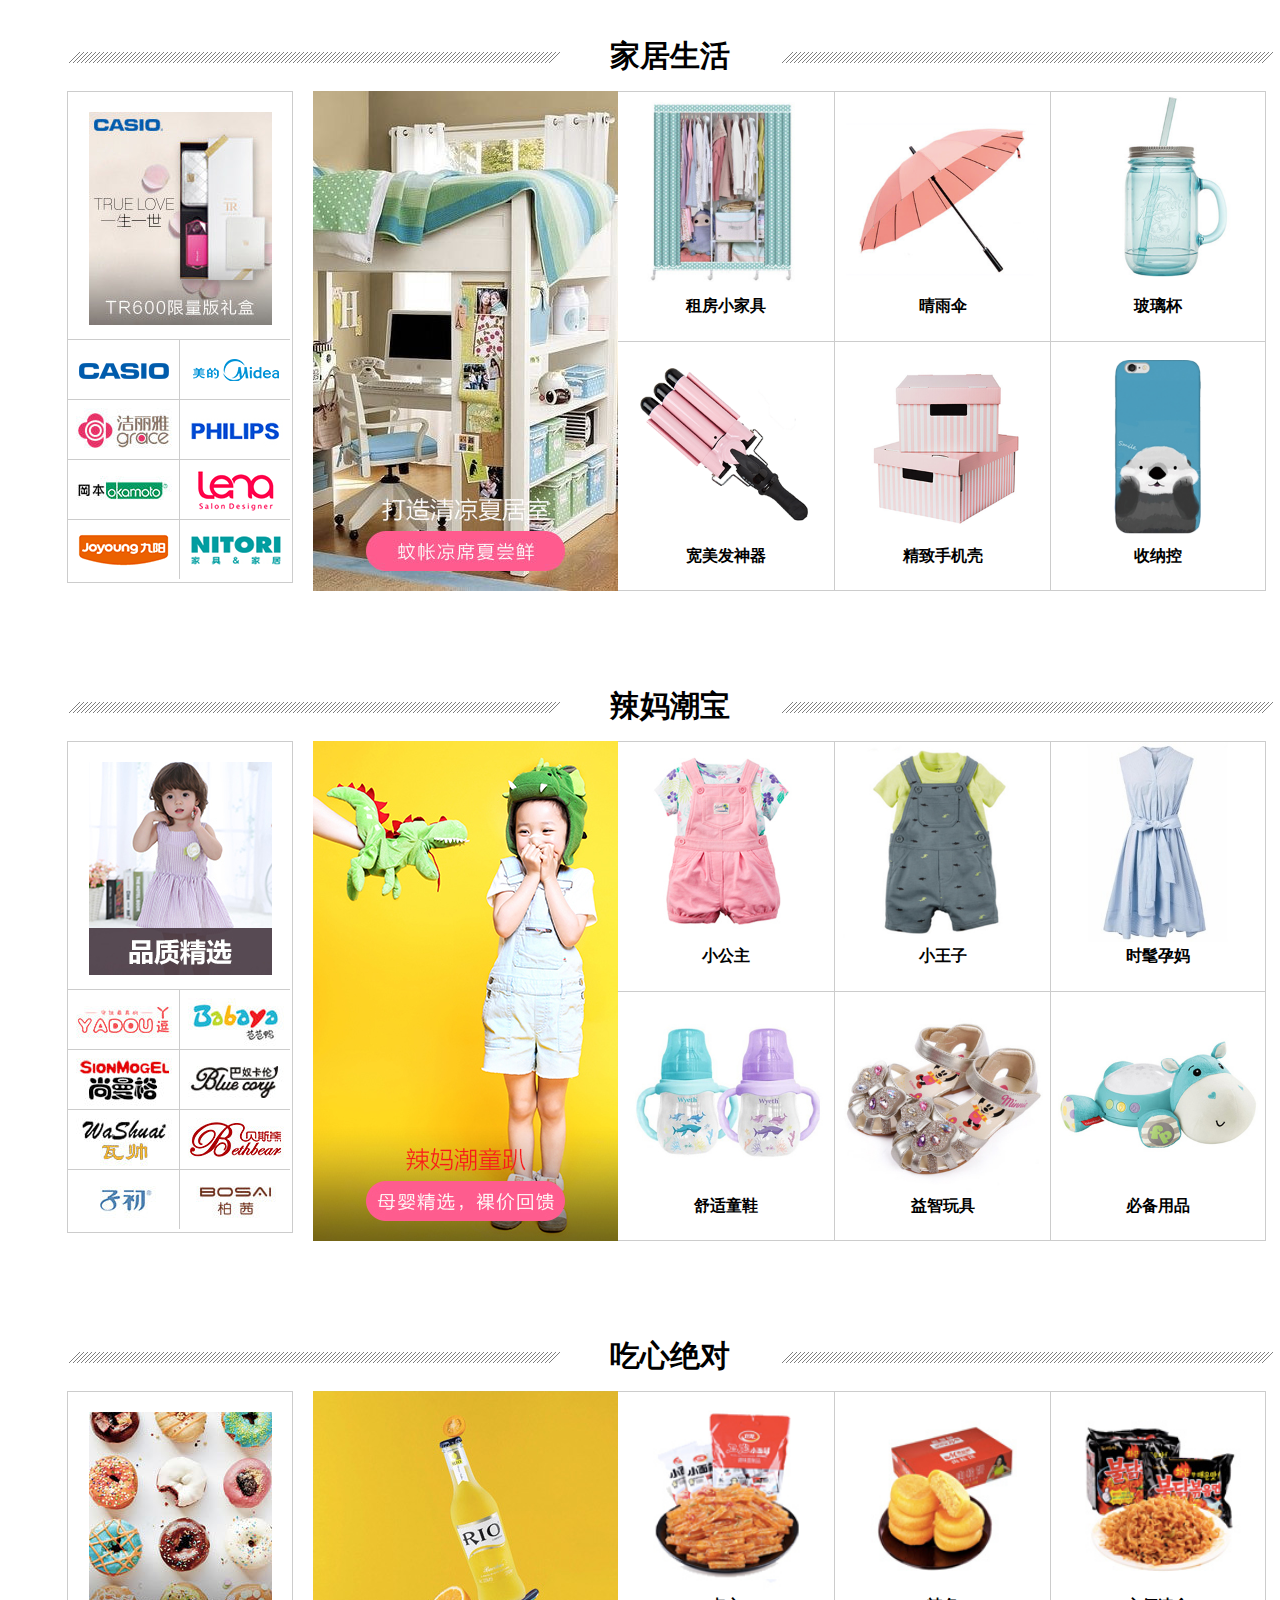
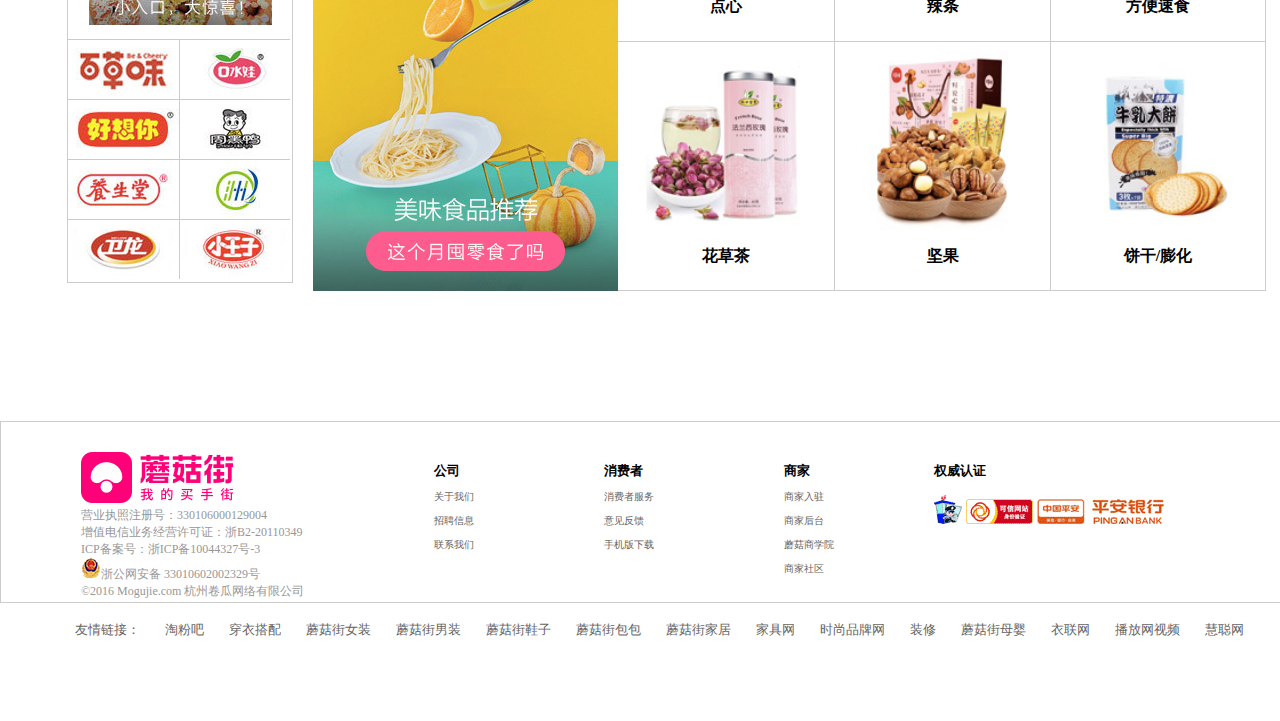
==== commit 788f29ff: "Update index.html" ====
--- a/index.html
+++ b/index.html
@@ -1264,17 +1264,6 @@
 			
 				
 </div>
-<aside>
-	<div  class="aside" id="aside">
-		<ul>
-			<li><a href="#"><img src="" alt=""><p>购物车</p></a></li>
-			<li><a href="#"><img src="" alt=""><p>优惠券</p></a></li>
-			<li><a href="#"><img src="" alt=""><p>钱包</p></a></li>
-			<li><a href="#"><img src="" alt=""><p>足迹</p></a></li>
-			<li id="top"><a href="#top1" ><img src="" alt="">top</a></li>
-		</ul>
-	</div>
-
-</aside>
+
 </body>
 </html>
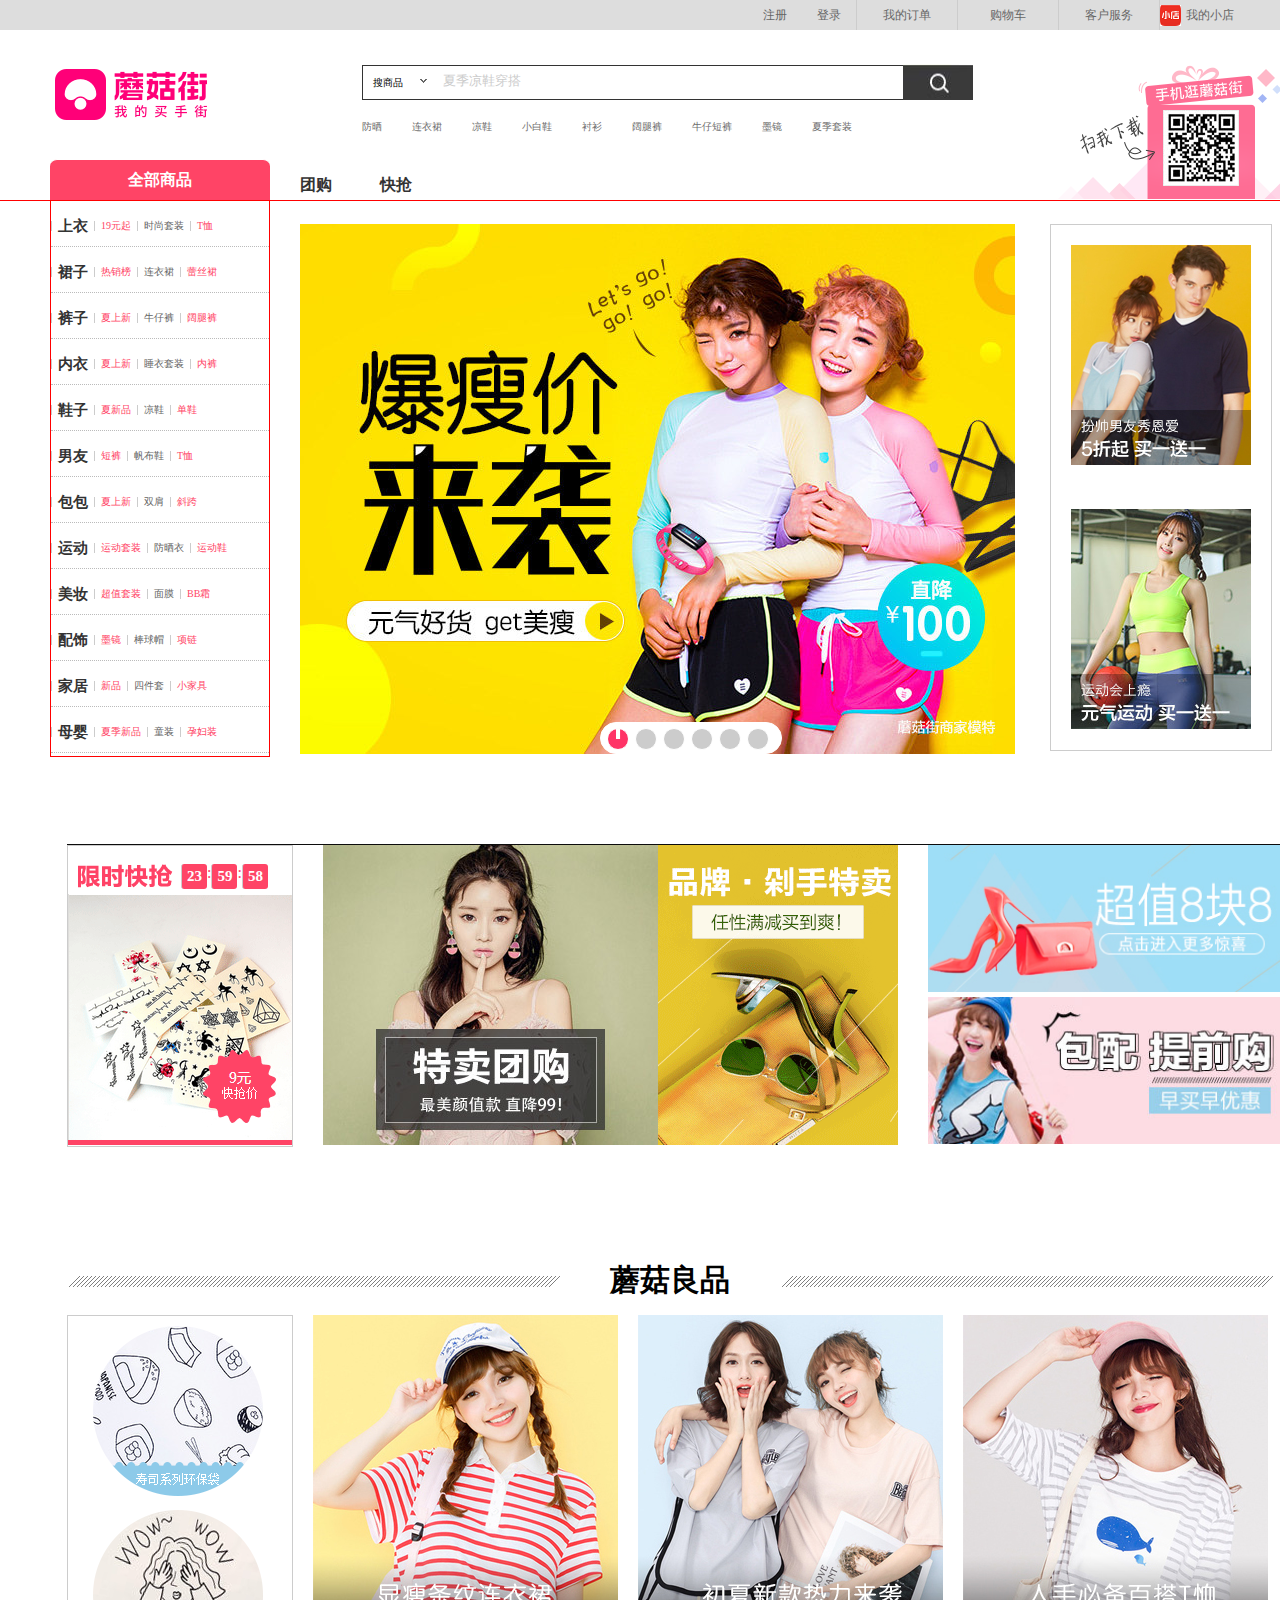
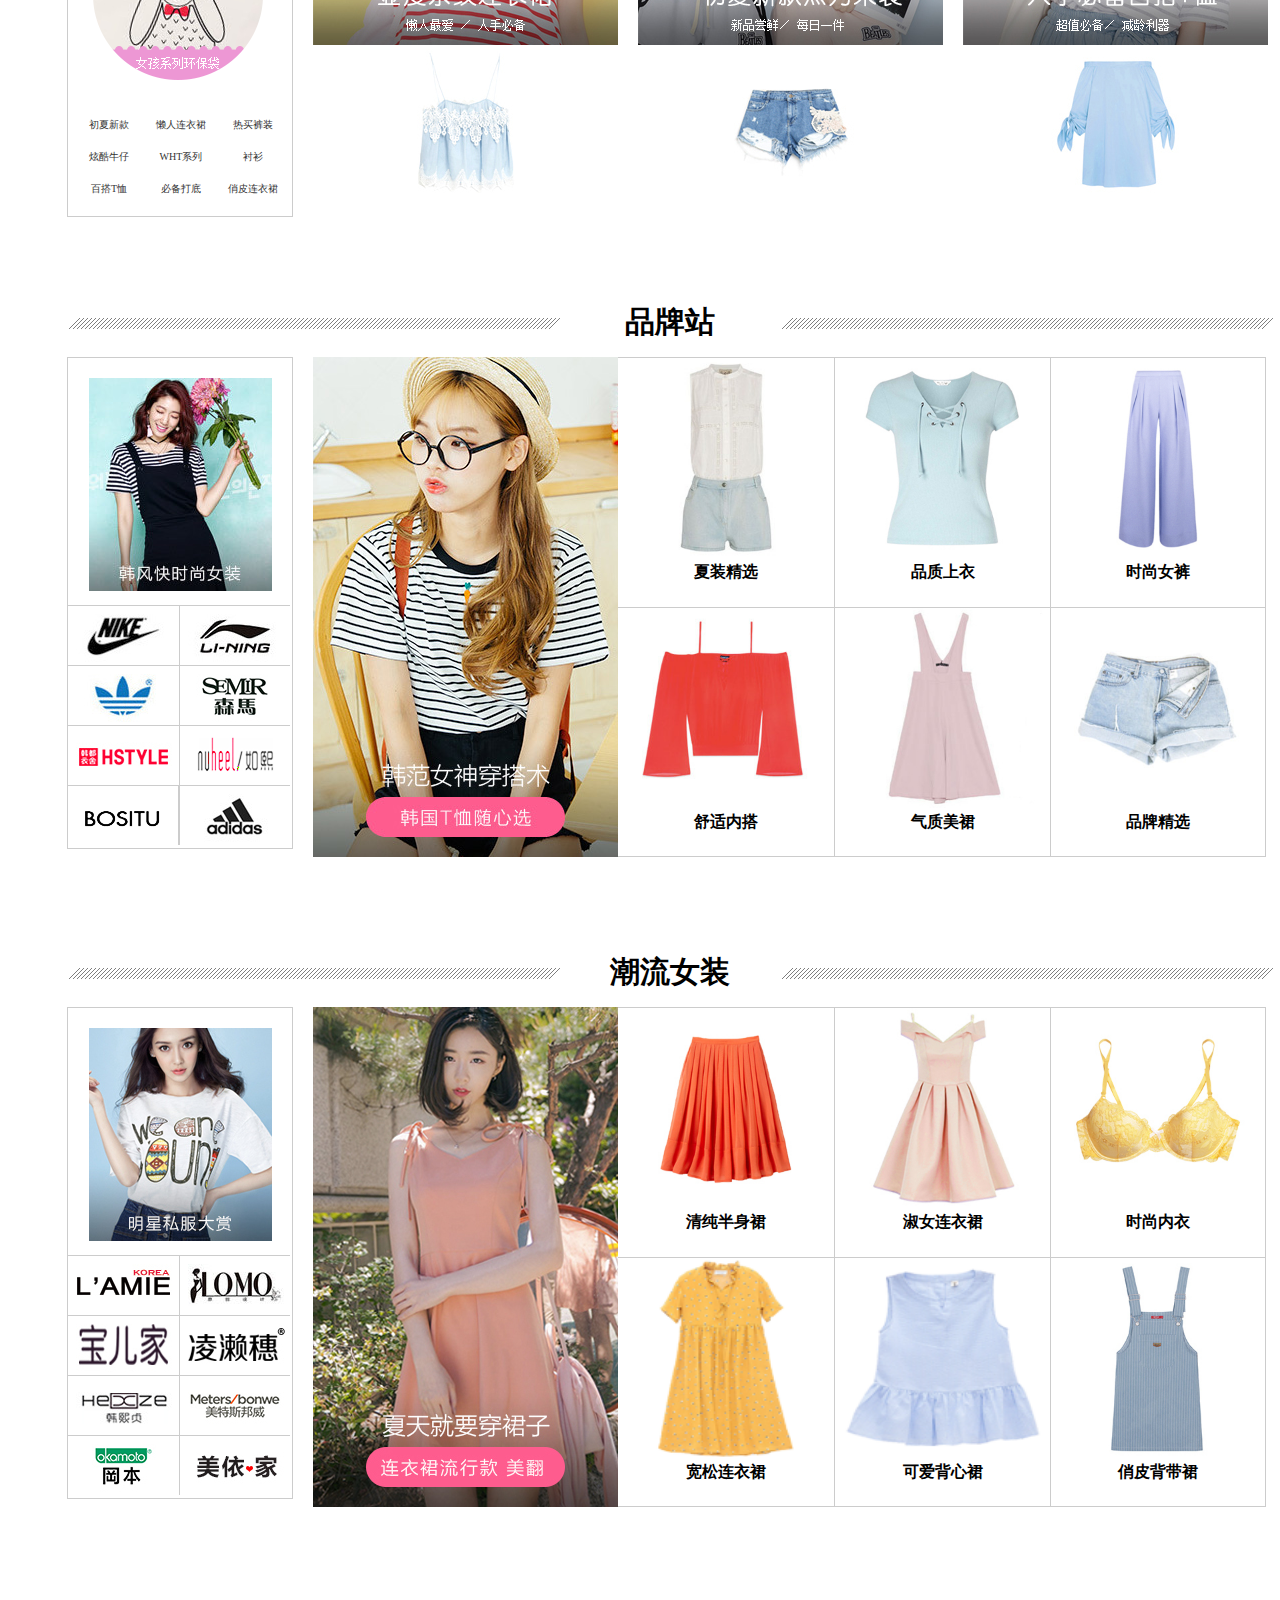
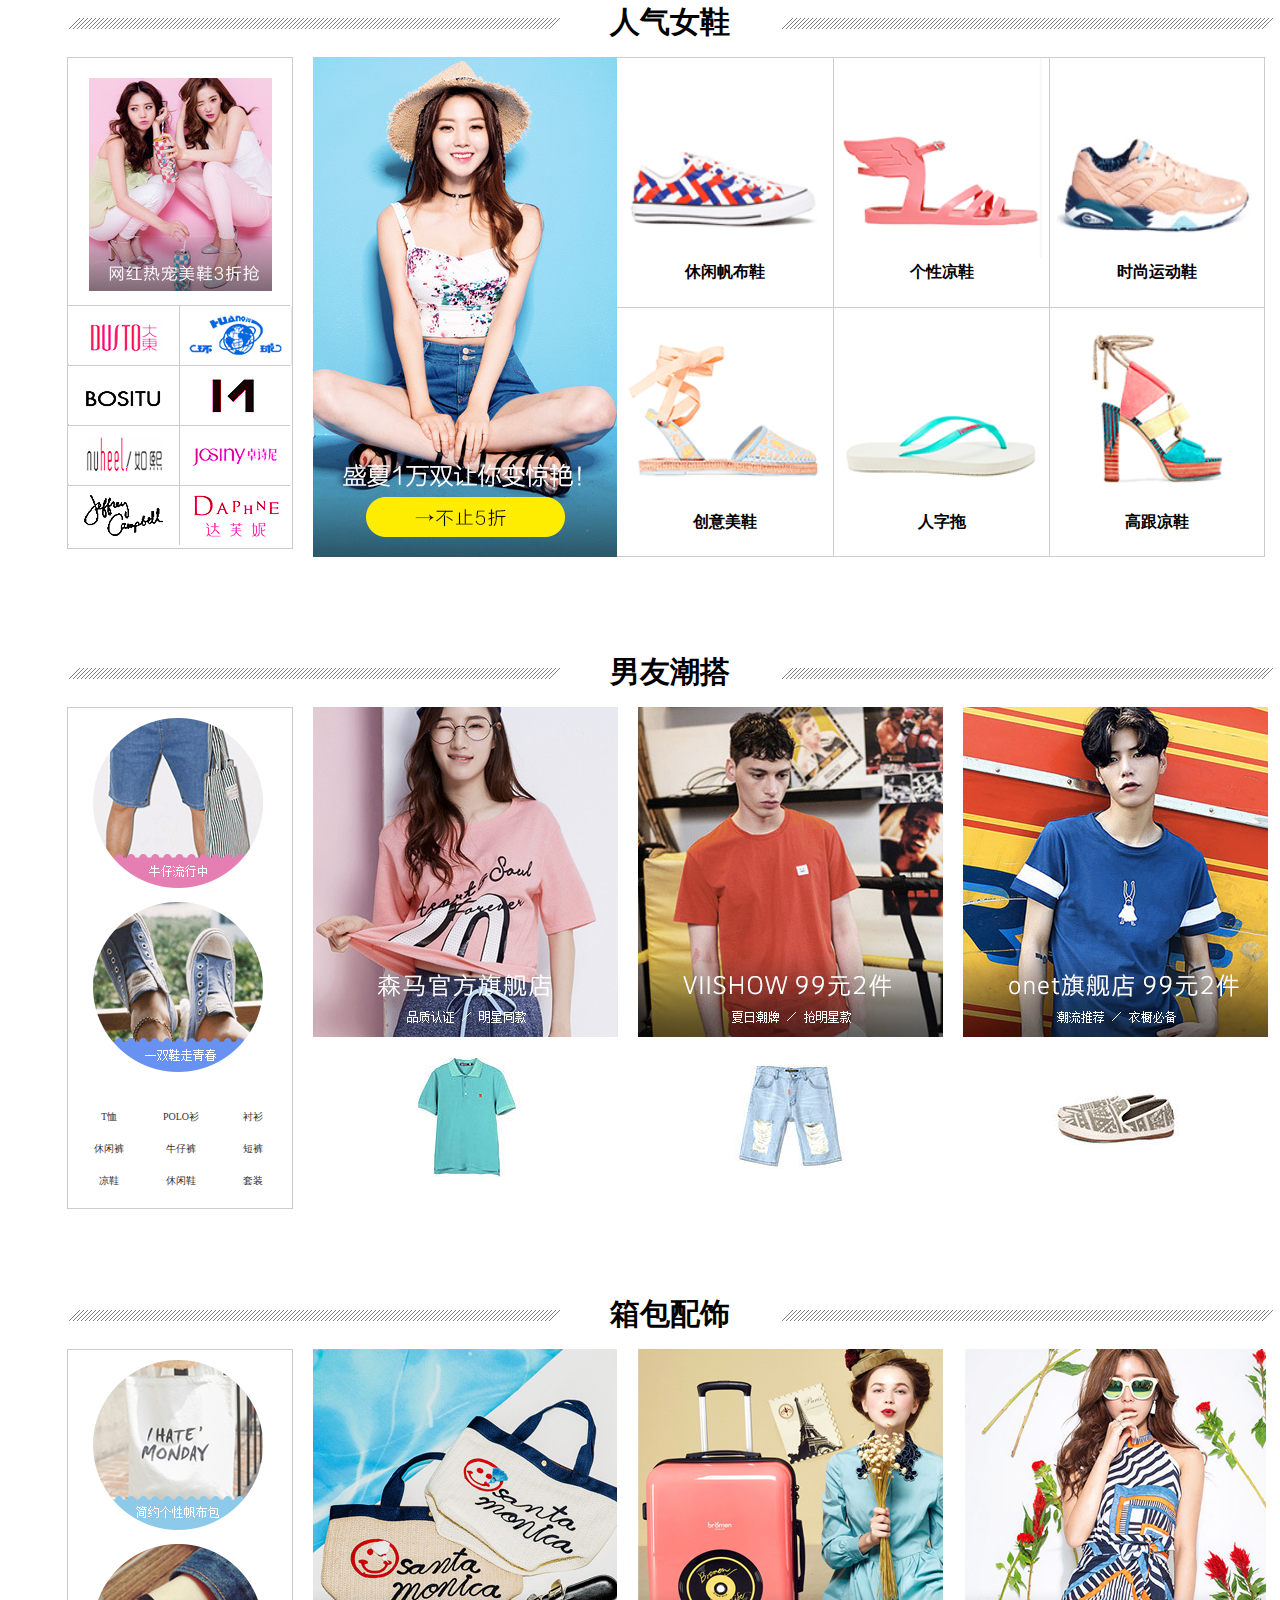
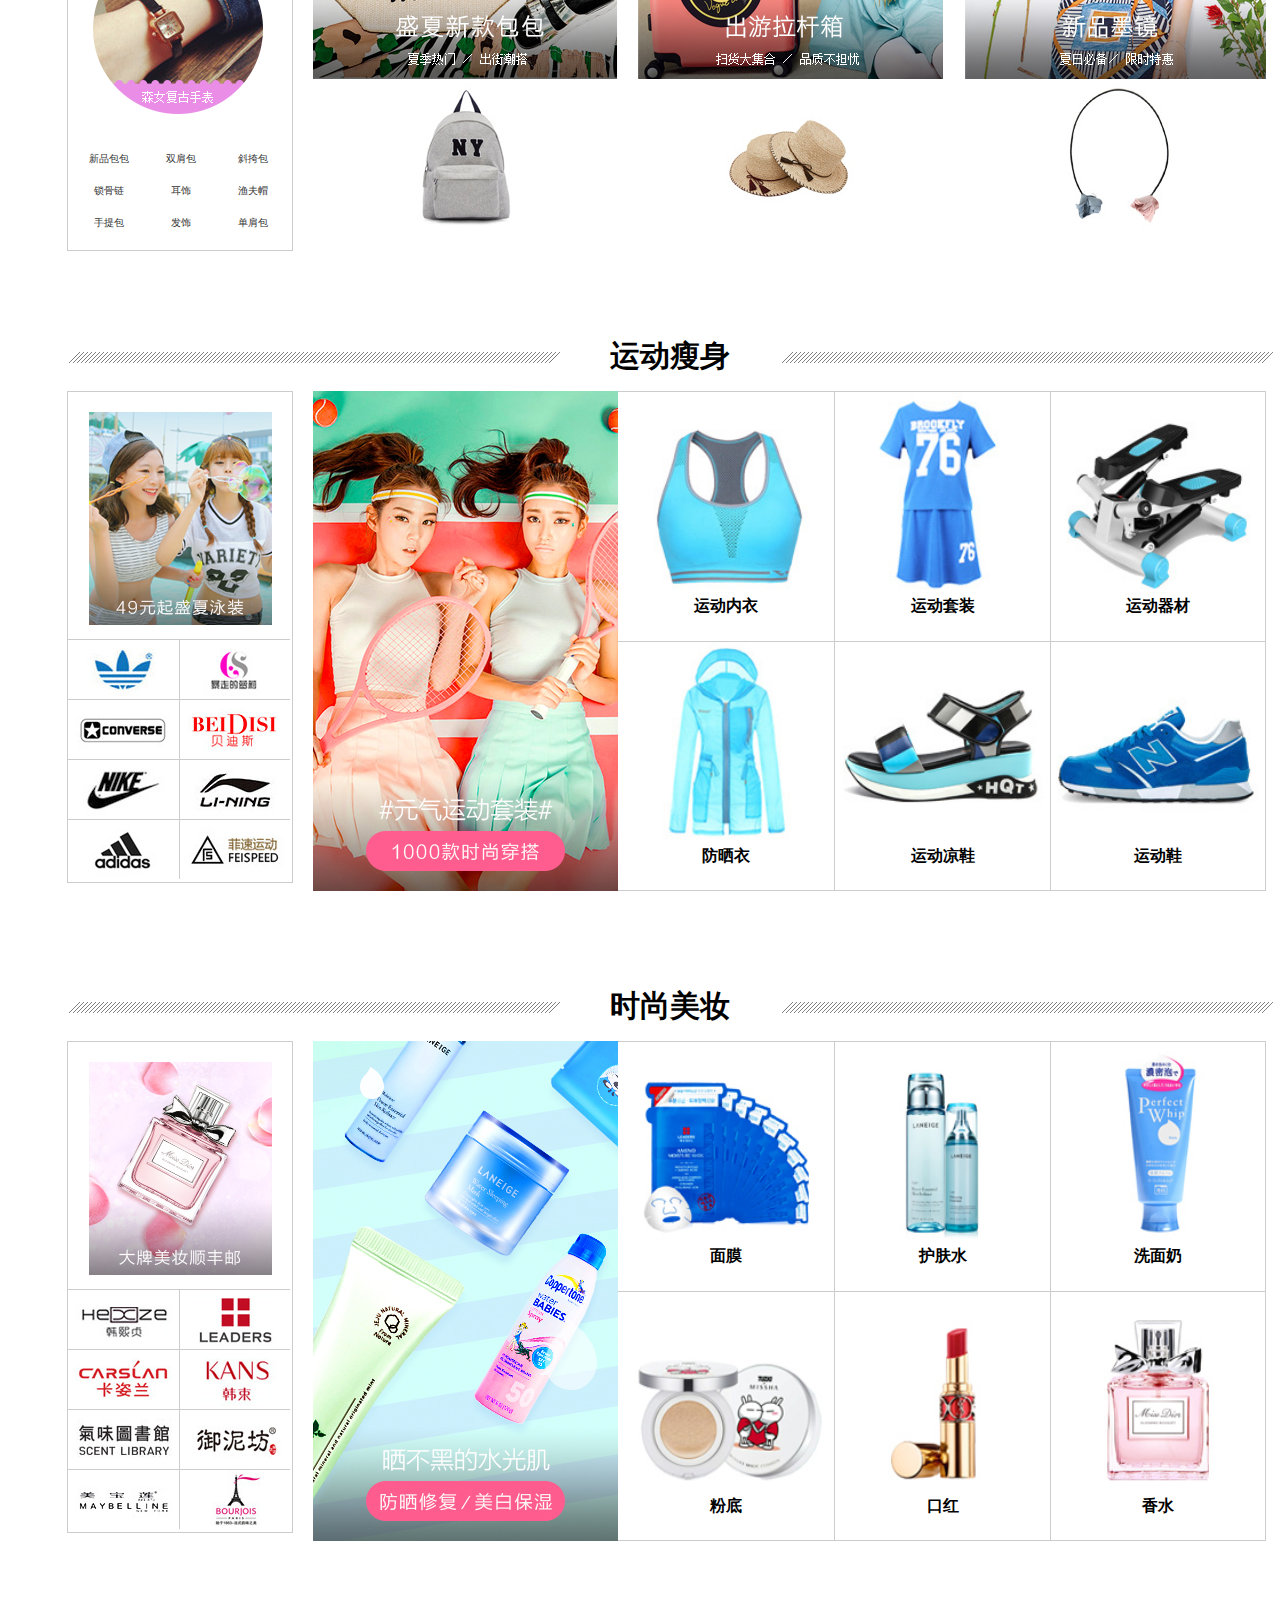
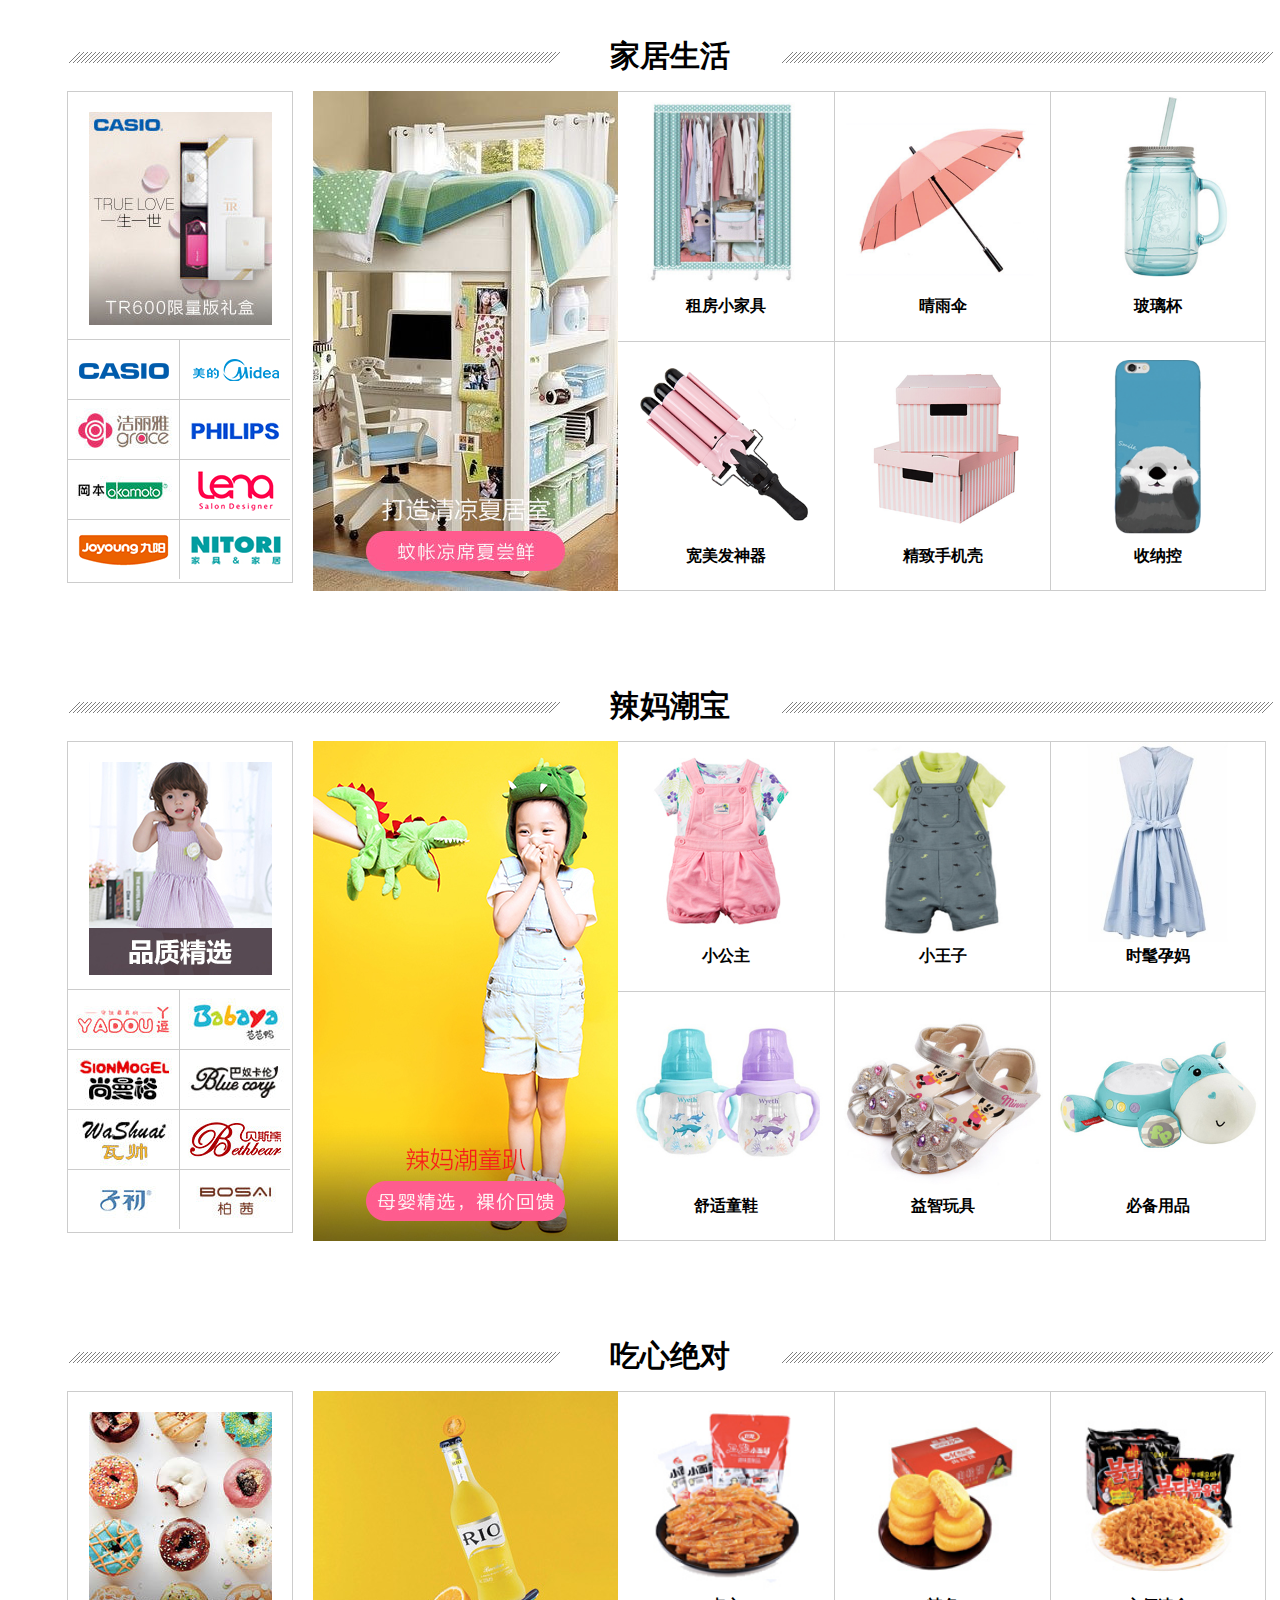
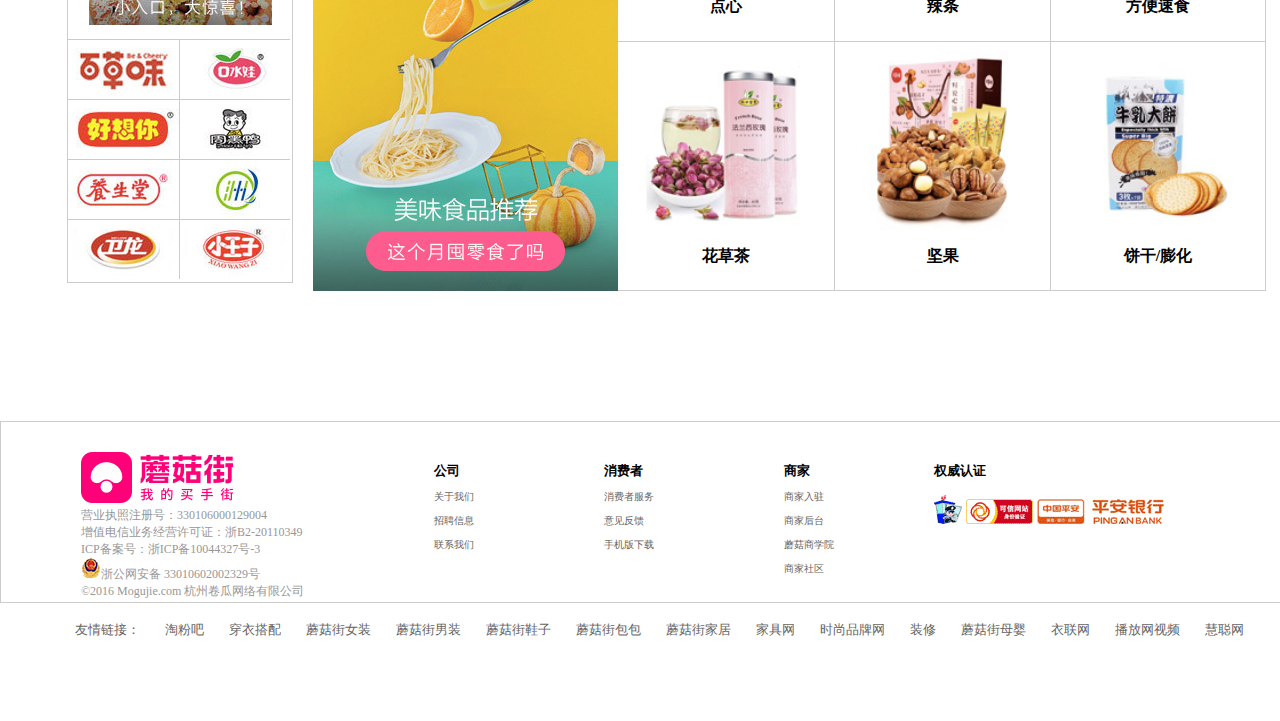
==== commit 8e2f5280: "Update index.html" ====
--- a/index.html
+++ b/index.html
@@ -123,48 +123,7 @@
 			var aMoveli=oMoveul.getElementsByTagName('li');
 			var arrimg=['img/z1.jpg','img/z2.jpg','img/z3.jpg','img/z4.jpg','img/z5.jpg','img/z6.jpg']
 			var num=0;
-			var display=null;
-			var timer2=null;
-		
-				timer2=setInterval(function(){
-				
-				num++;
-				
-					if (num==arrimg.length) {
-						num=0
-					}
-					oMoveimg.src=arrimg[num]
-					for(i=0;i<aMoveli.length;i++){
-						aMoveli[i].className=''
-					}
-					aMoveli[num].className='hover'
-
-
-			},5000)
-				oMove.onmouseover=function(){
-					clearInterval(timer2)
-				}
-				oMove.onmouseout=function(){
-					timer2=setInterval(function(){
-				
-				num++;
-				
-					if (num==arrimg.length) {
-						num=0
-					}
-					oMoveimg.src=arrimg[num]
-					for(i=0;i<aMoveli.length;i++){
-						aMoveli[i].className=''
-					}
-					aMoveli[num].className='hover'
-
-			},5000)
-				}
-			
-			
-			
-		
-
+			var display=null
 			
 			oMovebutl.onclick=function(){
 					num--;
@@ -265,10 +224,6 @@
 var aSli=oHidul.getElementsByTagName('li')
 var oSp=document.getElementById('sp')
 var oSerli=document.getElementById('serli')
-var oTop=document.getElementById('top')
-var oaside=document.getElementById('aside')
-var oasideUl=oaside.getElementsByTagName('ul')[0]
-var aasideLi=oasideUl.getElementsByTagName('li')
 
 			oSerli.onmouseover=function(){
 				oHidul.style.display='block'
@@ -294,15 +249,7 @@
 		else{
 			oHidser.style.display='none'
 		}
-		if (t>10) {
-			oTop.style.display='block'
-		}
-		else{
-			oTop.style.display='none'
-		}
 	}
-
-
 	}
 	</script>
 </head>
@@ -310,10 +257,11 @@
 
 	<header class="header">
 <!-- 导航栏 -->
-		<div class="hea-top" id="top1">
+
+		<div class="hea-top">
 			<ul class="hea-top-ul">
 				<li>注册</li>
-				<li><a href="dl.html" target="blank">登录</a></li>
+				<li><a href="dl.html">登录</a></li>
 				<li class="li">我的订单</li>
 				<li class="li">购物车</li>
 				<li class="li" id="hea-li1"> <a href="#" title="">客户服务</a>
@@ -373,12 +321,12 @@
 			
 			<div class="saoma">
 				<img src="img/扫码.gif" alt="">
-				<img src="img/二维码.jpg" class="ewm">
+				<img src="img/二维码.jpg" alt="" class="ewm">
 			</div>
 		</div>
 </header>
 
-	<section>
+	<section class="section">
 
 		<section class="section-one">
 <!-- 菜单轮播图主页 -->
@@ -905,7 +853,7 @@
 		<section class="section-four">
 	<section class="section-three">
 <!-- 男友潮搭 -->
-			<div class="sec-thr" name="1f"> 
+			<div class="sec-thr"> 
 				<div class="sec-thr-top">
 					<div class="div1"></div>
 					<div><h2>男友潮搭</h2></div>
@@ -1181,7 +1129,7 @@
 		</section>
 
 	<footer class="footer">
-		<div class="foot" id="top2">
+		<div class="foot">
 			<div class="one">
 				<img src="img/f1.png" alt="">
 				<p>营业执照注册号：330106000129004</p>
@@ -1264,6 +1212,5 @@
 			
 				
 </div>
-
 </body>
 </html>
--- a/mgj.css
+++ b/mgj.css
@@ -1127,3 +1127,6 @@
 }
 
 
+
+
+
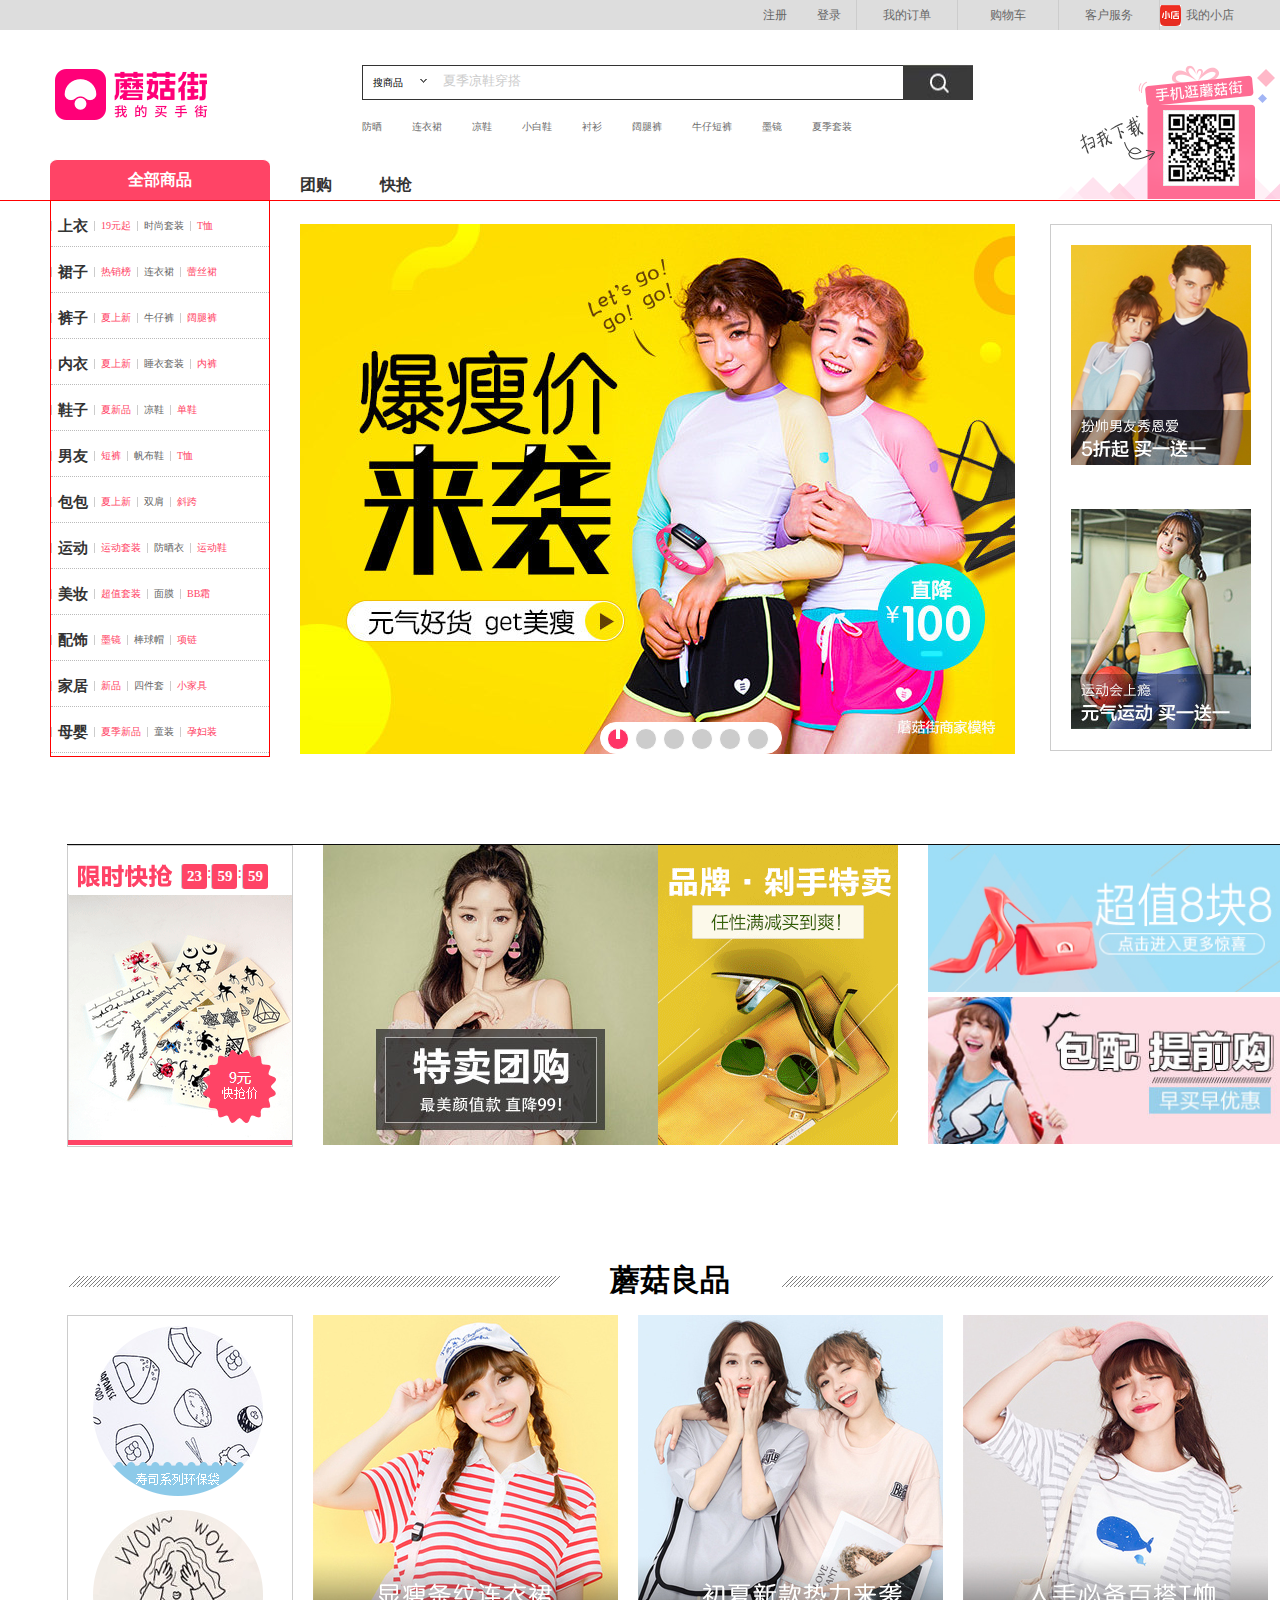
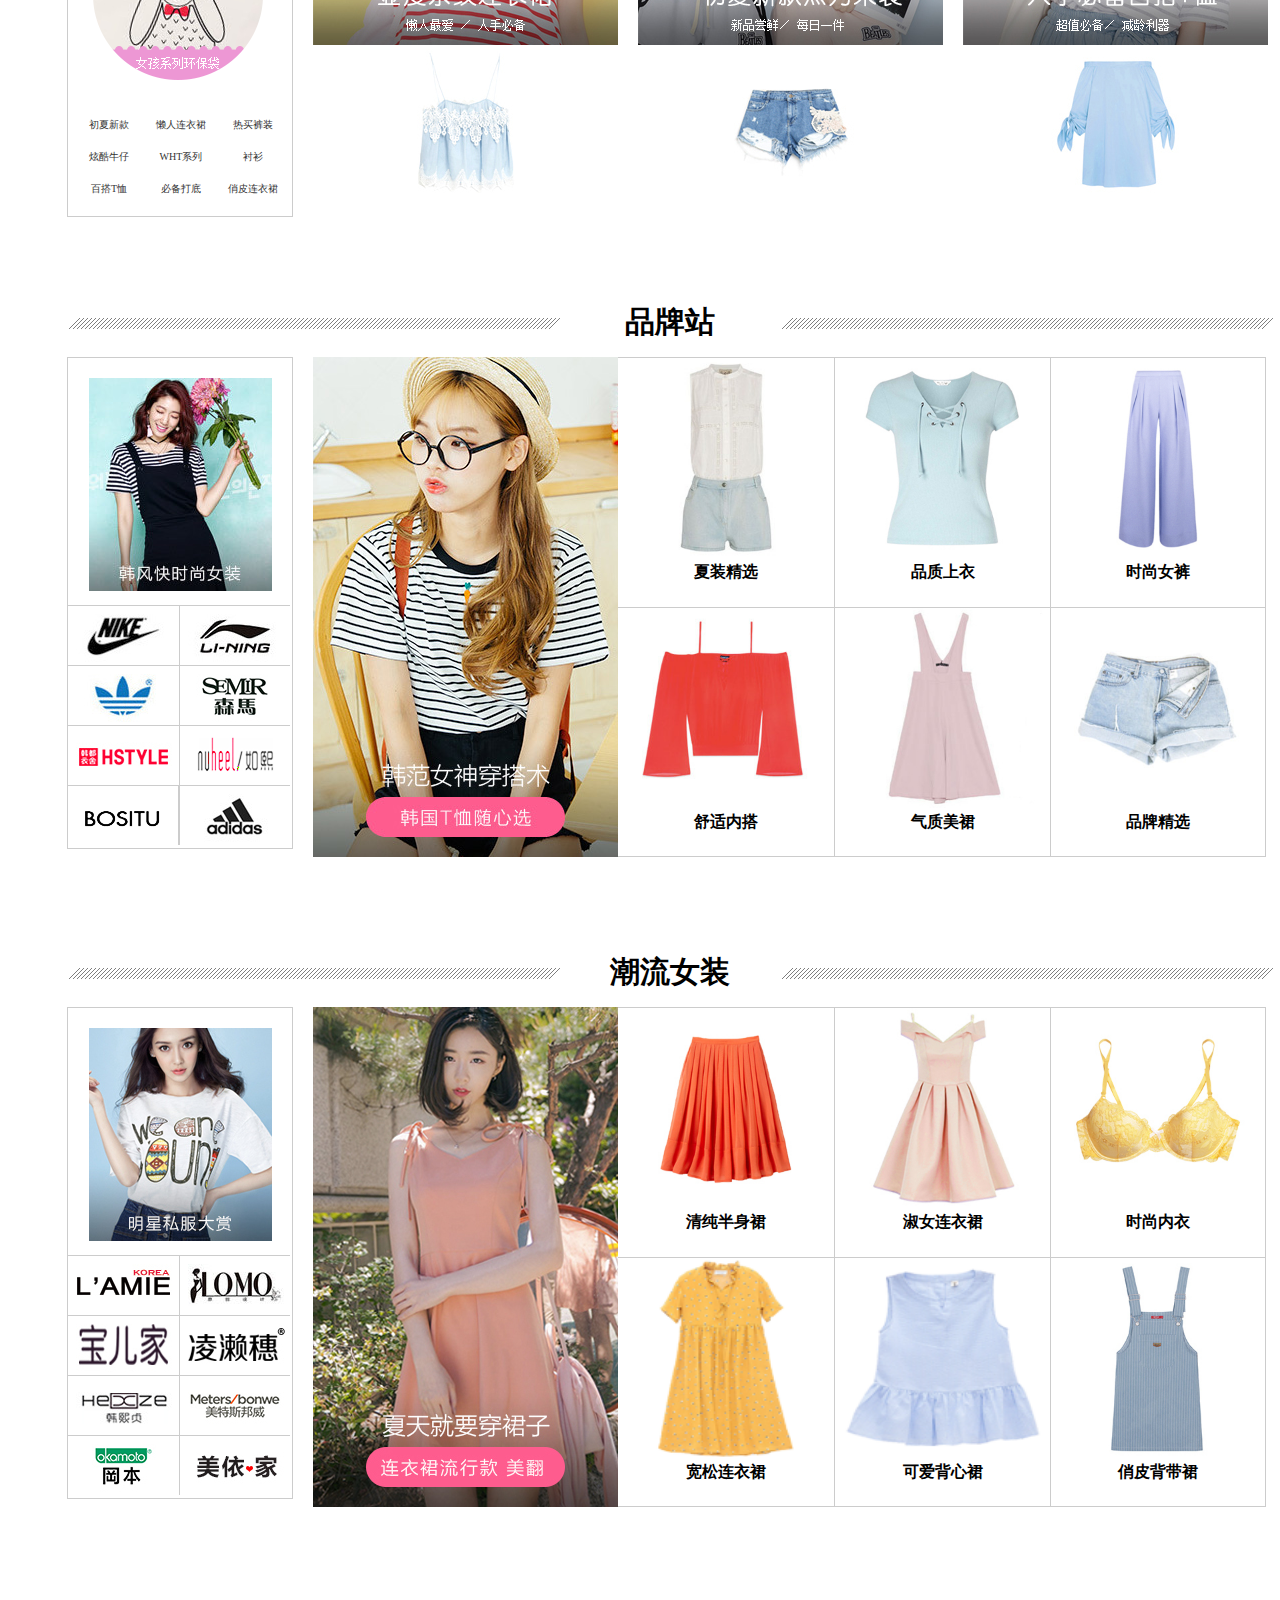
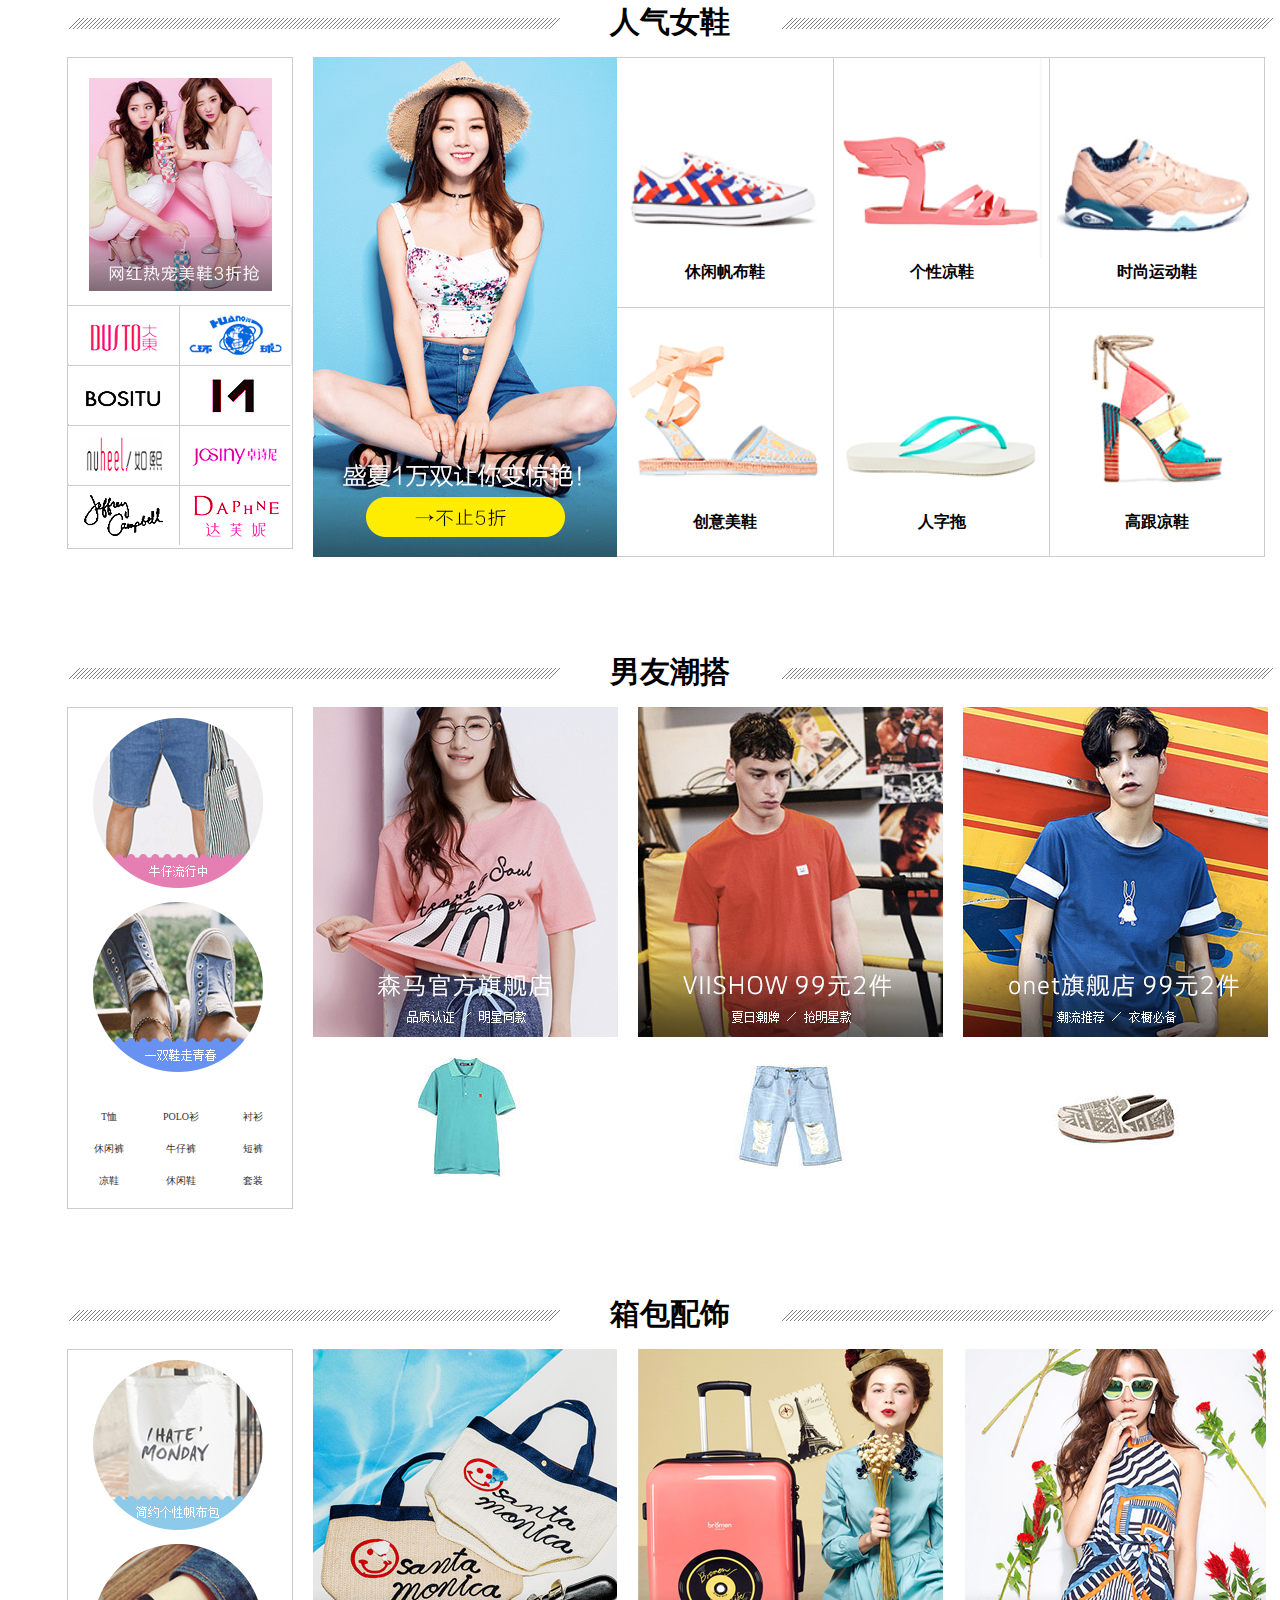
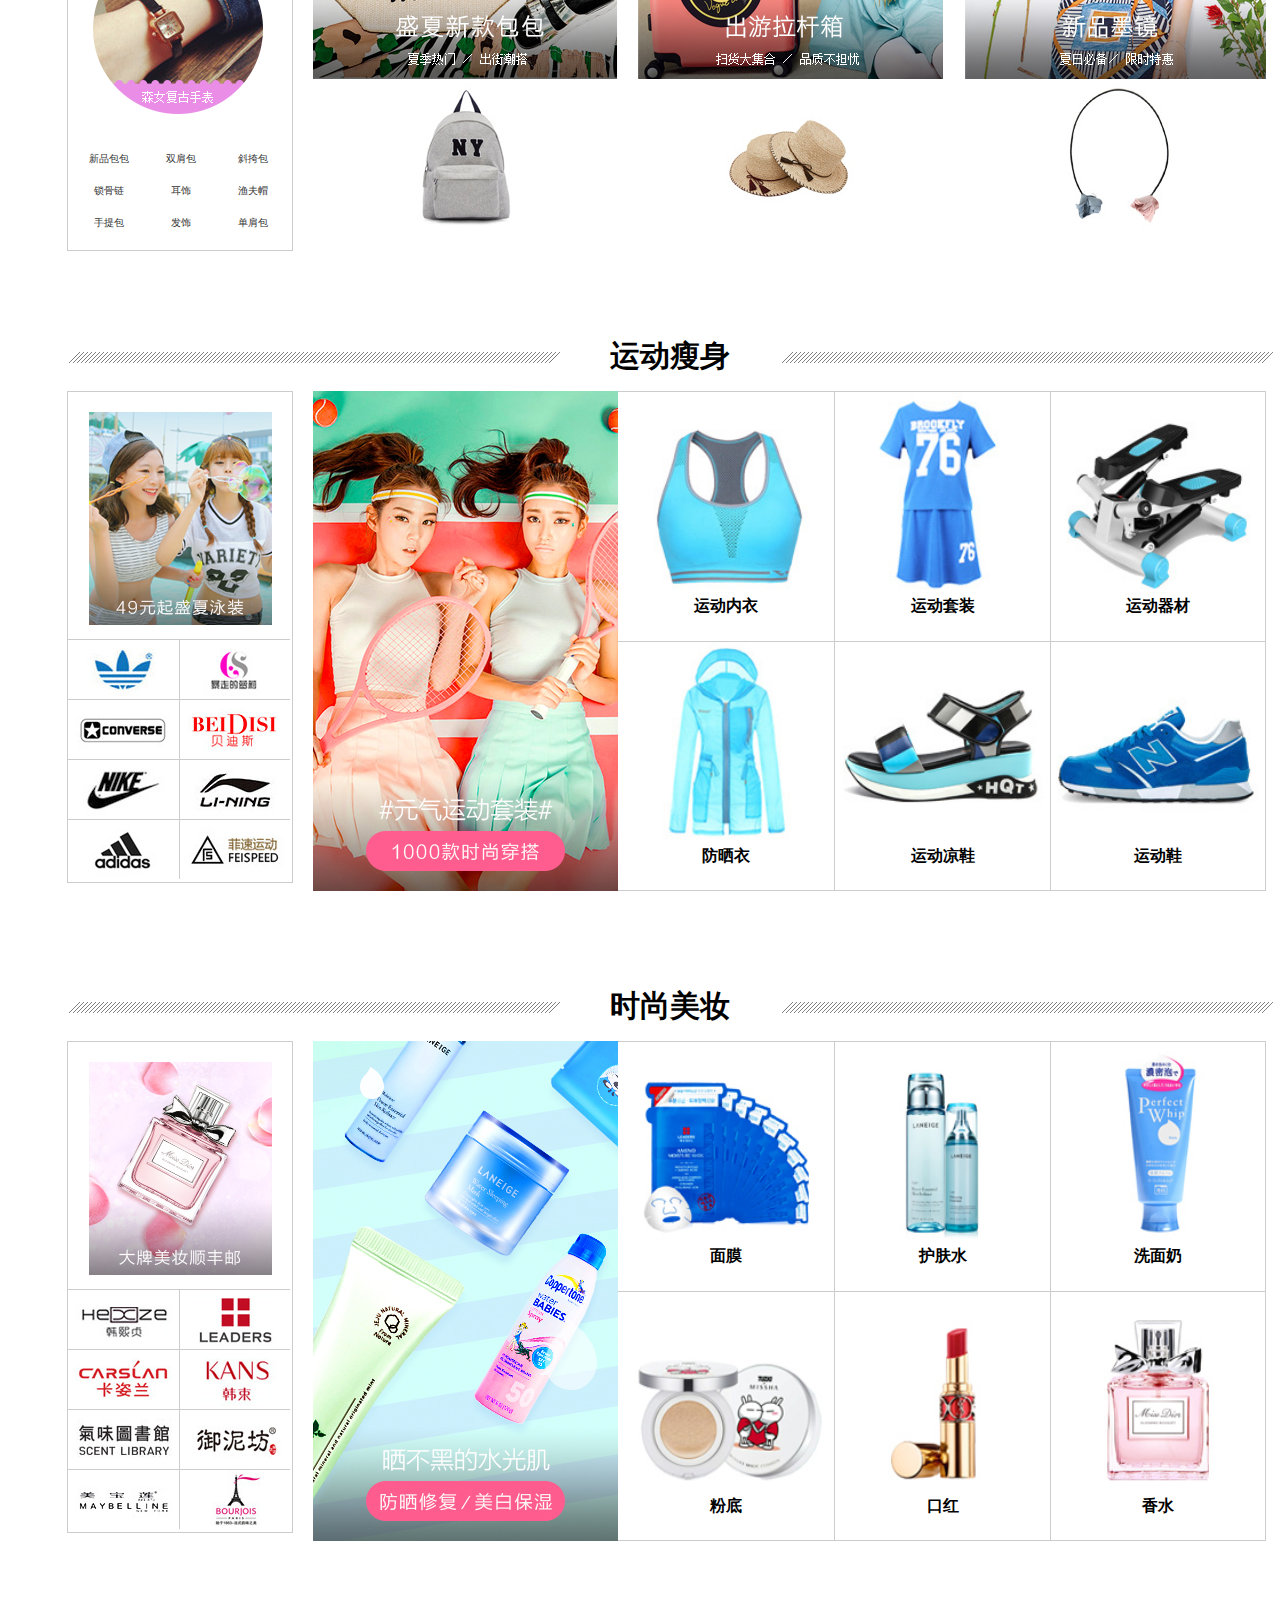
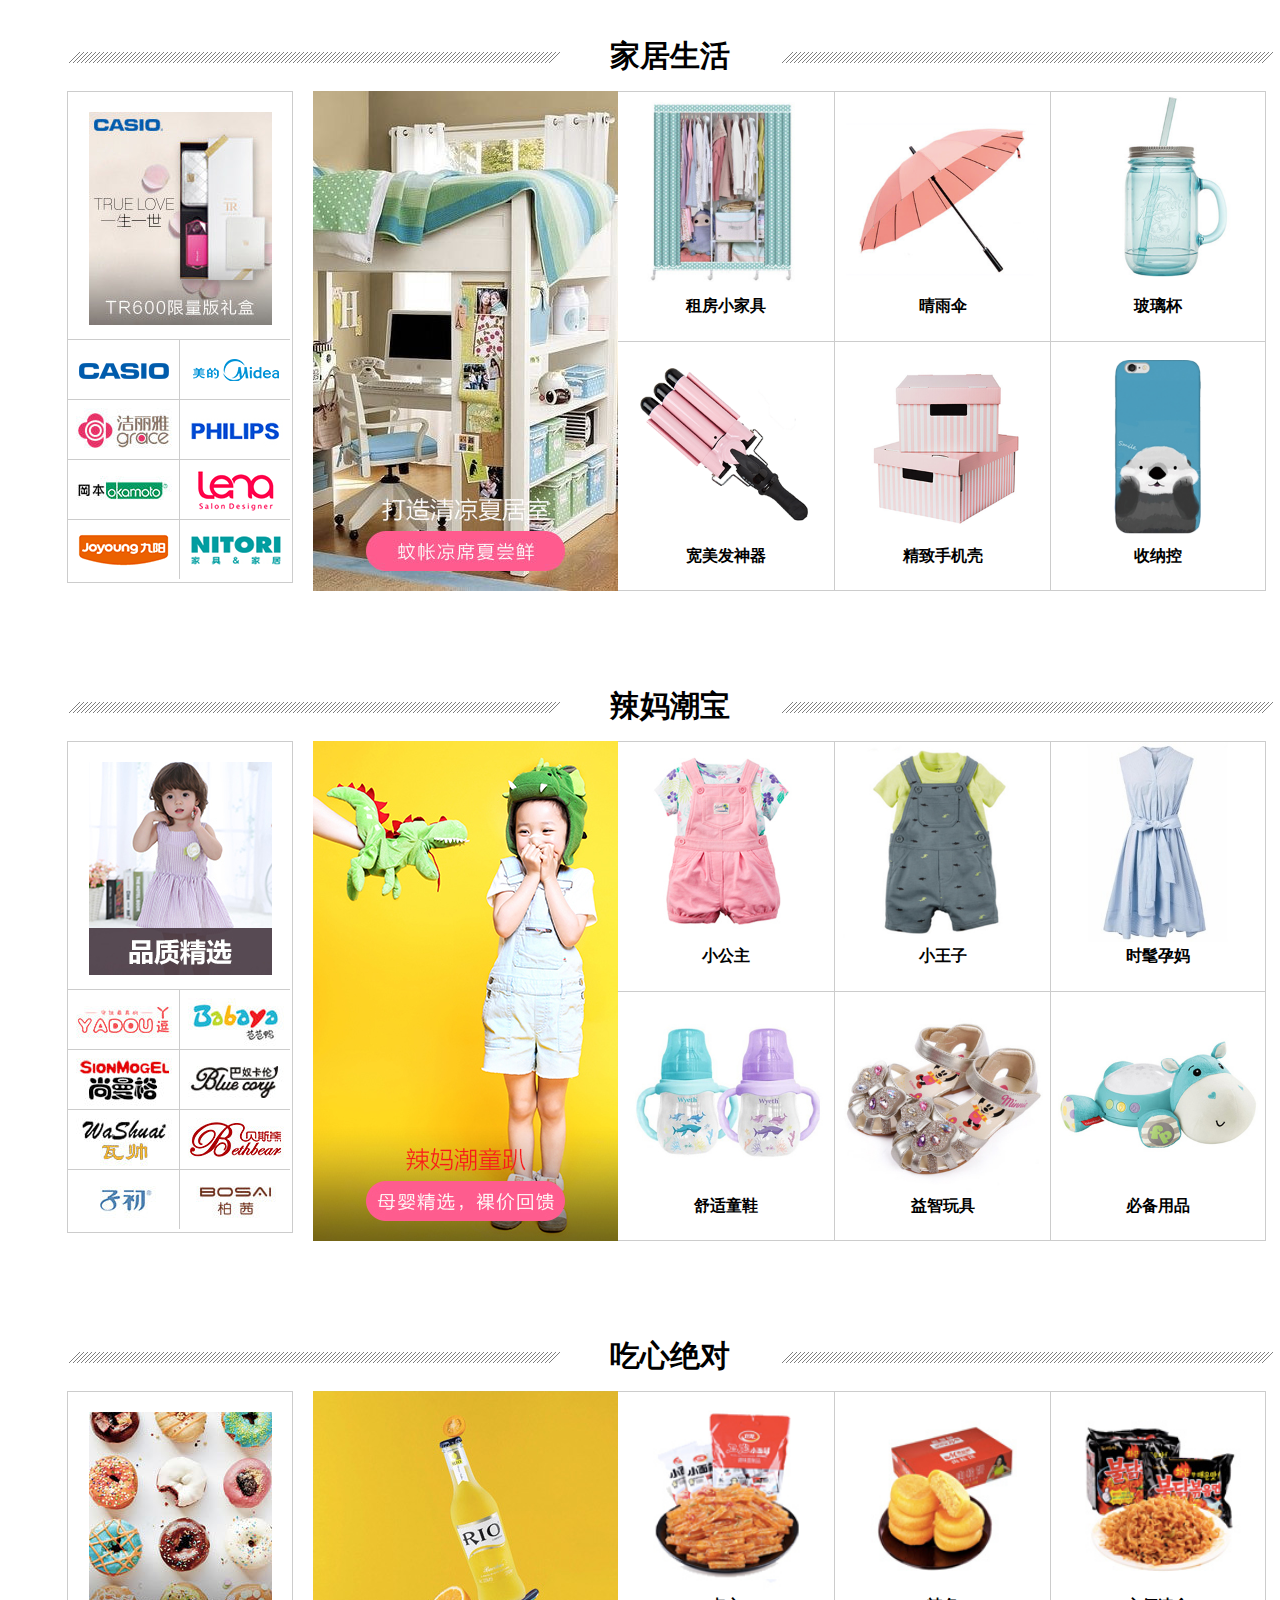
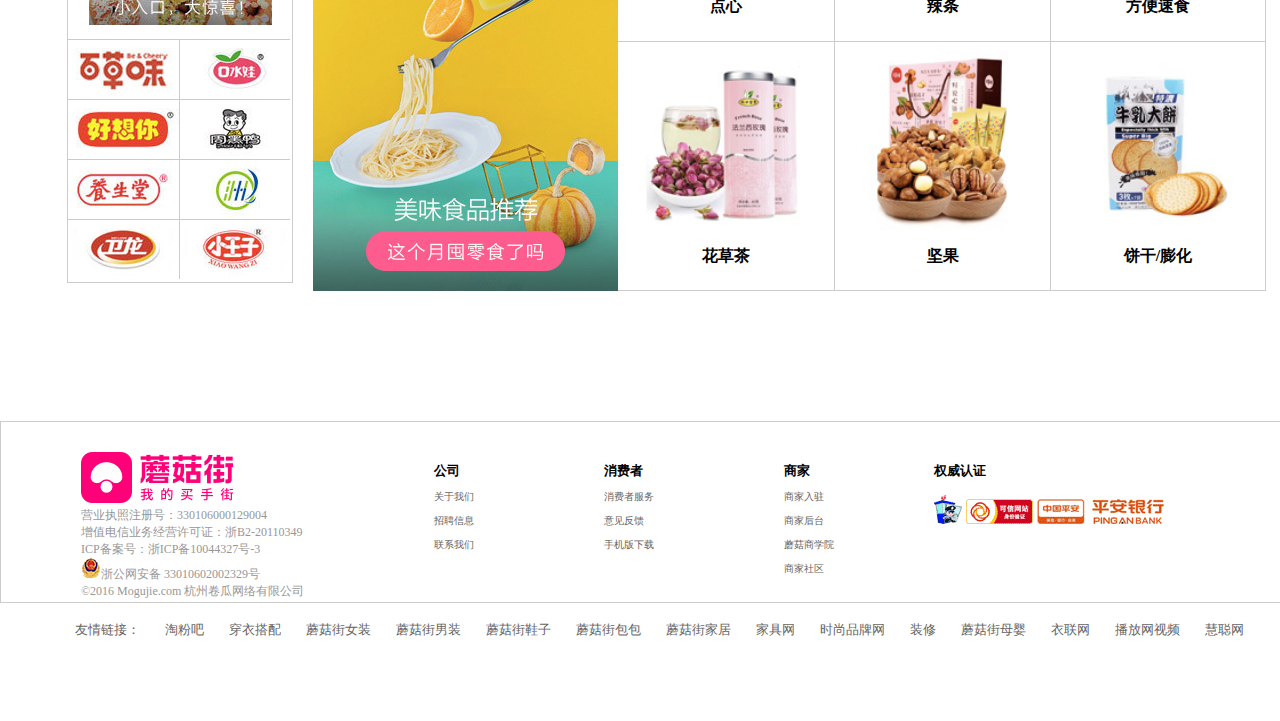
==== commit 40c8dbaa: "Update index.html" ====
--- a/index.html
+++ b/index.html
@@ -114,7 +114,7 @@
 						}
 
 //中间图片切换函数					
-			function move(){
+		function move(){
 				var oMove=document.getElementById('move');
 			var oMoveimg=oMove.getElementsByTagName('img')[0]
 			var oMovebutl=document.getElementById('left')
@@ -188,6 +188,7 @@
 			}
 			
 		move()
+
 //倒计时抢购
 			var oTimeul=document.getElementById('timebuy')
 			var aTimeli=oTimeul.getElementsByTagName('li')
